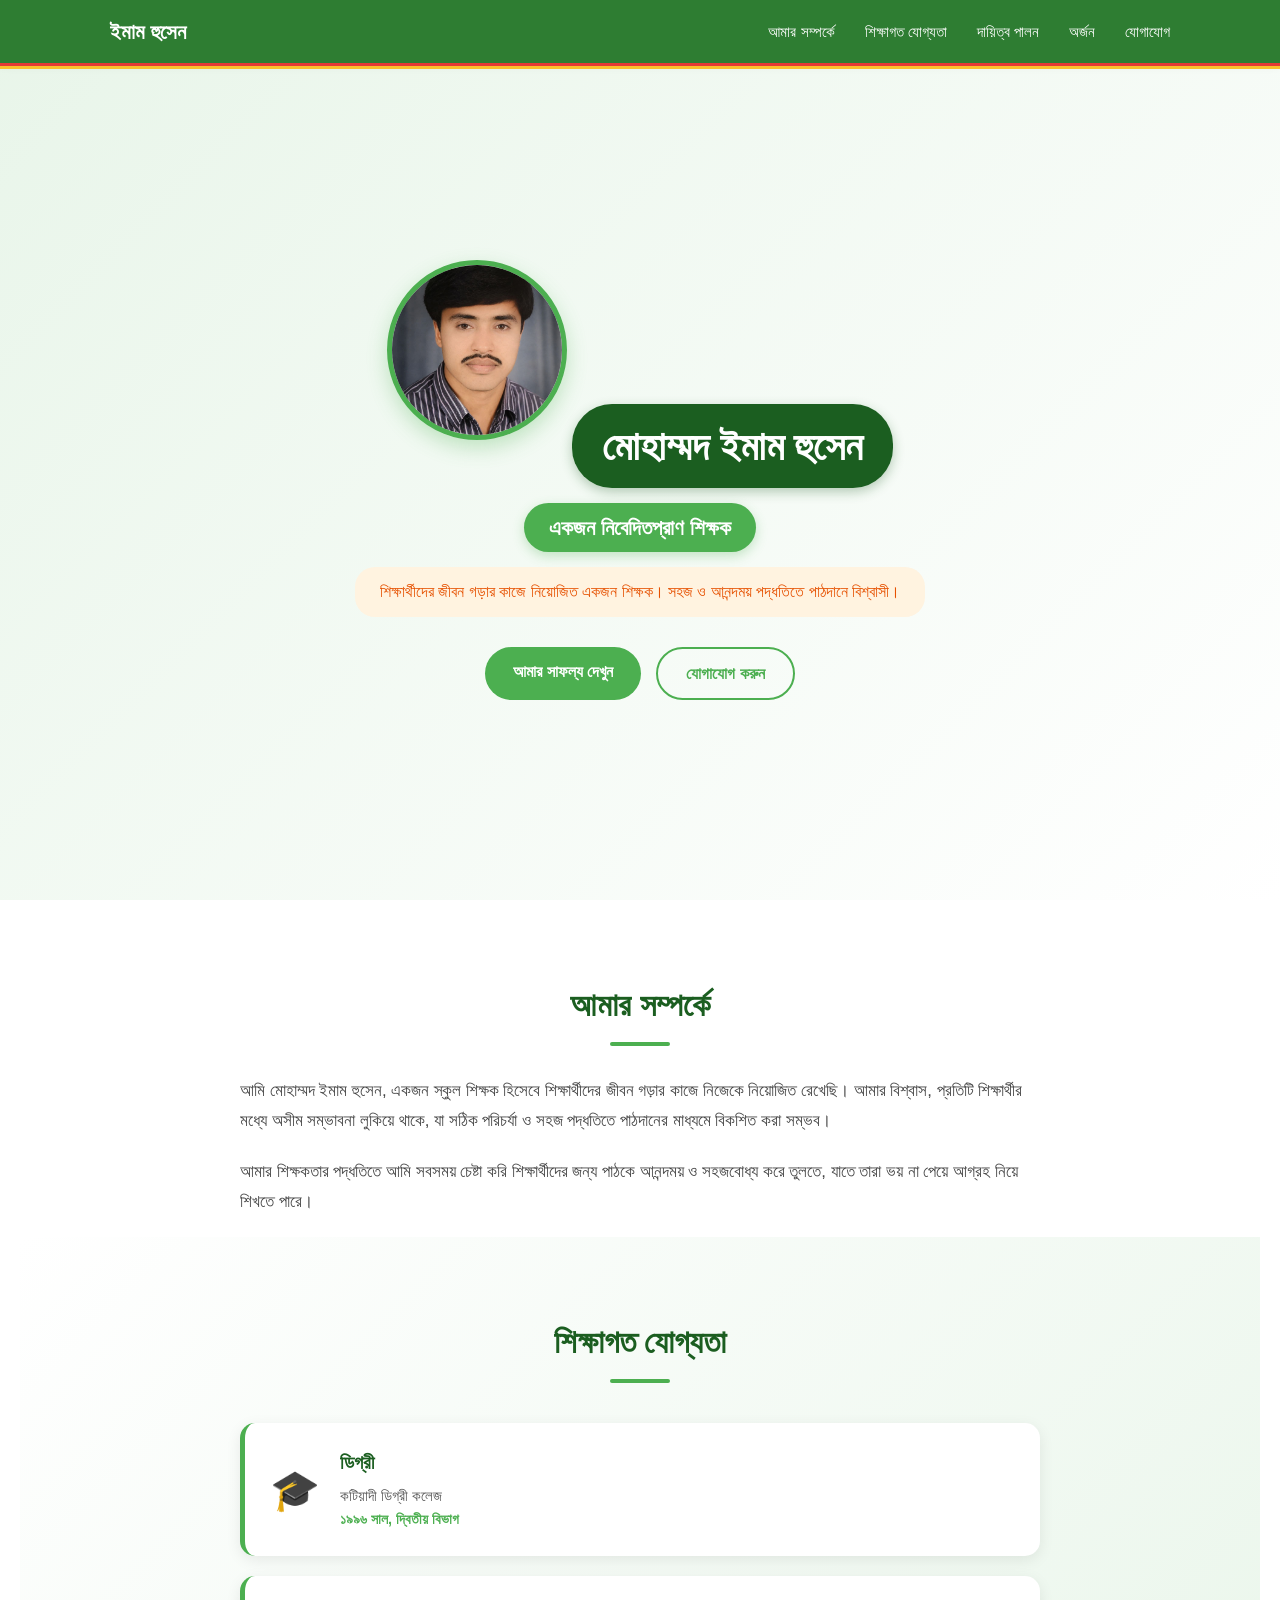
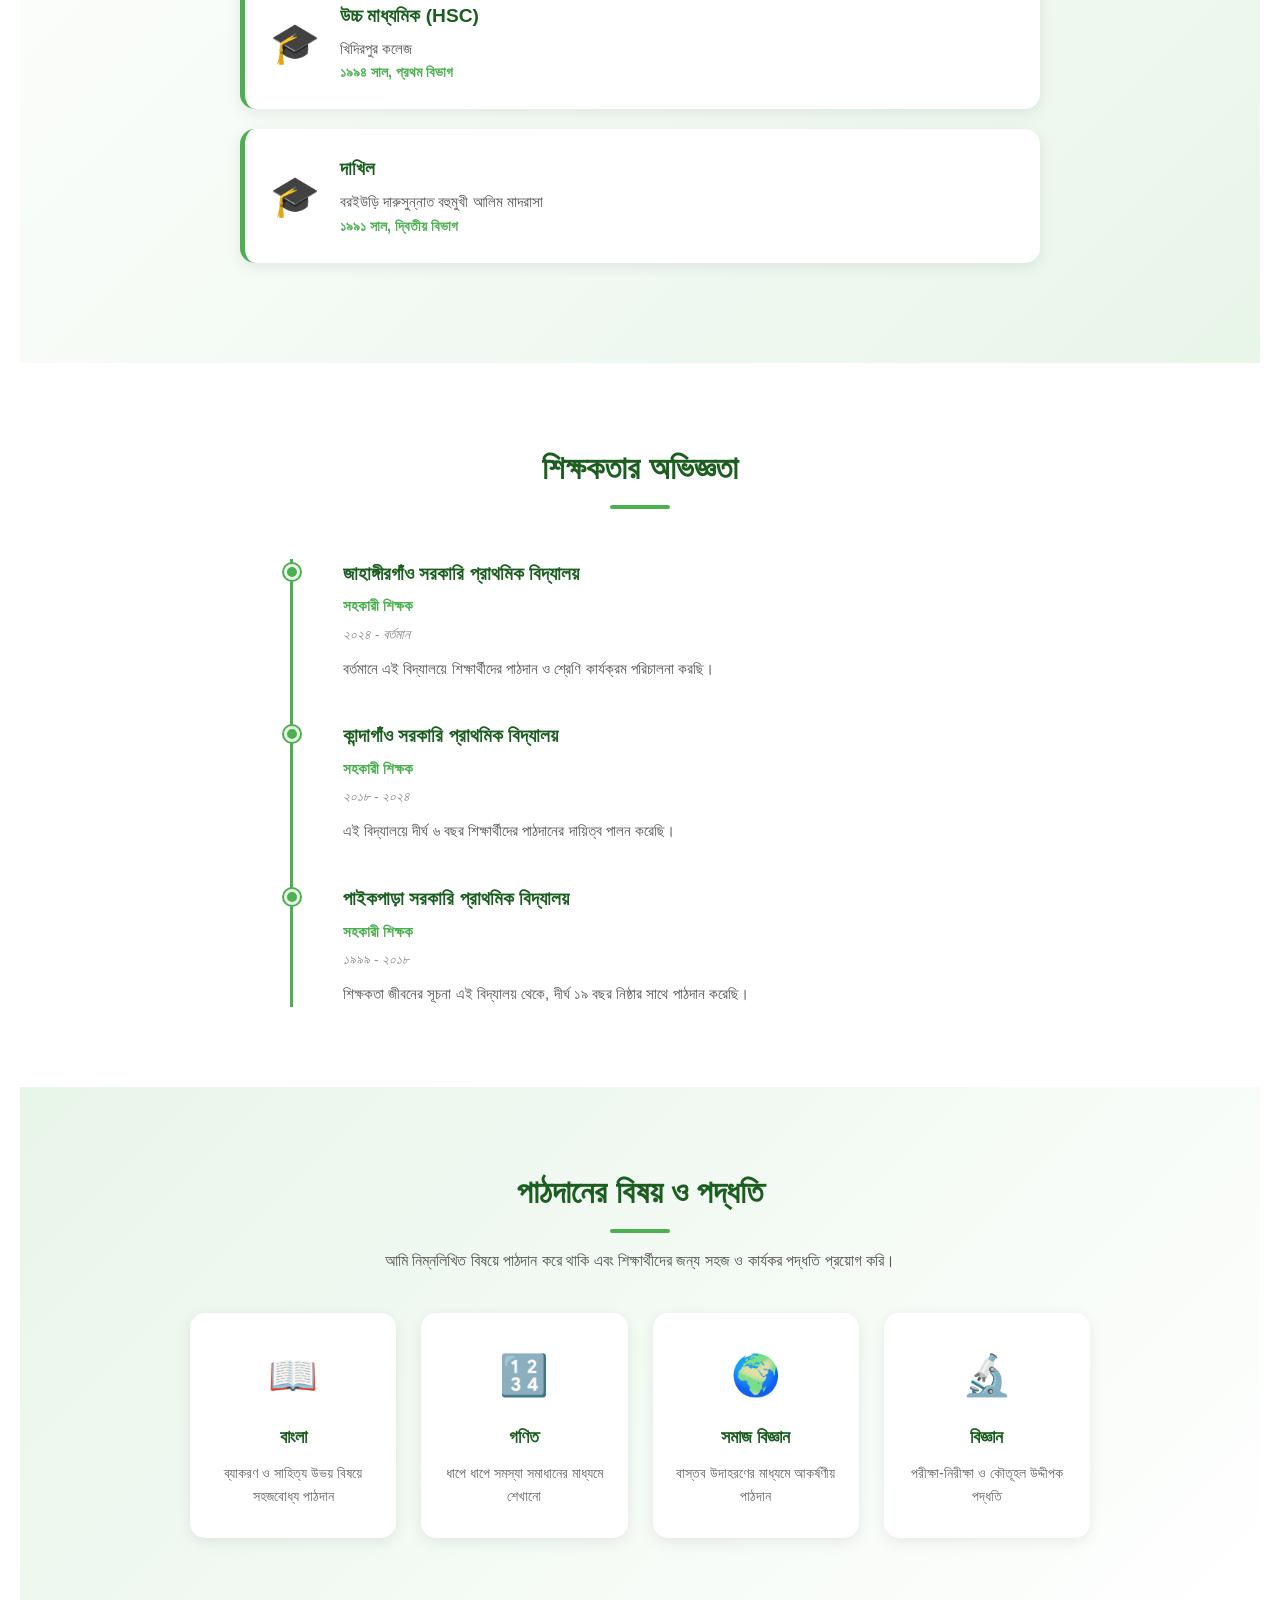
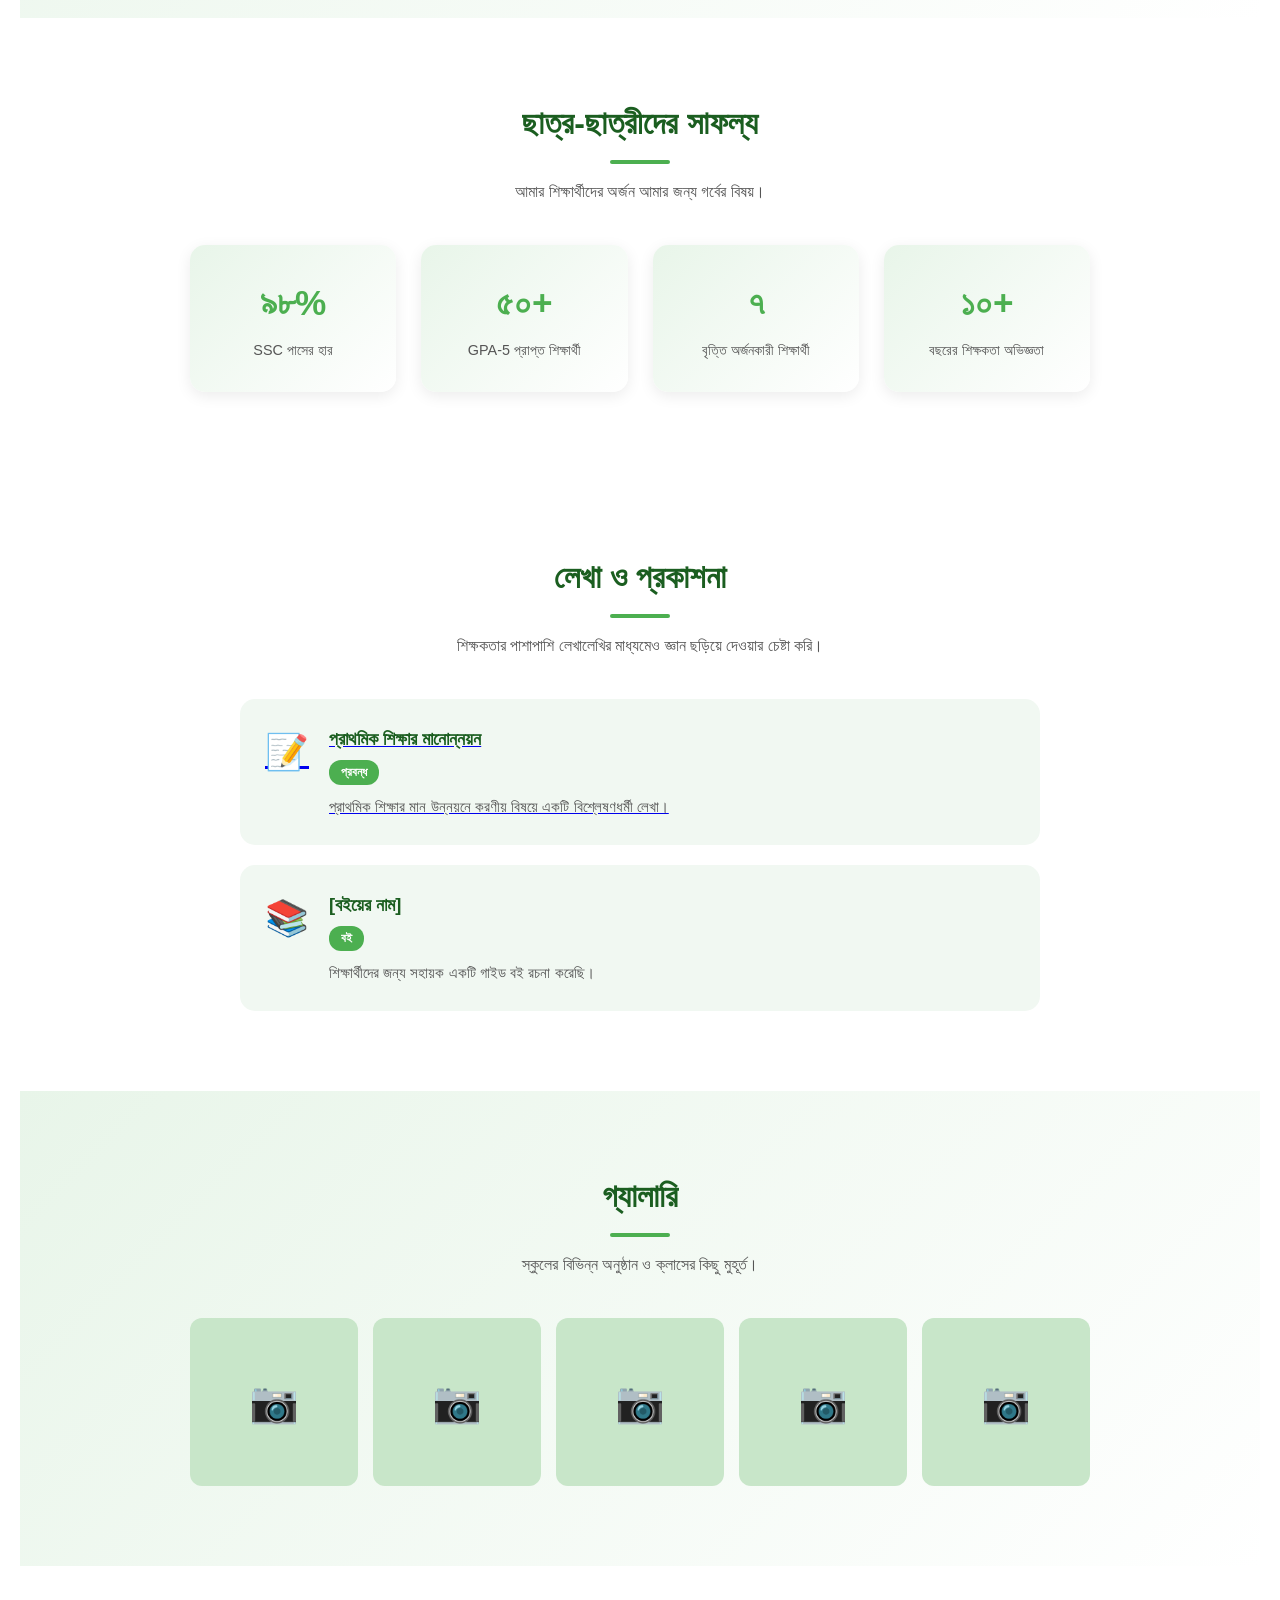
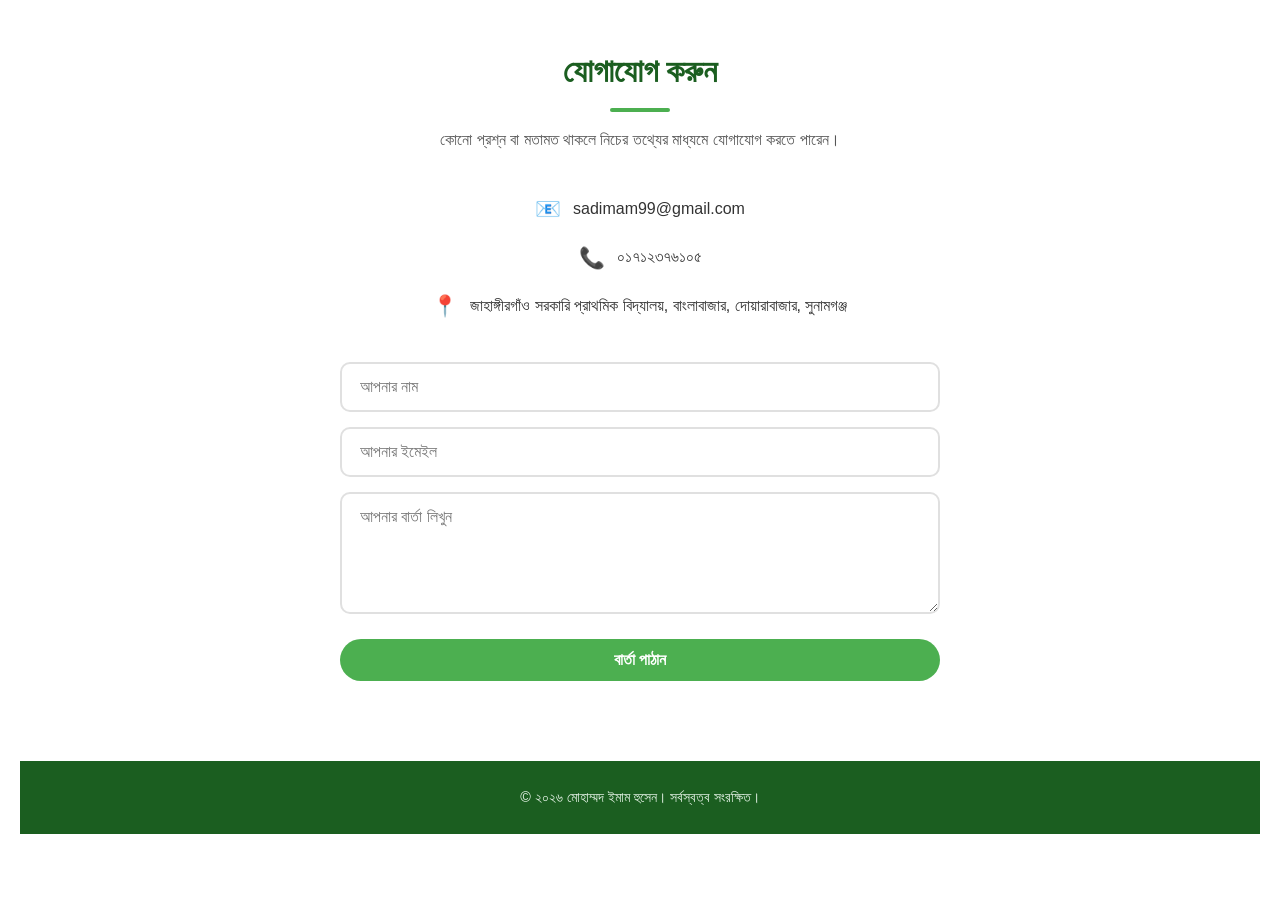
==== index.html @ 2035ee56 "Update index.html" ====
<!DOCTYPE html>
<html lang="bn">
<head>
    <meta charset="UTF-8">
    <meta name="viewport" content="width=device-width, initial-scale=1.0">
    <title>মোহাম্মদ ইমাম হুসেন | শিক্ষক</title>
    <link rel="stylesheet" href="style.css">
</head>
<body>
<!-- Navigation Menu -->
    <nav class="navbar">
        <div class="nav-container">
            <div class="nav-logo">ইমাম হুসেন</div>
            <ul class="nav-links" id="navLinks">
                <li><a href="#about">আমার সম্পর্কে</a></li>
                <li><a href="#education">শিক্ষাগত যোগ্যতা</a></li>
                <li><a href="#experience">দায়িত্ব পালন</a></li>
                <li><a href="#achievements">অর্জন</a></li>
                <li><a href="#contact">যোগাযোগ</a></li>
            </ul>
            <div class="hamburger" id="hamburger">
                <span></span>
                <span></span>
                <span></span>
            </div>
        </div>
    </nav>
    <!-- Home / Hero Section -->
    <section class="hero">
        <div class="hero-content">
            <img src="images/profile.jpg" alt="মোহাম্মদ ইমাম হুসেন" class="profile-photo">
            <h1>মোহাম্মদ ইমাম হুসেন</h1>
            <p class="profession">একজন নিবেদিতপ্রাণ শিক্ষক</p>
            <p class="intro">
                শিক্ষার্থীদের জীবন গড়ার কাজে নিয়োজিত একজন শিক্ষক। 
                সহজ ও আনন্দময় পদ্ধতিতে পাঠদানে বিশ্বাসী।
            </p>
            <div class="hero-buttons">
                <a href="#achievements" class="btn btn-primary">আমার সাফল্য দেখুন</a>
                <a href="#contact" class="btn btn-secondary">যোগাযোগ করুন</a>
            </div>
        </div>
    </section><!-- About Me Section -->
    <section class="about" id="about">
        <div class="about-content">
            <h2>আমার সম্পর্কে</h2>
            <div class="about-text">
                <p>
                    আমি মোহাম্মদ ইমাম হুসেন, একজন স্কুল শিক্ষক হিসেবে শিক্ষার্থীদের জীবন গড়ার 
                    কাজে নিজেকে নিয়োজিত রেখেছি। আমার বিশ্বাস, প্রতিটি শিক্ষার্থীর মধ্যে অসীম সম্ভাবনা 
                    লুকিয়ে থাকে, যা সঠিক পরিচর্যা ও সহজ পদ্ধতিতে পাঠদানের মাধ্যমে বিকশিত করা সম্ভব।
                </p>
                <p>
                    আমার শিক্ষকতার পদ্ধতিতে আমি সবসময় চেষ্টা করি শিক্ষার্থীদের জন্য পাঠকে আনন্দময় 
                    ও সহজবোধ্য করে তুলতে, যাতে তারা ভয় না পেয়ে আগ্রহ নিয়ে শিখতে পারে।
                </p>
            </div>
        </div>
    <!-- Education Section -->
    <section class="education" id="education">
        <div class="education-content">
            <h2>শিক্ষাগত যোগ্যতা</h2>
            <div class="education-list">

                <div class="education-item">
                    <div class="edu-icon">🎓</div>
                    <div class="edu-details">
                        <h3>ডিগ্রী</h3>
                        <p class="edu-institution">কটিয়াদী ডিগ্রী কলেজ</p>
                        <p class="edu-year">১৯৯৬ সাল, দ্বিতীয় বিভাগ</p>
                    </div>
                </div>

                <div class="education-item">
                    <div class="edu-icon">🎓</div>
                    <div class="edu-details">
                        <h3>উচ্চ মাধ্যমিক (HSC)</h3>
                        <p class="edu-institution">খিদিরপুর কলেজ</p>
                        <p class="edu-year">১৯৯৪ সাল, প্রথম বিভাগ</p>
                    </div>
                </div>

                <div class="education-item">
                    <div class="edu-icon">🎓</div>
                    <div class="edu-details">
                        <h3>দাখিল</h3>
                        <p class="edu-institution">বরইউড়ি দারুসুন্নাত বহুমুখী আলিম মাদরাসা</p>
                        <p class="edu-year">১৯৯১ সাল, দ্বিতীয় বিভাগ</p>
                    </div>
                </div>

            </div>
        </div>
    </section>
        <!-- Experience Section -->
    <section class="experience" id="experience">
        <div class="experience-content">
            <h2>শিক্ষকতার অভিজ্ঞতা</h2>
            <div class="timeline">
  
                <div class="timeline-item">
                    <div class="timeline-dot"></div>
                    <div class="timeline-details">
                        <h3>জাহাঙ্গীরগাঁও সরকারি প্রাথমিক বিদ্যালয়</h3>
                        <p class="timeline-role">সহকারী শিক্ষক</p>
                        <p class="timeline-duration">২০২৪ - বর্তমান</p>
                        <p class="timeline-desc">
                            বর্তমানে এই বিদ্যালয়ে শিক্ষার্থীদের পাঠদান ও শ্রেণি কার্যক্রম পরিচালনা করছি।
                        </p>
                    </div>
                </div>

                <div class="timeline-item">
                    <div class="timeline-dot"></div>
                    <div class="timeline-details">
                        <h3>কান্দাগাঁও সরকারি প্রাথমিক বিদ্যালয়</h3>
                        <p class="timeline-role">সহকারী শিক্ষক</p>
                        <p class="timeline-duration">২০১৮ - ২০২৪</p>
                        <p class="timeline-desc">
                            এই বিদ্যালয়ে দীর্ঘ ৬ বছর শিক্ষার্থীদের পাঠদানের দায়িত্ব পালন করেছি।
                        </p>
                    </div>
                </div>

                <div class="timeline-item">
                    <div class="timeline-dot"></div>
                    <div class="timeline-details">
                        <h3>পাইকপাড়া সরকারি প্রাথমিক বিদ্যালয়</h3>
                        <p class="timeline-role">সহকারী শিক্ষক</p>
                        <p class="timeline-duration">১৯৯৯ - ২০১৮</p>
                        <p class="timeline-desc">
                            শিক্ষকতা জীবনের সূচনা এই বিদ্যালয় থেকে, দীর্ঘ ১৯ বছর নিষ্ঠার সাথে পাঠদান করেছি।
                        </p>
                    </div>
                </div>
    </section><!-- Subjects & Teaching Style Section -->
    <section class="subjects" id="subjects">
        <div class="subjects-content">
            <h2>পাঠদানের বিষয় ও পদ্ধতি</h2>
            <p class="subjects-intro">
                আমি নিম্নলিখিত বিষয়ে পাঠদান করে থাকি এবং শিক্ষার্থীদের জন্য সহজ ও কার্যকর 
                পদ্ধতি প্রয়োগ করি।
            </p>
            <div class="subjects-grid">

                <div class="subject-card">
                    <div class="subject-icon">📖</div>
                    <h3>বাংলা</h3>
                    <p>ব্যাকরণ ও সাহিত্য উভয় বিষয়ে সহজবোধ্য পাঠদান</p>
                </div>

                <div class="subject-card">
                    <div class="subject-icon">🔢</div>
                    <h3>গণিত</h3>
                    <p>ধাপে ধাপে সমস্যা সমাধানের মাধ্যমে শেখানো</p>
                </div>

                <div class="subject-card">
                    <div class="subject-icon">🌍</div>
                    <h3>সমাজ বিজ্ঞান</h3>
                    <p>বাস্তব উদাহরণের মাধ্যমে আকর্ষণীয় পাঠদান</p>
                </div>

                <div class="subject-card">
                    <div class="subject-icon">🔬</div>
                    <h3>বিজ্ঞান</h3>
                    <p>পরীক্ষা-নিরীক্ষা ও কৌতূহল উদ্দীপক পদ্ধতি</p>
                </div>

            </div>
        </div>
    </section><!-- Student Achievements Section -->
    <section class="achievements" id="achievements">
        <div class="achievements-content">
            <h2>ছাত্র-ছাত্রীদের সাফল্য</h2>
            <p class="achievements-intro">
                আমার শিক্ষার্থীদের অর্জন আমার জন্য গর্বের বিষয়।
            </p>
            <div class="achievements-grid">

                <div class="stat-card">
                    <div class="stat-number">৯৮%</div>
                    <p class="stat-label">SSC পাসের হার</p>
                </div>

                <div class="stat-card">
                    <div class="stat-number">৫০+</div>
                    <p class="stat-label">GPA-5 প্রাপ্ত শিক্ষার্থী</p>
                </div>

                <div class="stat-card">
                    <div class="stat-number">৭</div>
                    <p class="stat-label">বৃত্তি অর্জনকারী শিক্ষার্থী</p>
                </div>

                <div class="stat-card">
                    <div class="stat-number">১০+</div>
                    <p class="stat-label">বছরের শিক্ষকতা অভিজ্ঞতা</p>
                </div>

            </div>
        </div>
    </section><!-- Publications Section -->
    <section class="publications" id="publications">
        <div class="publications-content">
            <h2>লেখা ও প্রকাশনা</h2>
            <p class="publications-intro">
                শিক্ষকতার পাশাপাশি লেখালেখির মাধ্যমেও জ্ঞান ছড়িয়ে দেওয়ার চেষ্টা করি।
            </p>
            <div class="publications-grid">

                <a href="probondho1.html" class="pub-card">
    <div class="pub-icon">📝</div>
    <div class="pub-details">
        <h3>প্রাথমিক শিক্ষার মানোন্নয়ন</h3>
        <p class="pub-type">প্রবন্ধ</p>
        <p class="pub-desc">
            প্রাথমিক শিক্ষার মান উন্নয়নে করণীয় বিষয়ে একটি বিশ্লেষণধর্মী লেখা।
        </p>
    </div>
</a>

                <div class="pub-card">
                    <div class="pub-icon">📚</div>
                    <div class="pub-details">
                        <h3>[বইয়ের নাম]</h3>
                        <p class="pub-type">বই</p>
                        <p class="pub-desc">
                            শিক্ষার্থীদের জন্য সহায়ক একটি গাইড বই রচনা করেছি।
                        </p>
                    </div>
                </div>

            </div>
        </div>
    </section><!-- Gallery Section -->
    <section class="gallery" id="gallery">
        <div class="gallery-content">
            <h2>গ্যালারি</h2>
            <p class="gallery-intro">
                স্কুলের বিভিন্ন অনুষ্ঠান ও ক্লাসের কিছু মুহূর্ত।
            </p>
            <div class="gallery-grid">
                <div class="gallery-item">📷</div>
                <div class="gallery-item">📷</div>
                <div class="gallery-item">📷</div>
                <div class="gallery-item">📷</div>
                <div class="gallery-item">📷</div>
            </div>
        </div>
    </section><!-- Contact Me Section -->
    <section class="contact" id="contact">
        <div class="contact-content">
            <h2>যোগাযোগ করুন</h2>
            <p class="contact-intro">
                কোনো প্রশ্ন বা মতামত থাকলে নিচের তথ্যের মাধ্যমে যোগাযোগ করতে পারেন।
            </p>

            <div class="contact-info">
    <div class="contact-item">
        <div class="contact-icon">📧</div>
        <p>sadimam99@gmail.com</p>
    </div>
    <div class="contact-item">
        <div class="contact-icon">📞</div>
        <p>০১৭১২৩৭৬১০৫</p>
    </div>
    <div class="contact-item">
        <div class="contact-icon">📍</div>
        <p>জাহাঙ্গীরগাঁও সরকারি প্রাথমিক বিদ্যালয়, বাংলাবাজার, দোয়ারাবাজার, সুনামগঞ্জ</p>
    </div>
</div>

            <form class="contact-form" action="https://formspree.io/f/mljrprka" method="POST">
    <input type="text" name="name" placeholder="আপনার নাম" required>
    <input type="email" name="email" placeholder="আপনার ইমেইল" required>
    <textarea name="message" placeholder="আপনার বার্তা লিখুন" rows="5" required></textarea>
    <button type="submit" class="btn btn-primary">বার্তা পাঠান</button>
</form>
        </div>
    </section>

    <!-- Footer -->
    <footer class="footer">
        <p>&copy; ২০২৬ মোহাম্মদ ইমাম হুসেন। সর্বস্বত্ব সংরক্ষিত।</p>
    </footer><script src="script.js"></script>
</body>
</html>
---- style.css ----
/* ===== Basic Reset (সব Browser-এ একইরকম দেখানোর জন্য) ===== */
* {
    margin: 0;
    padding: 0;
    box-sizing: border-box;
}

body {
    font-family: 'Segoe UI', Arial, sans-serif;
    line-height: 1.6;
    color: #2c3e2e;
}

/* ===== Hero Section ===== */
.hero {
    min-height: 100vh;
    display: flex;
    align-items: center;
    justify-content: center;
    text-align: center;
    background: linear-gradient(135deg, #e8f5e9 0%, #ffffff 100%);
    padding: 40px 20px;
}

.hero-content {
    max-width: 600px;
}

/* প্রোফাইল ছবি */
.profile-photo {
    width: 180px;
    height: 180px;
    border-radius: 50%;         /* ছবিকে গোল আকৃতি দেয় */
    object-fit: cover;
    border: 5px solid #4caf50;  /* সবুজ বর্ডার */
    margin-bottom: 20px;
    box-shadow: 0 8px 20px rgba(76, 175, 80, 0.3);
}

/* নাম */
.hero h1 {
    font-size: 2.5rem;
    color: #1b5e20;
    margin-bottom: 10px;
}

/* পেশা */
.profession {
    font-size: 1.3rem;
    color: #4caf50;
    font-weight: 600;
    margin-bottom: 15px;
}

/* পরিচিতি */
.intro {
    font-size: 1rem;
    color: #555;
    margin-bottom: 30px;
}

/* বাটনগুলো রাখার জায়গা */
.hero-buttons {
    display: flex;
    gap: 15px;
    justify-content: center;
    flex-wrap: wrap;
}

/* বাটনের সাধারণ Style */
.btn {
    padding: 12px 28px;
    border-radius: 30px;
    text-decoration: none;
    font-weight: 600;
    transition: all 0.3s ease;   /* Hover করলে সুন্দরভাবে পরিবর্তন হবে */
}

/* প্রথম (Primary) বাটন - ভরাট সবুজ */
.btn-primary {
    background-color: #4caf50;
    color: white;
}

.btn-primary:hover {
    background-color: #388e3c;
    transform: translateY(-3px);
}

/* দ্বিতীয় (Secondary) বাটন - শুধু বর্ডার */
.btn-secondary {
    background-color: transparent;
    color: #4caf50;
    border: 2px solid #4caf50;
}

.btn-secondary:hover {
    background-color: #4caf50;
    color: white;
    transform: translateY(-3px);
}/* ===== About Me Section ===== */
.about {
    padding: 80px 20px;
    background-color: #ffffff;
}

.about-content {
    max-width: 800px;
    margin: 0 auto;         /* মাঝখানে রাখার জন্য */
    text-align: center;
}

.about h2 {
    font-size: 2rem;
    color: #1b5e20;
    margin-bottom: 30px;
    position: relative;
    padding-bottom: 15px;
}

/* শিরোনামের নিচে ছোট সবুজ দাগ */
.about h2::after {
    content: "";
    position: absolute;
    bottom: 0;
    left: 50%;
    transform: translateX(-50%);
    width: 60px;
    height: 4px;
    background-color: #4caf50;
    border-radius: 2px;
}

.about-text {
    text-align: left;
}

.about-text p {
    font-size: 1.05rem;
    color: #444;
    margin-bottom: 20px;
    line-height: 1.8;
}/* ===== Education Section ===== */
.education {
    padding: 80px 20px;
    background: linear-gradient(135deg, #ffffff 0%, #e8f5e9 100%);
}

.education-content {
    max-width: 800px;
    margin: 0 auto;
    text-align: center;
}

.education h2 {
    font-size: 2rem;
    color: #1b5e20;
    margin-bottom: 40px;
    position: relative;
    padding-bottom: 15px;
}

.education h2::after {
    content: "";
    position: absolute;
    bottom: 0;
    left: 50%;
    transform: translateX(-50%);
    width: 60px;
    height: 4px;
    background-color: #4caf50;
    border-radius: 2px;
}

/* প্রতিটা Education Card */
.education-item {
    display: flex;
    align-items: center;
    gap: 20px;
    background-color: white;
    padding: 25px;
    margin-bottom: 20px;
    border-radius: 15px;
    text-align: left;
    box-shadow: 0 4px 15px rgba(0, 0, 0, 0.08);
    border-left: 5px solid #4caf50;
    transition: transform 0.3s ease, box-shadow 0.3s ease;
}

/* Card-এ Mouse নিয়ে গেলে হালকা উপরে উঠবে */
.education-item:hover {
    transform: translateY(-5px);
    box-shadow: 0 8px 25px rgba(76, 175, 80, 0.2);
}

.edu-icon {
    font-size: 2.5rem;
    flex-shrink: 0;      /* Icon-টা যেন ছোট না হয়ে যায় */
}

.edu-details h3 {
    font-size: 1.2rem;
    color: #1b5e20;
    margin-bottom: 5px;
}

.edu-institution {
    color: #555;
    font-size: 0.95rem;
}

.edu-year {
    color: #4caf50;
    font-size: 0.9rem;
    font-weight: 600;
}/* ===== Experience Section (Timeline) ===== */
.experience {
    padding: 80px 20px;
    background-color: #ffffff;
}

.experience-content {
    max-width: 700px;
    margin: 0 auto;
    text-align: center;
}

.experience h2 {
    font-size: 2rem;
    color: #1b5e20;
    margin-bottom: 50px;
    position: relative;
    padding-bottom: 15px;
}

.experience h2::after {
    content: "";
    position: absolute;
    bottom: 0;
    left: 50%;
    transform: translateX(-50%);
    width: 60px;
    height: 4px;
    background-color: #4caf50;
    border-radius: 2px;
}

/* Timeline-এর মূল লাইন */
.timeline {
    position: relative;
    text-align: left;
    padding-left: 30px;
    border-left: 3px solid #4caf50;
}

.timeline-item {
    position: relative;
    margin-bottom: 40px;
    padding-left: 20px;
}

.timeline-item:last-child {
    margin-bottom: 0;
}

/* Timeline-এর গোল Dot */
.timeline-dot {
    position: absolute;
    left: -39px;
    top: 5px;
    width: 16px;
    height: 16px;
    background-color: #4caf50;
    border-radius: 50%;
    border: 3px solid #e8f5e9;
    box-shadow: 0 0 0 2px #4caf50;
}

.timeline-details h3 {
    font-size: 1.2rem;
    color: #1b5e20;
    margin-bottom: 5px;
}

.timeline-role {
    color: #4caf50;
    font-weight: 600;
    font-size: 0.95rem;
    margin-bottom: 5px;
}

.timeline-duration {
    color: #888;
    font-size: 0.85rem;
    margin-bottom: 10px;
    font-style: italic;
}

.timeline-desc {
    color: #555;
    font-size: 0.95rem;
    line-height: 1.7;
}/* ===== Subjects & Teaching Style Section ===== */
.subjects {
    padding: 80px 20px;
    background: linear-gradient(135deg, #e8f5e9 0%, #ffffff 100%);
}

.subjects-content {
    max-width: 900px;
    margin: 0 auto;
    text-align: center;
}

.subjects h2 {
    font-size: 2rem;
    color: #1b5e20;
    margin-bottom: 15px;
    position: relative;
    padding-bottom: 15px;
}

.subjects h2::after {
    content: "";
    position: absolute;
    bottom: 0;
    left: 50%;
    transform: translateX(-50%);
    width: 60px;
    height: 4px;
    background-color: #4caf50;
    border-radius: 2px;
}

.subjects-intro {
    color: #555;
    margin-bottom: 40px;
    font-size: 1rem;
}

/* Card-গুলো Grid আকারে সাজানোর জন্য */
.subjects-grid {
    display: grid;
    grid-template-columns: repeat(auto-fit, minmax(180px, 1fr));
    gap: 25px;
}

.subject-card {
    background-color: white;
    padding: 30px 20px;
    border-radius: 15px;
    box-shadow: 0 4px 15px rgba(0, 0, 0, 0.08);
    transition: transform 0.3s ease, box-shadow 0.3s ease;
}

.subject-card:hover {
    transform: translateY(-8px);
    box-shadow: 0 10px 25px rgba(76, 175, 80, 0.25);
}

.subject-icon {
    font-size: 2.5rem;
    margin-bottom: 15px;
}

.subject-card h3 {
    color: #1b5e20;
    font-size: 1.15rem;
    margin-bottom: 10px;
}

.subject-card p {
    color: #666;
    font-size: 0.9rem;
    line-height: 1.6;
}/* ===== Student Achievements Section ===== */
.achievements {
    padding: 80px 20px;
    background-color: #ffffff;
}

.achievements-content {
    max-width: 900px;
    margin: 0 auto;
    text-align: center;
}

.achievements h2 {
    font-size: 2rem;
    color: #1b5e20;
    margin-bottom: 15px;
    position: relative;
    padding-bottom: 15px;
}

.achievements h2::after {
    content: "";
    position: absolute;
    bottom: 0;
    left: 50%;
    transform: translateX(-50%);
    width: 60px;
    height: 4px;
    background-color: #4caf50;
    border-radius: 2px;
}

.achievements-intro {
    color: #555;
    margin-bottom: 40px;
    font-size: 1rem;
}

.achievements-grid {
    display: grid;
    grid-template-columns: repeat(auto-fit, minmax(180px, 1fr));
    gap: 25px;
}

.stat-card {
    background: linear-gradient(135deg, #e8f5e9 0%, #ffffff 100%);
    padding: 30px 20px;
    border-radius: 15px;
    box-shadow: 0 4px 15px rgba(0, 0, 0, 0.08);
    transition: transform 0.3s ease, box-shadow 0.3s ease;
}

.stat-card:hover {
    transform: translateY(-8px);
    box-shadow: 0 10px 25px rgba(76, 175, 80, 0.25);
}

.stat-number {
    font-size: 2.2rem;
    font-weight: 700;
    color: #4caf50;
    margin-bottom: 8px;
}

.stat-label {
    color: #555;
    font-size: 0.9rem;
}/* ===== Publications Section ===== */
.publications {
    padding: 80px 20px;
    background-color: #ffffff;
}

.publications-content {
    max-width: 800px;
    margin: 0 auto;
    text-align: center;
}

.publications h2 {
    font-size: 2rem;
    color: #1b5e20;
    margin-bottom: 15px;
    position: relative;
    padding-bottom: 15px;
}

.publications h2::after {
    content: "";
    position: absolute;
    bottom: 0;
    left: 50%;
    transform: translateX(-50%);
    width: 60px;
    height: 4px;
    background-color: #4caf50;
    border-radius: 2px;
}

.publications-intro {
    color: #555;
    margin-bottom: 40px;
    font-size: 1rem;
}

.publications-grid {
    display: flex;
    flex-direction: column;
    gap: 20px;
}

.pub-card {
    display: flex;
    align-items: flex-start;
    gap: 20px;
    background-color: #f1f8f2;
    padding: 25px;
    border-radius: 15px;
    text-align: left;
    transition: transform 0.3s ease;
}

.pub-card:hover {
    transform: translateX(8px);
}

.pub-icon {
    font-size: 2.2rem;
    flex-shrink: 0;
}

.pub-details h3 {
    color: #1b5e20;
    font-size: 1.15rem;
    margin-bottom: 5px;
}

.pub-type {
    display: inline-block;
    background-color: #4caf50;
    color: white;
    font-size: 0.75rem;
    font-weight: 600;
    padding: 3px 12px;
    border-radius: 12px;
    margin-bottom: 10px;
}

.pub-desc {
    color: #555;
    font-size: 0.95rem;
    line-height: 1.6;
}/* ===== Gallery Section ===== */
.gallery {
    padding: 80px 20px;
    background: linear-gradient(135deg, #e8f5e9 0%, #ffffff 100%);
}

.gallery-content {
    max-width: 900px;
    margin: 0 auto;
    text-align: center;
}

.gallery h2 {
    font-size: 2rem;
    color: #1b5e20;
    margin-bottom: 15px;
    position: relative;
    padding-bottom: 15px;
}

.gallery h2::after {
    content: "";
    position: absolute;
    bottom: 0;
    left: 50%;
    transform: translateX(-50%);
    width: 60px;
    height: 4px;
    background-color: #4caf50;
    border-radius: 2px;
}

.gallery-intro {
    color: #555;
    margin-bottom: 40px;
    font-size: 1rem;
}

.gallery-grid {
    display: grid;
    grid-template-columns: repeat(auto-fit, minmax(150px, 1fr));
    gap: 15px;
}

/* এখন Placeholder Box, পরে আসল ছবি বসালে এই Style-ই কাজ করবে */
.gallery-item {
    aspect-ratio: 1 / 1;      /* সবসময় বর্গাকার (Square) রাখে */
    background-color: #c8e6c9;
    border-radius: 12px;
    display: flex;
    align-items: center;
    justify-content: center;
    font-size: 2.5rem;
    color: #4caf50;
    overflow: hidden;
    transition: transform 0.3s ease, box-shadow 0.3s ease;
}

.gallery-item:hover {
    transform: scale(1.05);
    box-shadow: 0 8px 20px rgba(76, 175, 80, 0.3);
}

/* পরে যখন আসল ছবি বসাবেন, তখন এই Style ছবিকে সুন্দরভাবে Box-এর ভেতরে ফিট করবে */
.gallery-item img {
    width: 100%;
    height: 100%;
    object-fit: cover;
}/* ===== Contact Me Section ===== */
.contact {
    padding: 80px 20px;
    background-color: #ffffff;
}

.contact-content {
    max-width: 600px;
    margin: 0 auto;
    text-align: center;
}

.contact h2 {
    font-size: 2rem;
    color: #1b5e20;
    margin-bottom: 15px;
    position: relative;
    padding-bottom: 15px;
}

.contact h2::after {
    content: "";
    position: absolute;
    bottom: 0;
    left: 50%;
    transform: translateX(-50%);
    width: 60px;
    height: 4px;
    background-color: #4caf50;
    border-radius: 2px;
}

.contact-intro {
    color: #555;
    margin-bottom: 40px;
}

/* যোগাযোগের তথ্য (Email, Phone, Address) */
.contact-info {
    display: flex;
    flex-direction: column;
    gap: 15px;
    margin-bottom: 40px;
}

.contact-item {
    display: flex;
    align-items: center;
    justify-content: center;
    gap: 12px;
    color: #333;
    font-size: 1rem;
}

.contact-icon {
    font-size: 1.3rem;
}

/* Contact Form */
.contact-form {
    display: flex;
    flex-direction: column;
    gap: 15px;
    text-align: left;
}

.contact-form input,
.contact-form textarea {
    padding: 14px 18px;
    border: 2px solid #e0e0e0;
    border-radius: 10px;
    font-family: inherit;
    font-size: 1rem;
    outline: none;
    transition: border-color 0.3s ease;
}

/* Input-এ ক্লিক করলে বর্ডার সবুজ হয়ে যাবে */
.contact-form input:focus,
.contact-form textarea:focus {
    border-color: #4caf50;
}

.contact-form textarea {
    resize: vertical;   /* শুধু উপর-নিচে টেনে বড়-ছোট করা যাবে */
}

.contact-form button {
    border: none;
    cursor: pointer;
    font-size: 1rem;
    margin-top: 10px;
}

/* ===== Footer ===== */
.footer {
    background-color: #1b5e20;
    color: #e8f5e9;
    text-align: center;
    padding: 25px 20px;
    font-size: 0.9rem;
}
/* ===== Navigation Bar ===== */
.navbar {
    position: fixed;      /* Scroll করলেও Navbar উপরে স্থির থাকবে */
    top: 0;
    left: 0;
    width: 100%;
    background-color: #2e7d32;   /* সবুজ Navbar */
    box-shadow: 0 2px 10px rgba(0, 0, 0, 0.08);
    z-index: 1000;         /* সবসময় সবার উপরে দেখাবে */
}

/* Navbar-এর ঠিক নিচে লাল ও হলুদ - দুইটি মানানসই সরু লাইন */
.navbar::after {
    content: "";
    position: absolute;
    left: 0;
    right: 0;
    bottom: 0;
    height: 6px;
    transform: translateY(100%);
    background: linear-gradient(to bottom, #e53935 50%, #fbc02d 50%);
}

.nav-container {
    max-width: 1100px;
    margin: 0 auto;
    display: flex;
    align-items: center;
    justify-content: space-between;
    padding: 15px 20px;
}

.nav-logo {
    font-size: 1.3rem;
    font-weight: 700;
    color: #ffffff;
}

.nav-links {
    display: flex;
    list-style: none;      /* বুলেট পয়েন্ট বাদ দেয় */
    gap: 30px;
}

.nav-links a {
    text-decoration: none;
    color: #ffffff;
    font-weight: 500;
    font-size: 0.95rem;
    transition: color 0.3s ease;
}

.nav-links a:hover {
    color: #fbc02d;
}

/* Hamburger Icon - Desktop-এ লুকানো থাকবে */
.hamburger {
    display: none;
    flex-direction: column;
    gap: 5px;
    cursor: pointer;
}

.hamburger span {
    width: 25px;
    height: 3px;
    background-color: #ffffff;
    border-radius: 2px;
}

/* ===== Mobile Responsive (Screen ছোট হলে) ===== */
@media (max-width: 768px) {
    .nav-links {
        position: fixed;
        top: 60px;
        left: -100%;         /* প্রথমে Screen-এর বাইরে লুকানো থাকবে */
        flex-direction: column;
        background-color: white;
        width: 100%;
        text-align: center;
        padding: 20px 0;
        gap: 20px;
        box-shadow: 0 5px 15px rgba(0, 0, 0, 0.1);
        transition: left 0.3s ease;
    }

    /* Mobile-এ ড্রপডাউন সাদা, তাই লিংকের রঙ গাঢ় রাখা হলো (পড়ার সুবিধার্থে) */
    .nav-links a {
        color: #333;
    }

    .nav-links a:hover {
        color: #2e7d32;
    }

    /* JavaScript দিয়ে এই Class যোগ হলে Menu দেখা যাবে */
    .nav-links.active {
        left: 0;
    }

    .hamburger {
        display: flex;      /* Mobile-এ Hamburger Icon দেখাবে */
    }
}

/* Hero Section-এর উপরে Navbar থাকার কারণে একটু ফাঁকা জায়গা যোগ করা */
.hero {
    padding-top: 100px;
}
/* ===== Hero Section-এর লেখাগুলো আলাদা রঙিন Badge/Pill আকারে ===== */
.hero h1 {
    display: inline-block;
    background-color: #1b5e20;
    color: white;
    padding: 10px 30px;
    border-radius: 40px;
    margin-bottom: 15px;
    box-shadow: 0 4px 12px rgba(27, 94, 32, 0.3);
}

.profession {
    display: inline-block;
    background-color: #4caf50;
    color: white;
    padding: 8px 25px;
    border-radius: 40px;
    font-weight: 600;
    margin-bottom: 15px;
    box-shadow: 0 4px 12px rgba(76, 175, 80, 0.3);
}

.intro {
    display: inline-block;
    background-color: #fff3e0;
    color: #e65100;
    padding: 12px 25px;
    border-radius: 20px;
    margin-bottom: 30px;
}
/* ===== Article/Probondho Page ===== */
.article-page {
    padding: 120px 20px 60px;
    background-color: #ffffff;
    min-height: 100vh;
}

.article-container {
    max-width: 750px;
    margin: 0 auto;
}

/* ফিরে যাওয়ার Link */
.back-link {
    display: inline-block;
    margin-bottom: 30px;
    color: #4caf50;
    text-decoration: none;
    font-weight: 600;
    font-size: 0.95rem;
}

.back-link:hover {
    color: #1b5e20;
}

/* শিরোনাম */
.article-title {
    font-size: 2rem;
    color: #1b5e20;
    margin-bottom: 10px;
    line-height: 1.4;
}

.article-meta {
    color: #888;
    font-size: 0.9rem;
    margin-bottom: 40px;
    padding-bottom: 20px;
    border-bottom: 2px solid #e8f5e9;
}

/* মূল লেখার অংশ */
.article-body p {
    font-size: 1.05rem;
    color: #444;
    line-height: 2;
    margin-bottom: 25px;
    text-align: justify;
}

.article-body strong {
    color: #1b5e20;
}
/* ===== Article/Probondho Page ===== */
.article-page {
    padding: 120px 20px 60px;
    background-color: #ffffff;
    min-height: 100vh;
}

.article-container {
    max-width: 750px;
    margin: 0 auto;
}

/* ফিরে যাওয়ার Link */
.back-link {
    display: inline-block;
    margin-bottom: 30px;
    color: #4caf50;
    text-decoration: none;
    font-weight: 600;
    font-size: 0.95rem;
}

.back-link:hover {
    color: #1b5e20;
}

/* শিরোনাম */
.article-title {
    font-size: 2rem;
    color: #1b5e20;
    margin-bottom: 10px;
    line-height: 1.4;
}

.article-meta {
    color: #888;
    font-size: 0.9rem;
    margin-bottom: 40px;
    padding-bottom: 20px;
    border-bottom: 2px solid #e8f5e9;
}

/* মূল লেখার অংশ */
.article-body p {
    font-size: 1.05rem;
    color: #444;
    line-height: 2;
    margin-bottom: 25px;
    text-align: justify;
}

.article-body strong {
    color: #1b5e20;
}
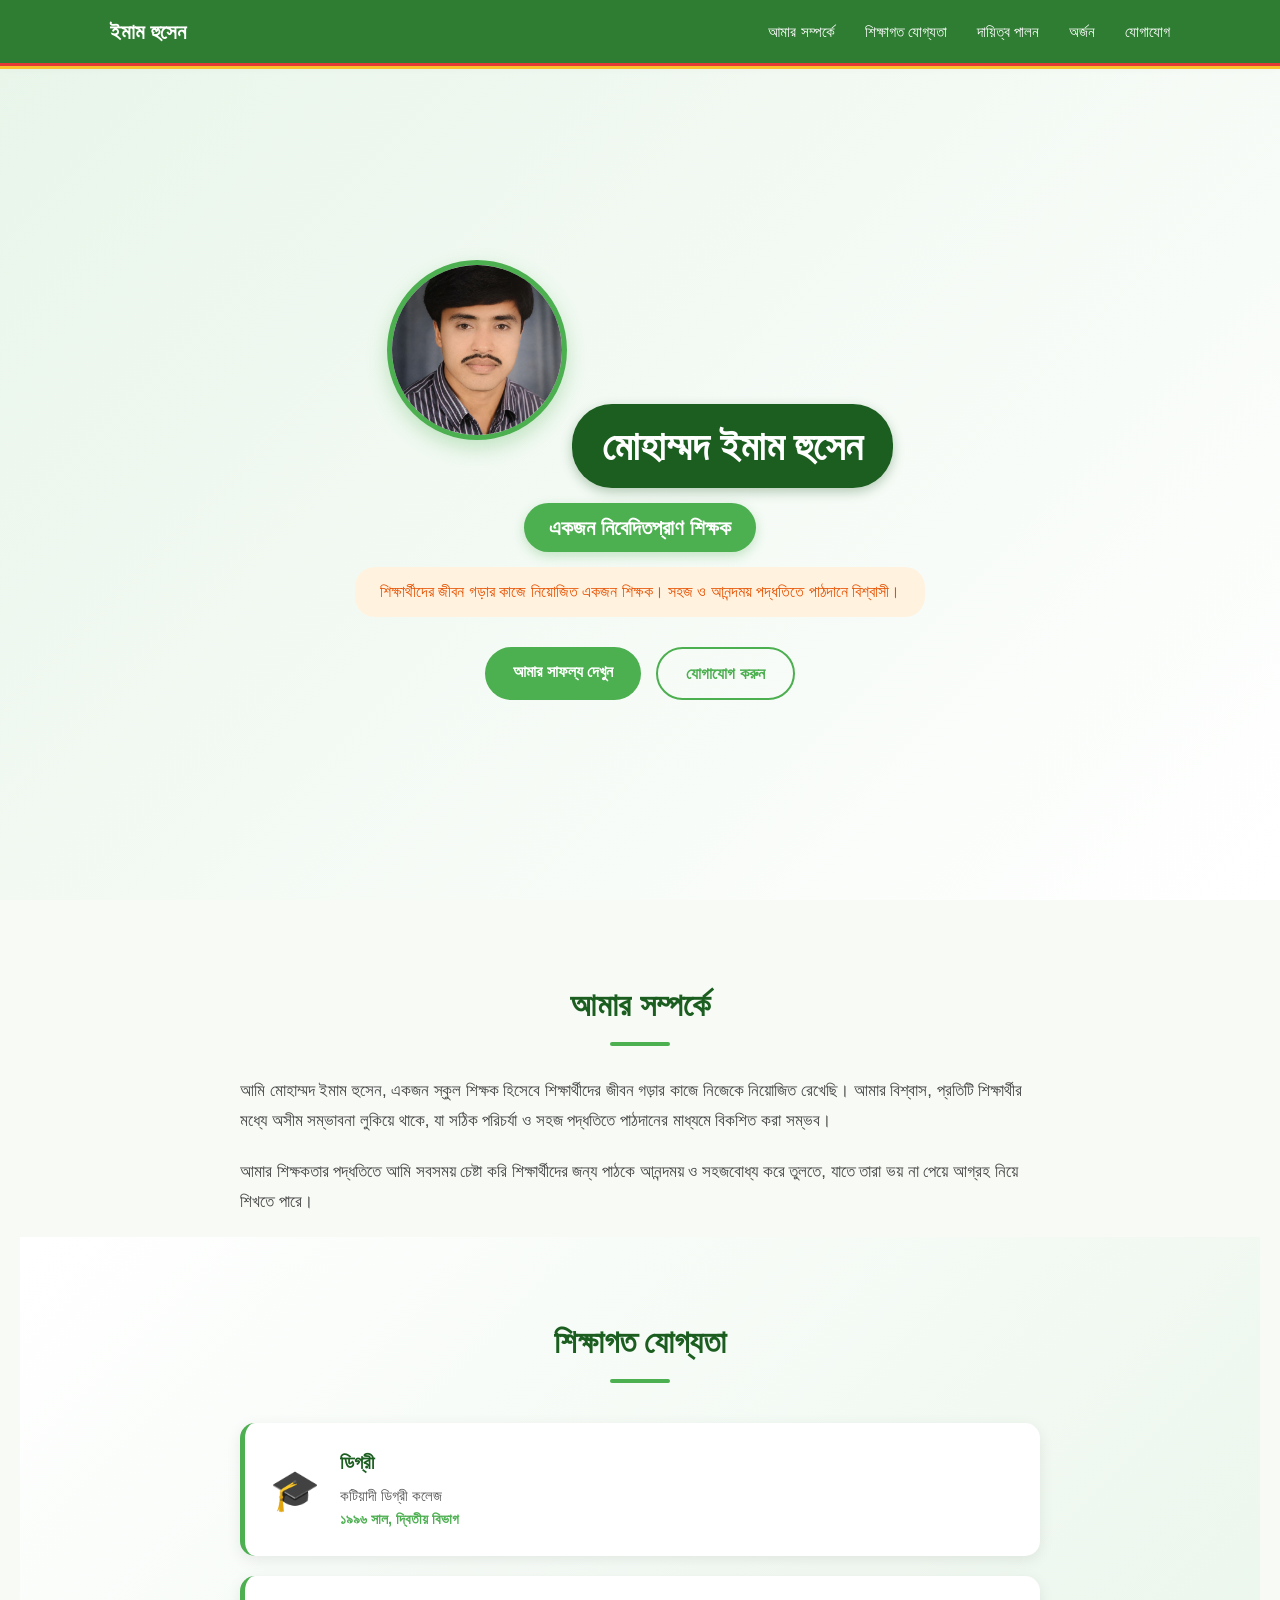
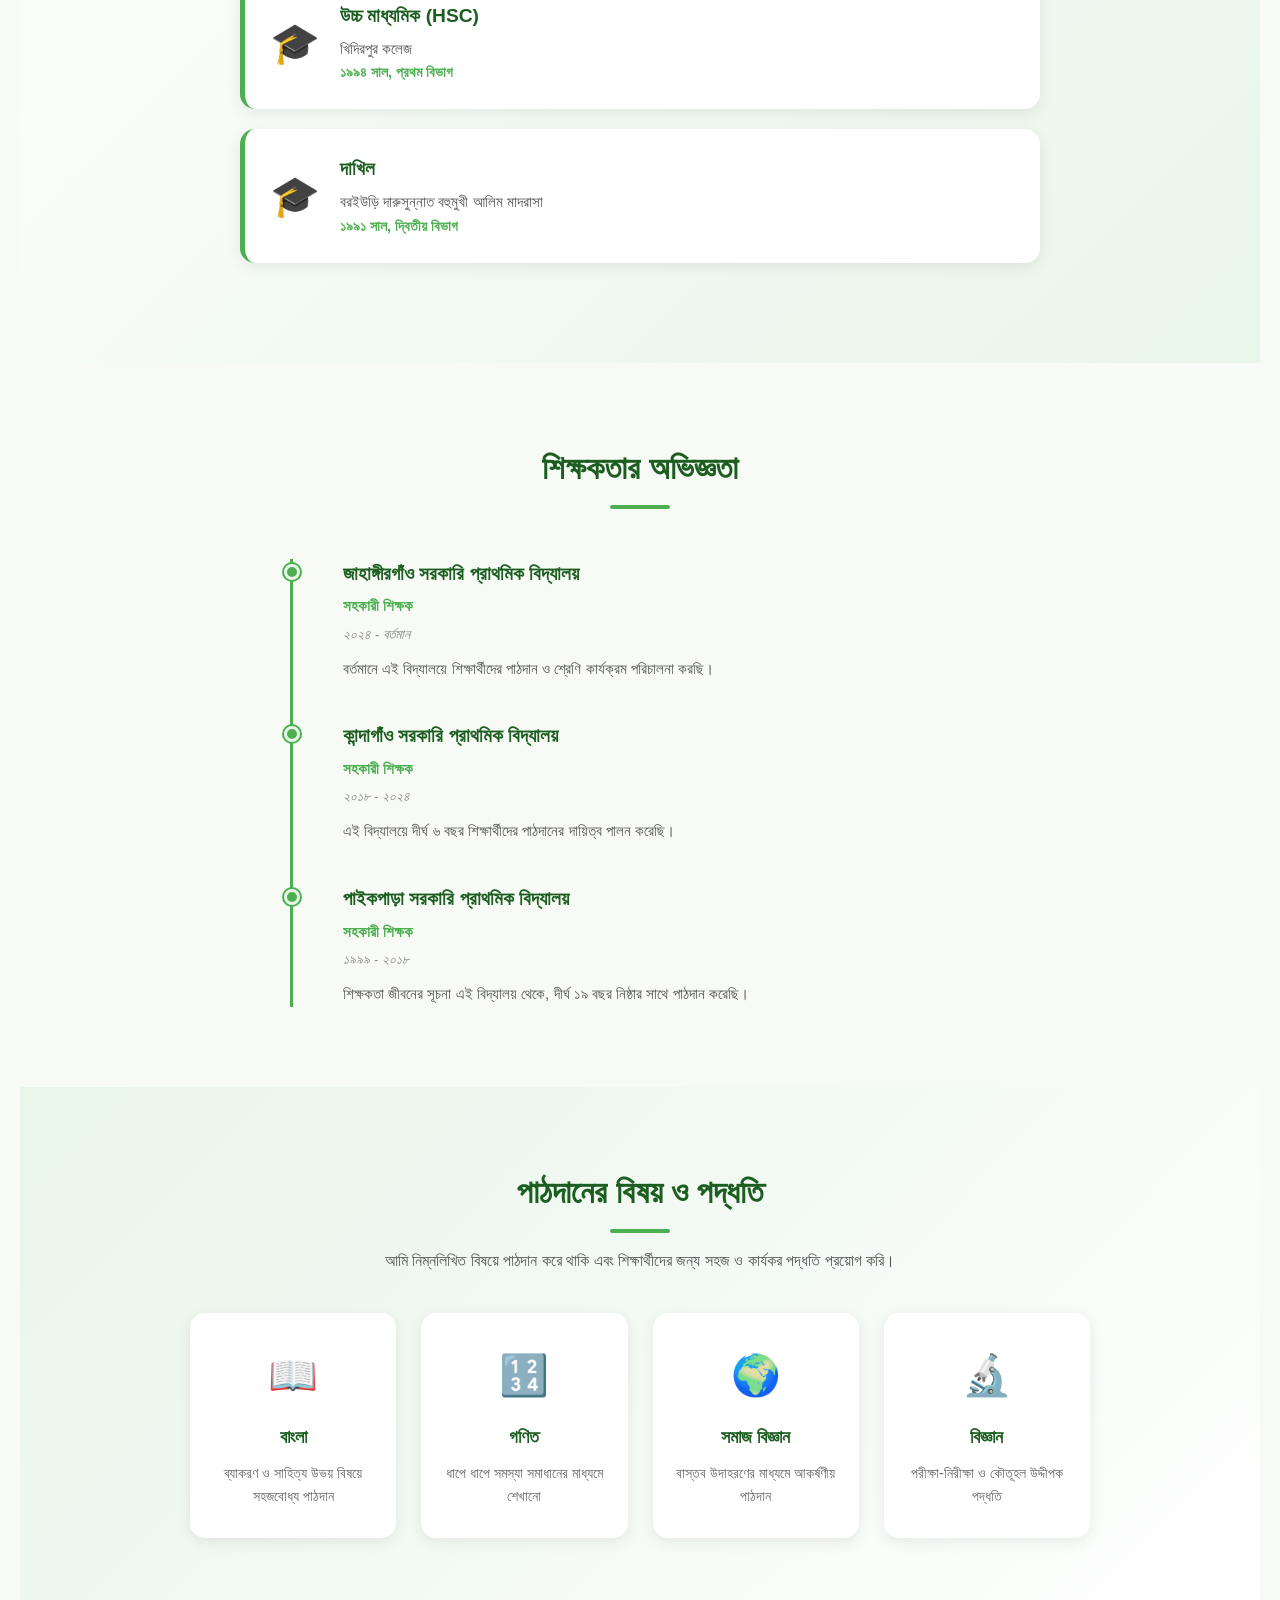
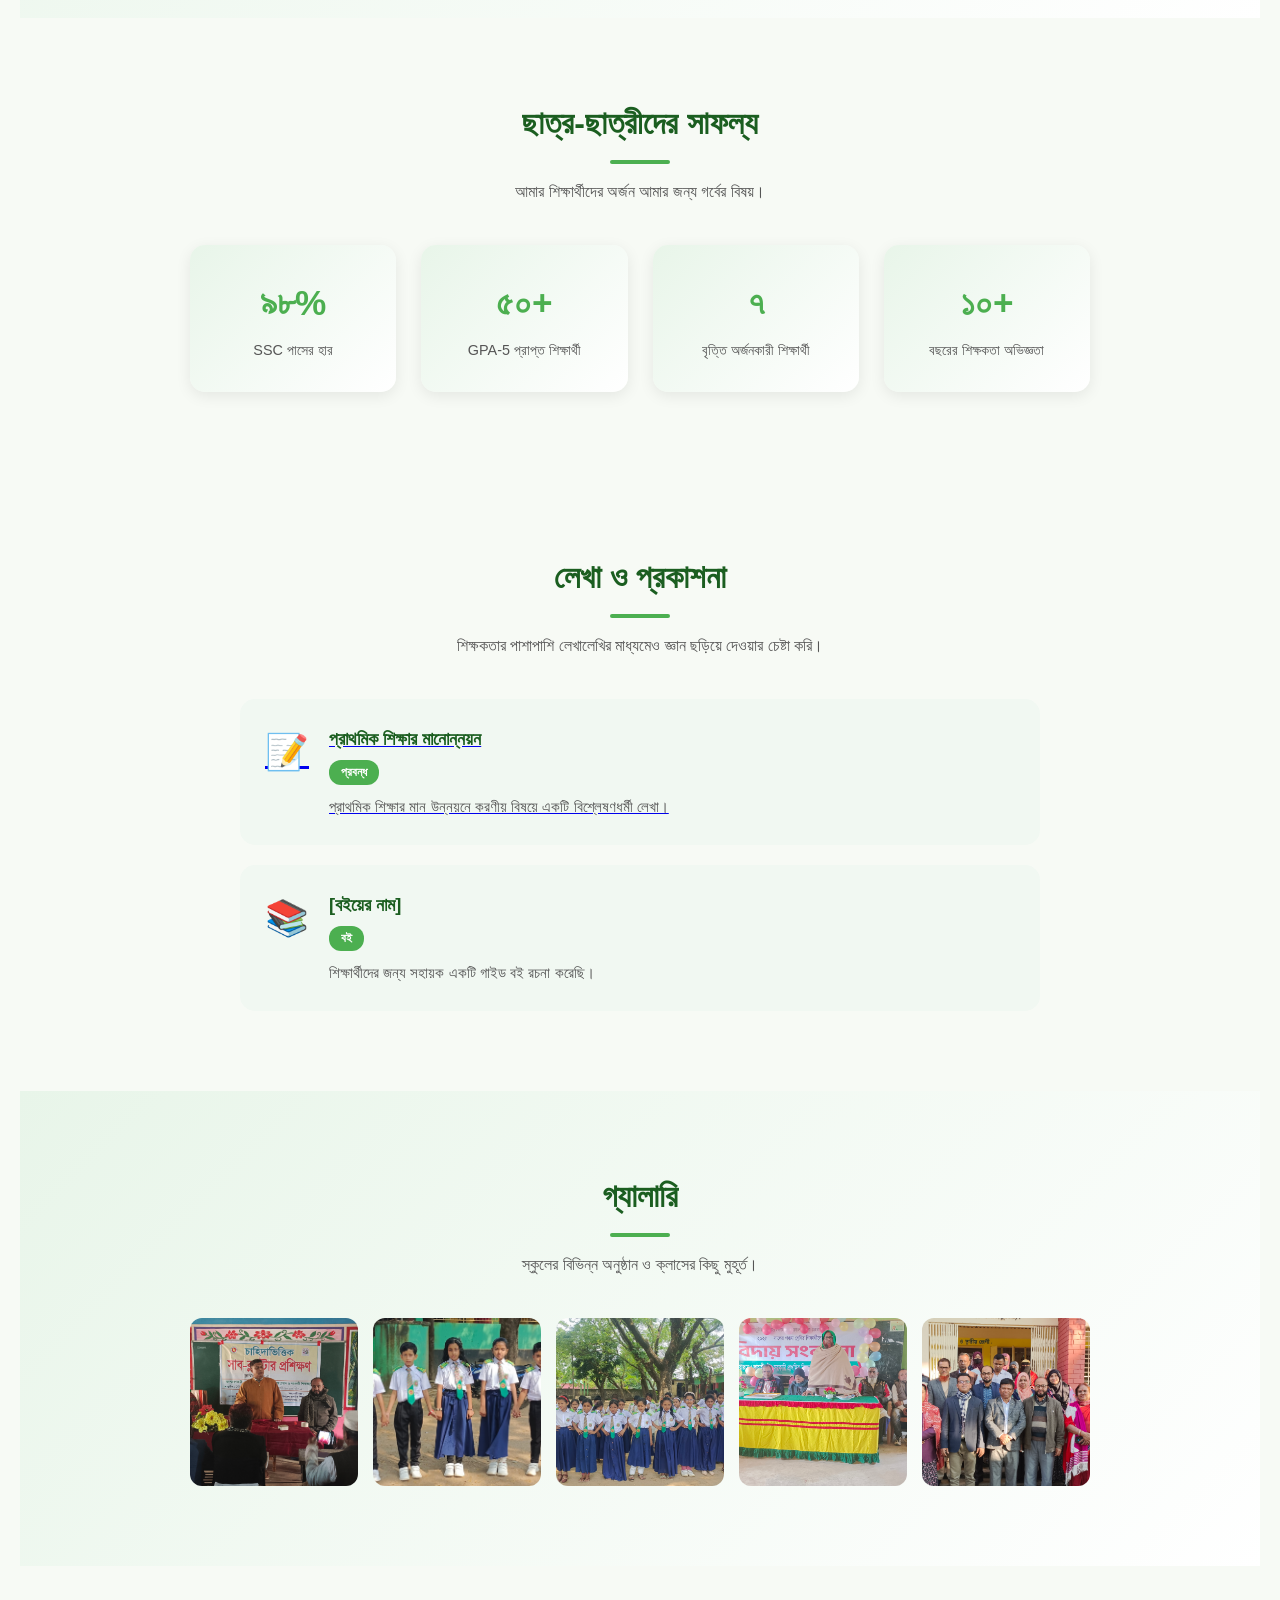
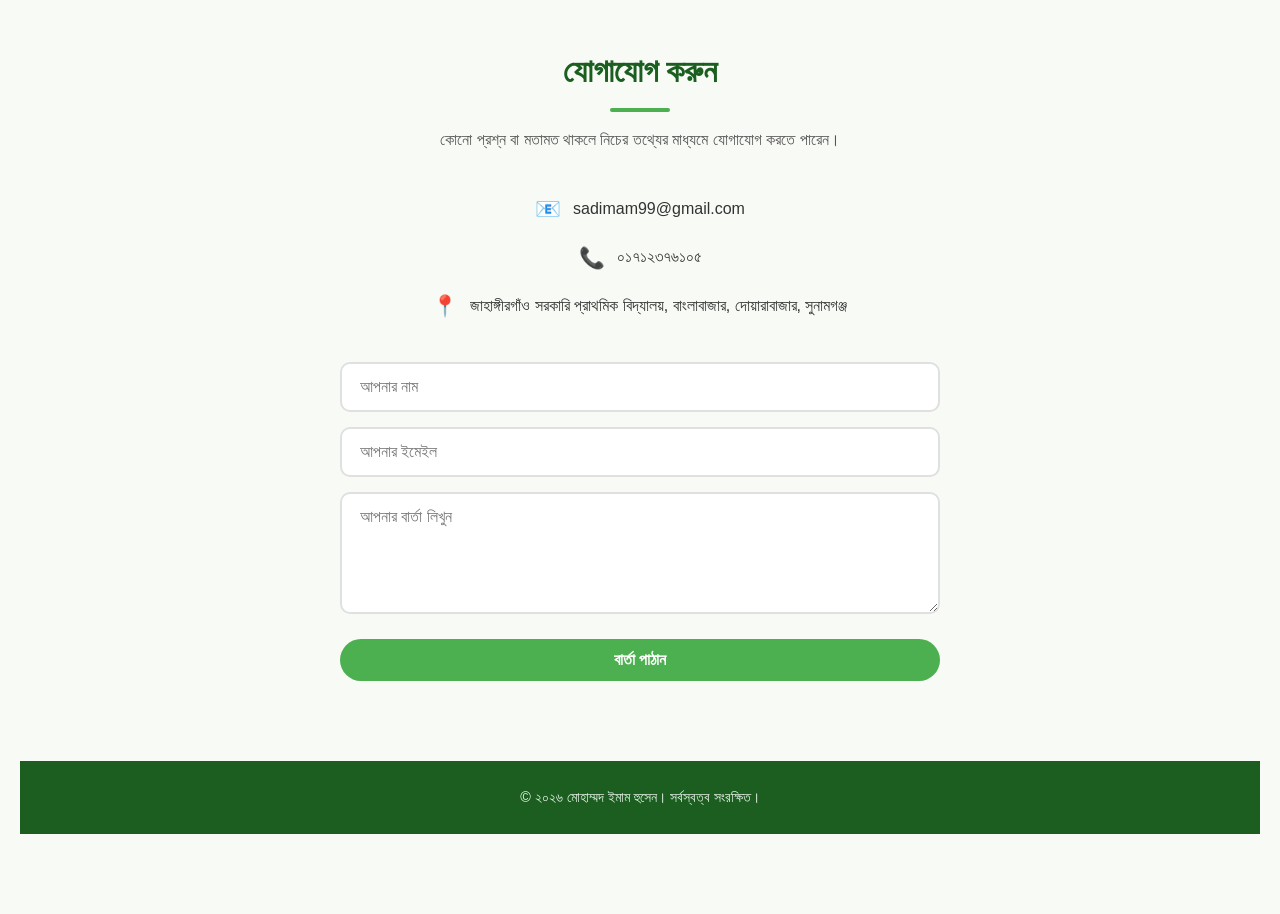
==== commit f1a4b50d: "Update index.html" ====
--- a/index.html
+++ b/index.html
@@ -241,11 +241,21 @@
                 স্কুলের বিভিন্ন অনুষ্ঠান ও ক্লাসের কিছু মুহূর্ত।
             </p>
             <div class="gallery-grid">
-                <div class="gallery-item">📷</div>
-                <div class="gallery-item">📷</div>
-                <div class="gallery-item">📷</div>
-                <div class="gallery-item">📷</div>
-                <div class="gallery-item">📷</div>
+                               <div class="gallery-item">
+                    <img src="images/gallery1.jpg" alt="স্কুলের ছবি ১">
+                </div>
+                <div class="gallery-item">
+                    <img src="images/gallery2.jpg" alt="স্কুলের ছবি ২">
+                </div>
+                <div class="gallery-item">
+                    <img src="images/gallery3.jpg" alt="স্কুলের ছবি ৩">
+                </div>
+                <div class="gallery-item">
+                    <img src="images/gallery4.jpg" alt="স্কুলের ছবি ৪">
+                </div>
+                <div class="gallery-item">
+                    <img src="images/gallery5.jpg" alt="স্কুলের ছবি ৫">
+                </div>
             </div>
         </div>
     </section><!-- Contact Me Section -->
--- a/style.css
+++ b/style.css
@@ -9,6 +9,7 @@
     font-family: 'Segoe UI', Arial, sans-serif;
     line-height: 1.6;
     color: #2c3e2e;
+    background-color: #f7faf5;   /* সারা পেইজের হালকা সবুজাভ ব্যাকগ্রাউন্ড */
 }
 
 /* ===== Hero Section ===== */
@@ -101,7 +102,7 @@
 }/* ===== About Me Section ===== */
 .about {
     padding: 80px 20px;
-    background-color: #ffffff;
+    background-color: #f7faf5;
 }
 
 .about-content {
@@ -216,7 +217,7 @@
 }/* ===== Experience Section (Timeline) ===== */
 .experience {
     padding: 80px 20px;
-    background-color: #ffffff;
+    background-color: #f7faf5;
 }
 
 .experience-content {
@@ -376,7 +377,7 @@
 }/* ===== Student Achievements Section ===== */
 .achievements {
     padding: 80px 20px;
-    background-color: #ffffff;
+    background-color: #f7faf5;
 }
 
 .achievements-content {
@@ -443,7 +444,7 @@
 }/* ===== Publications Section ===== */
 .publications {
     padding: 80px 20px;
-    background-color: #ffffff;
+    background-color: #f7faf5;
 }
 
 .publications-content {
@@ -596,7 +597,7 @@
 }/* ===== Contact Me Section ===== */
 .contact {
     padding: 80px 20px;
-    background-color: #ffffff;
+    background-color: #f7faf5;
 }
 
 .contact-content {
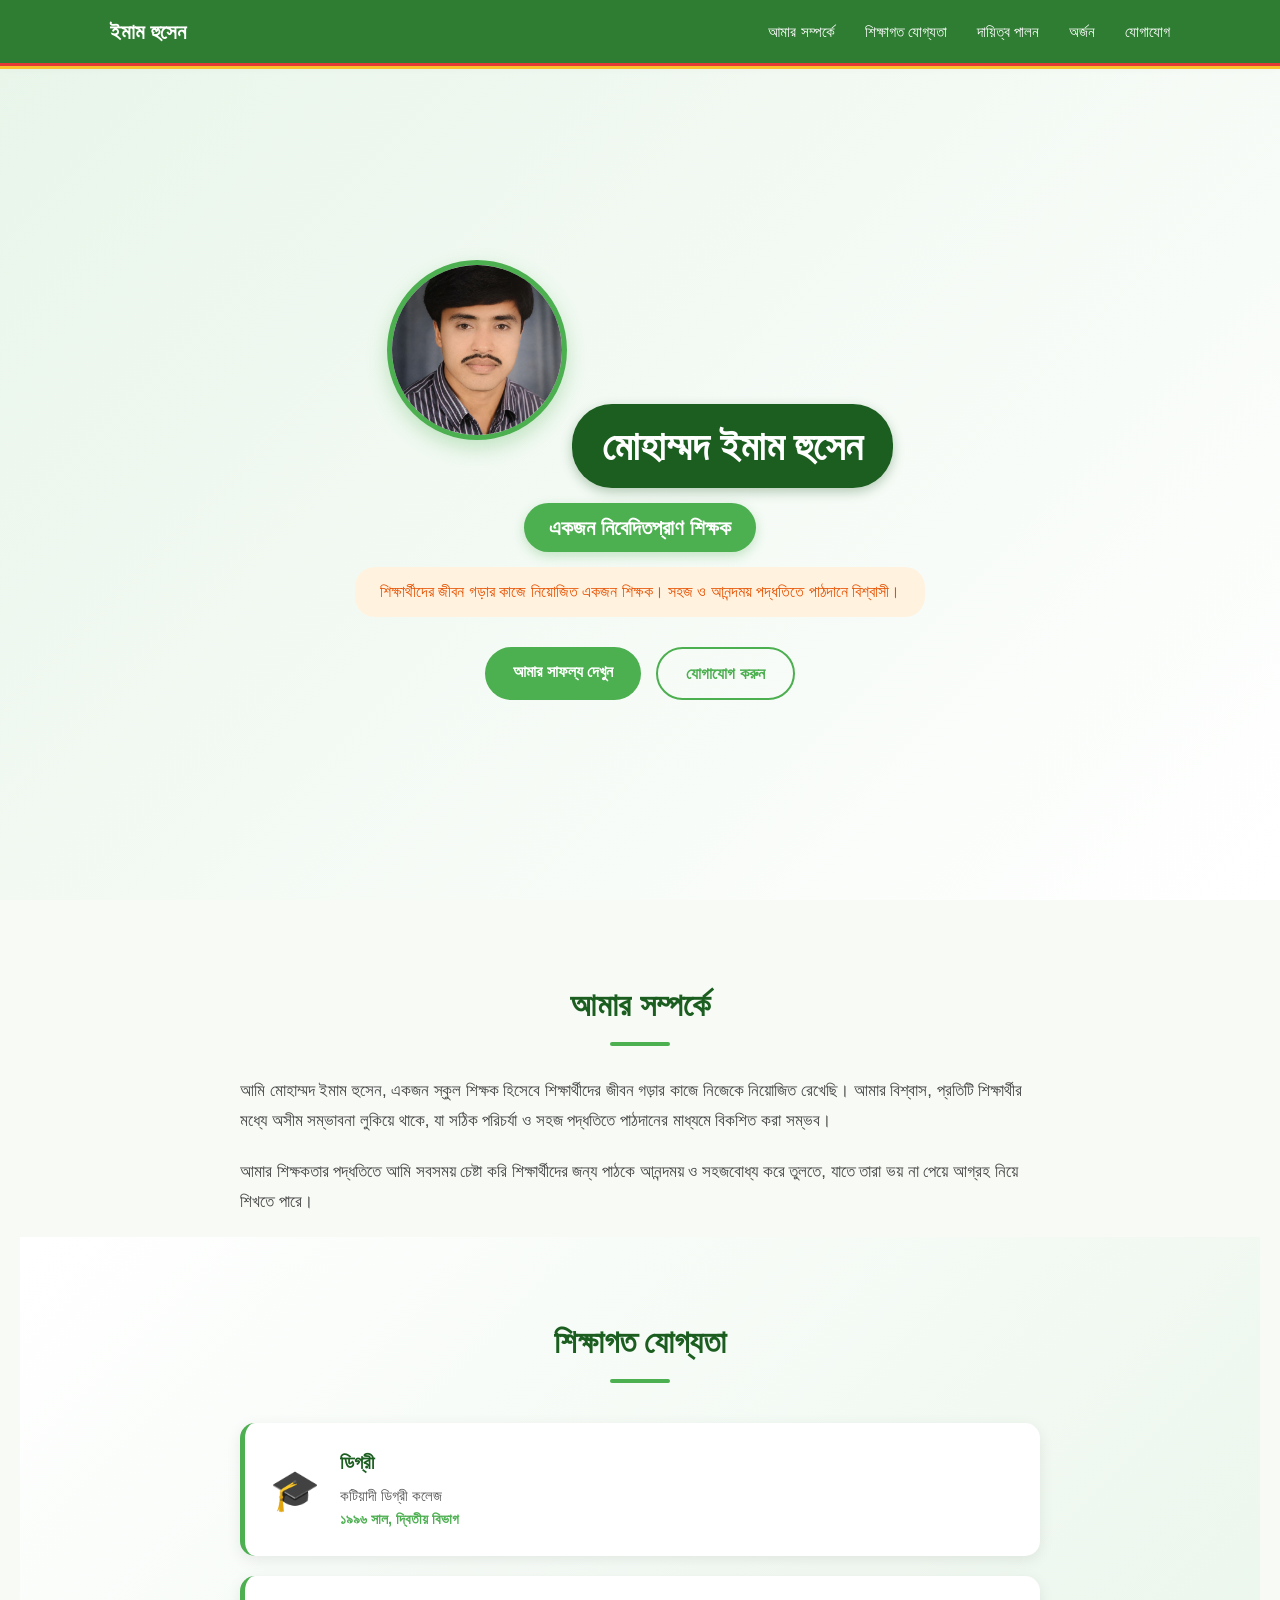
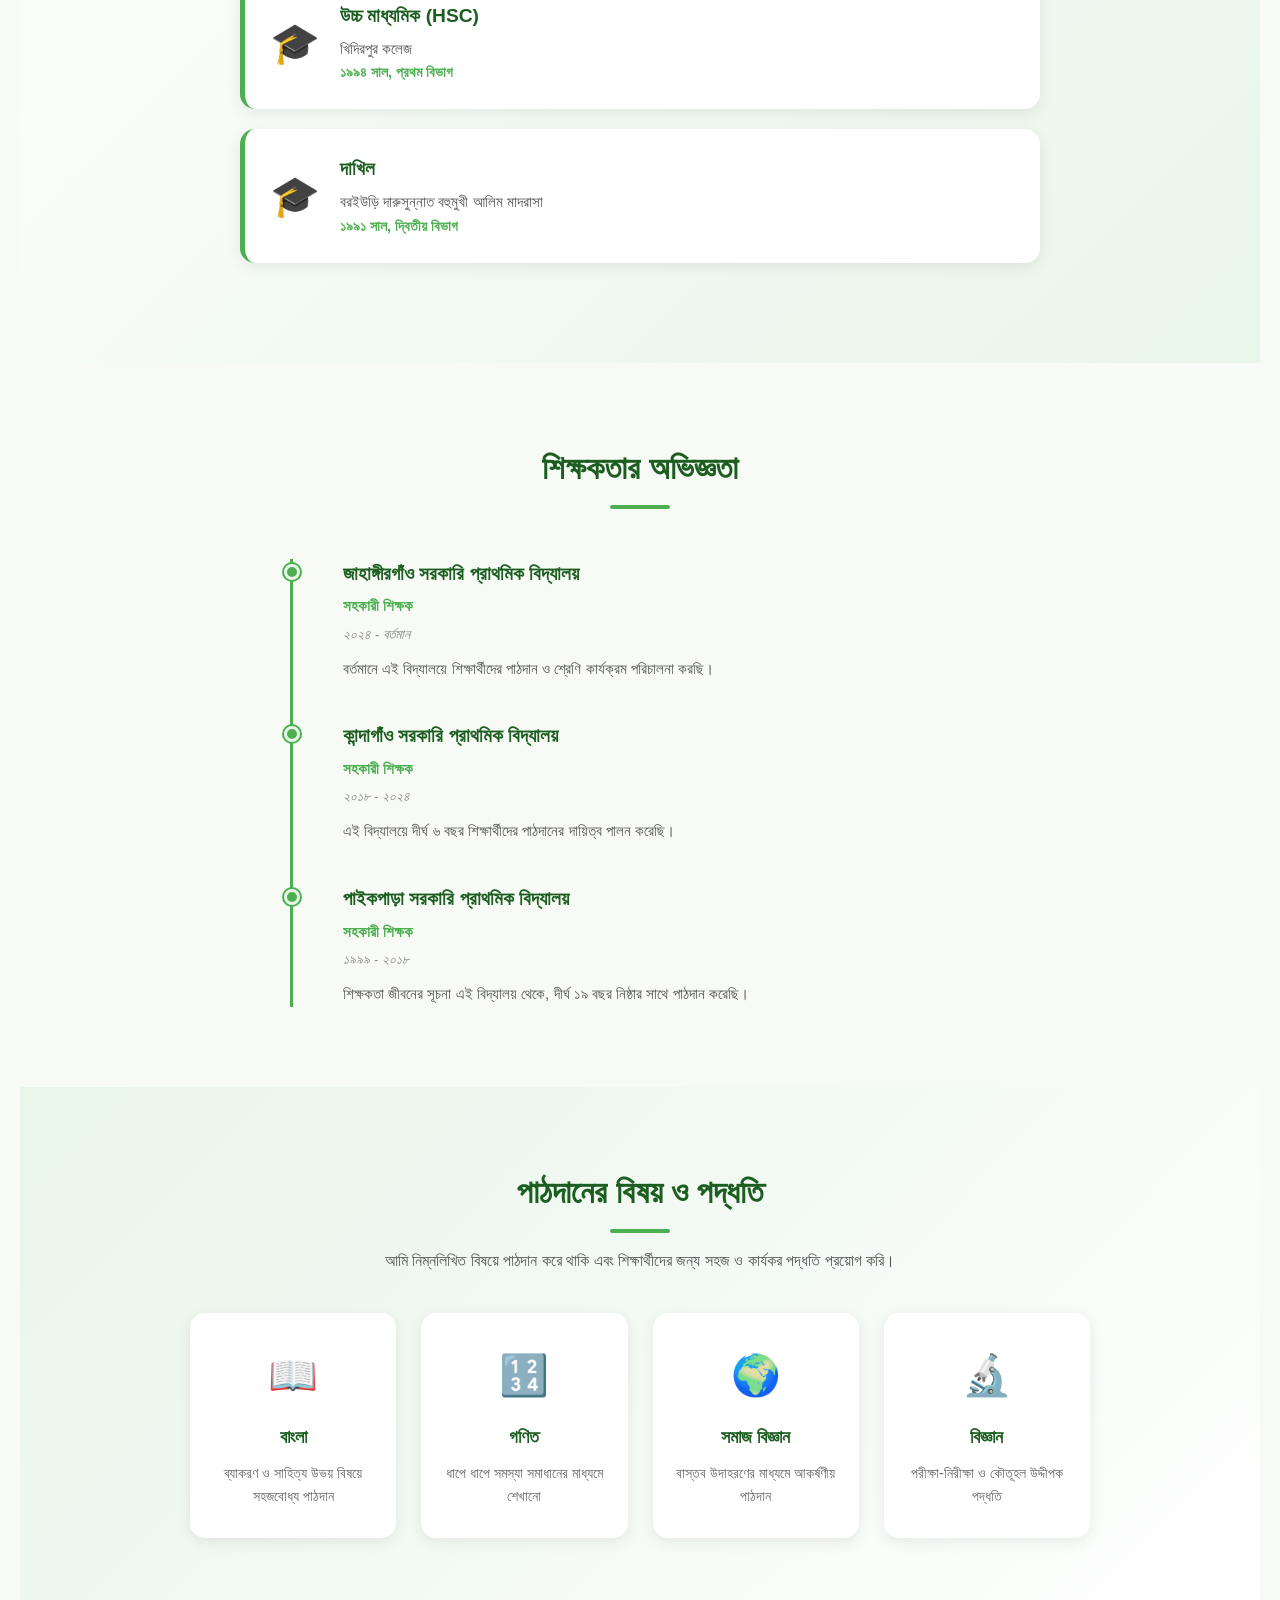
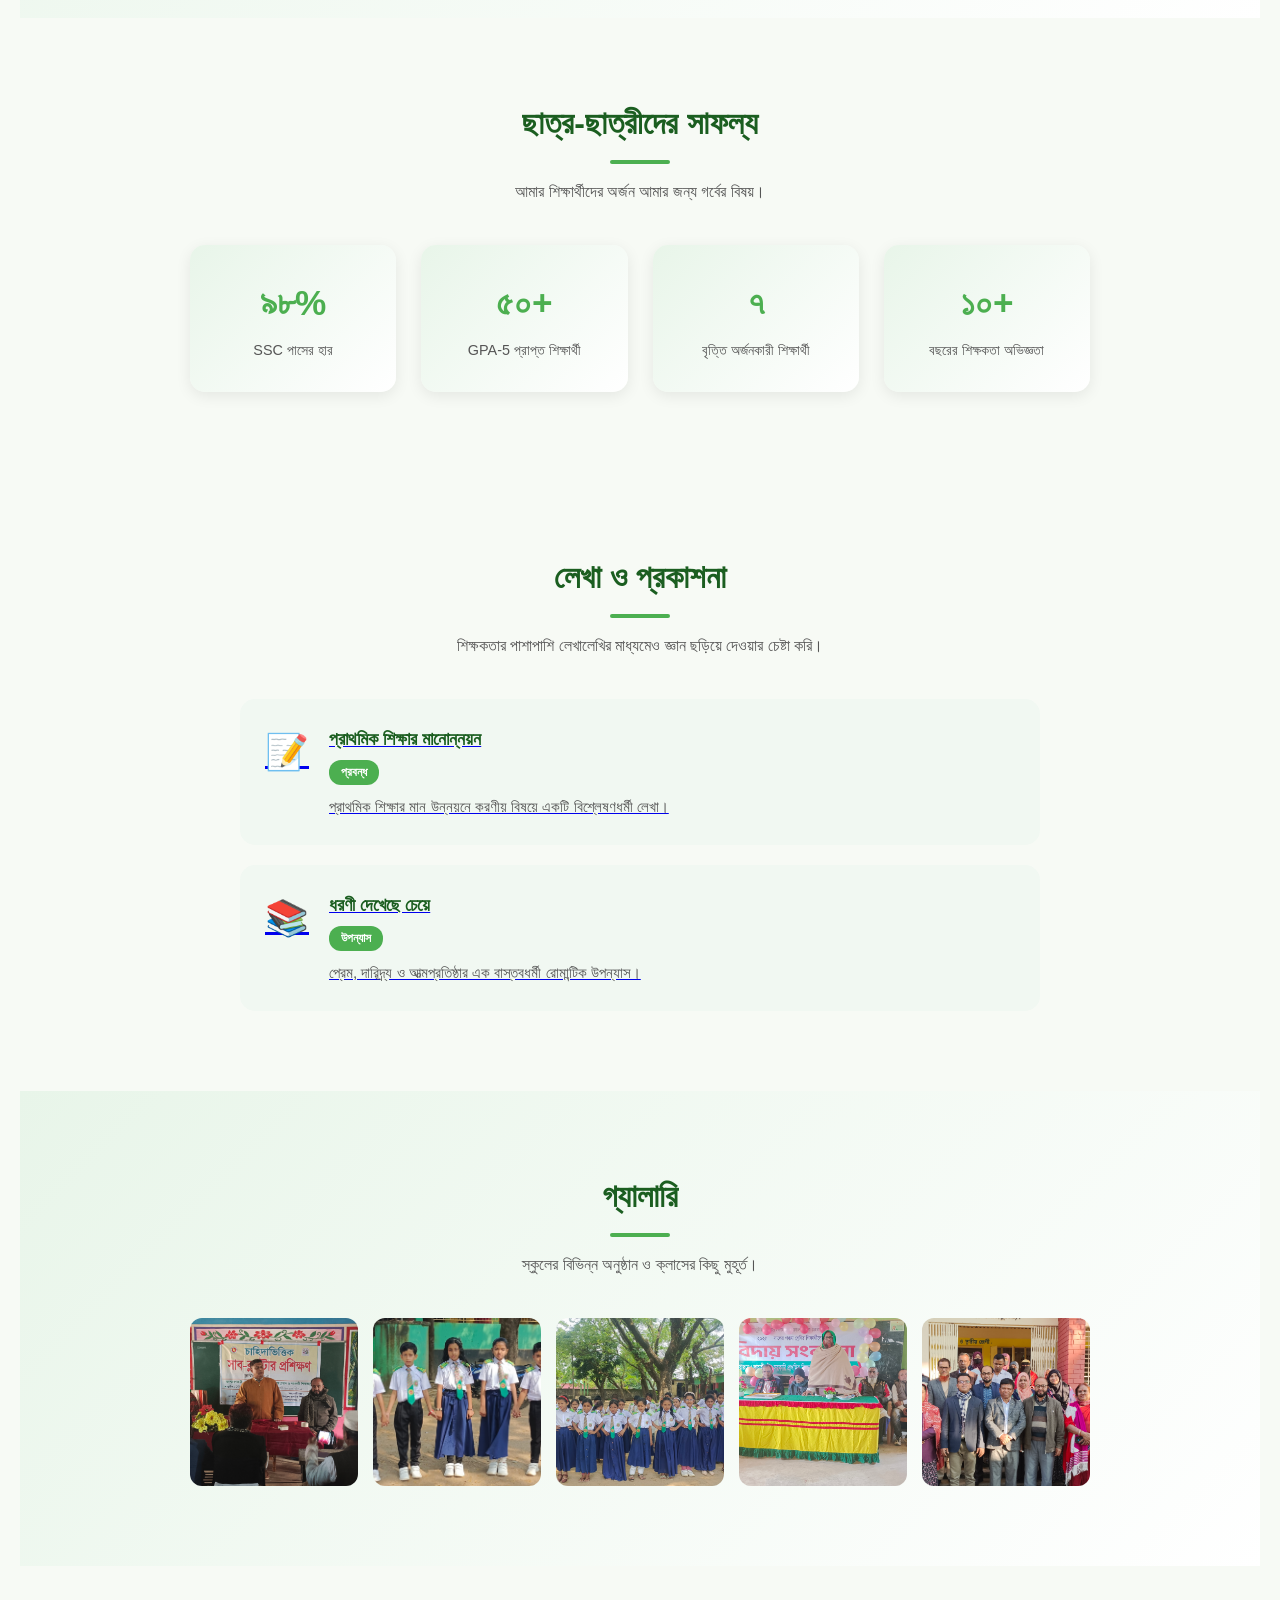
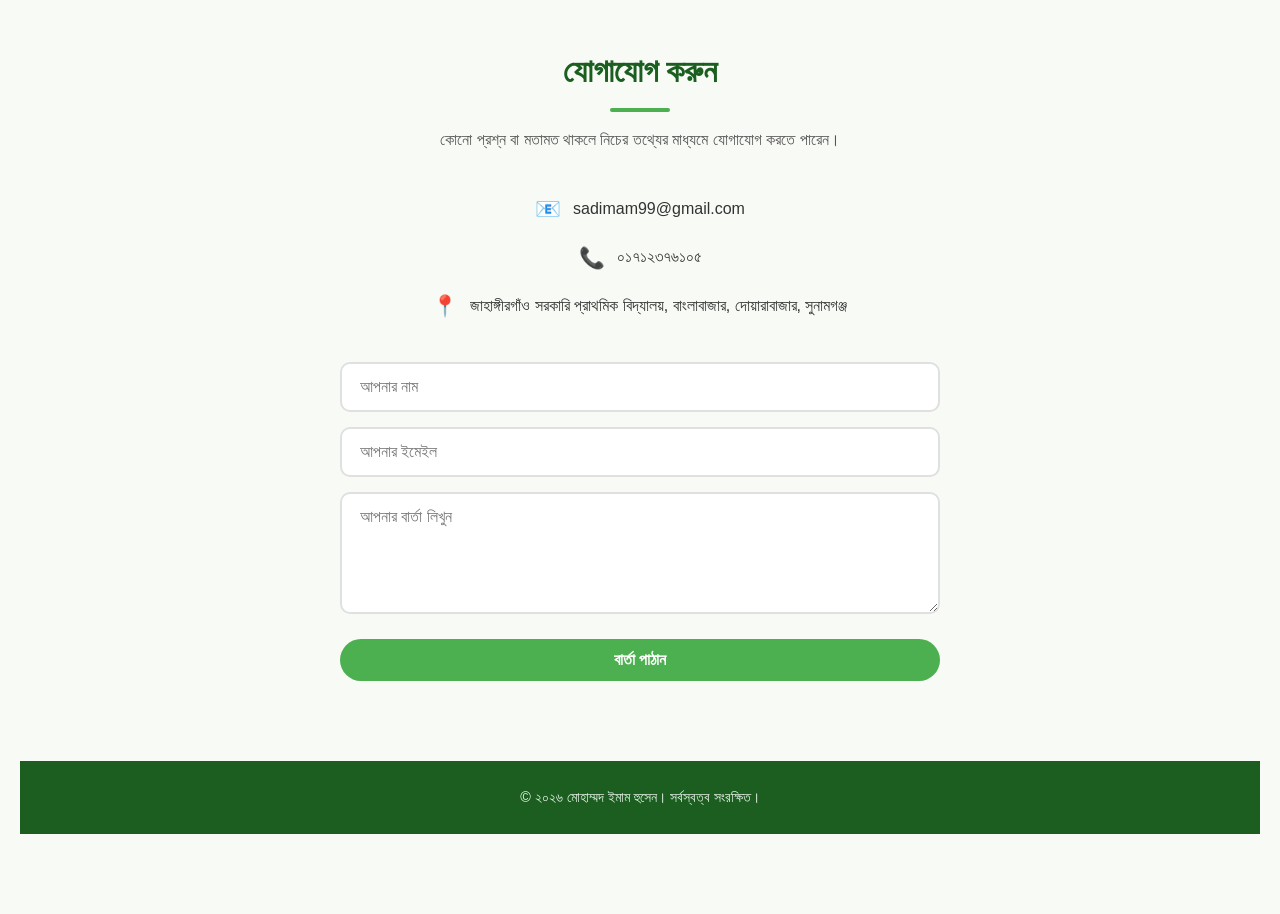
==== commit 52a7a916: "Update index.html" ====
--- a/index.html
+++ b/index.html
@@ -220,16 +220,16 @@
     </div>
 </a>
 
-                <div class="pub-card">
+                               <a href="dhoroni.html" class="pub-card">
                     <div class="pub-icon">📚</div>
                     <div class="pub-details">
-                        <h3>[বইয়ের নাম]</h3>
-                        <p class="pub-type">বই</p>
+                        <h3>ধরণী দেখেছে চেয়ে</h3>
+                        <p class="pub-type">উপন্যাস</p>
                         <p class="pub-desc">
-                            শিক্ষার্থীদের জন্য সহায়ক একটি গাইড বই রচনা করেছি।
-                        </p>
-                    </div>
-                </div>
+                            প্রেম, দারিদ্র্য ও আত্মপ্রতিষ্ঠার এক বাস্তবধর্মী রোমান্টিক উপন্যাস।
+                        </p>
+                    </div>
+                </a>
 
             </div>
         </div>
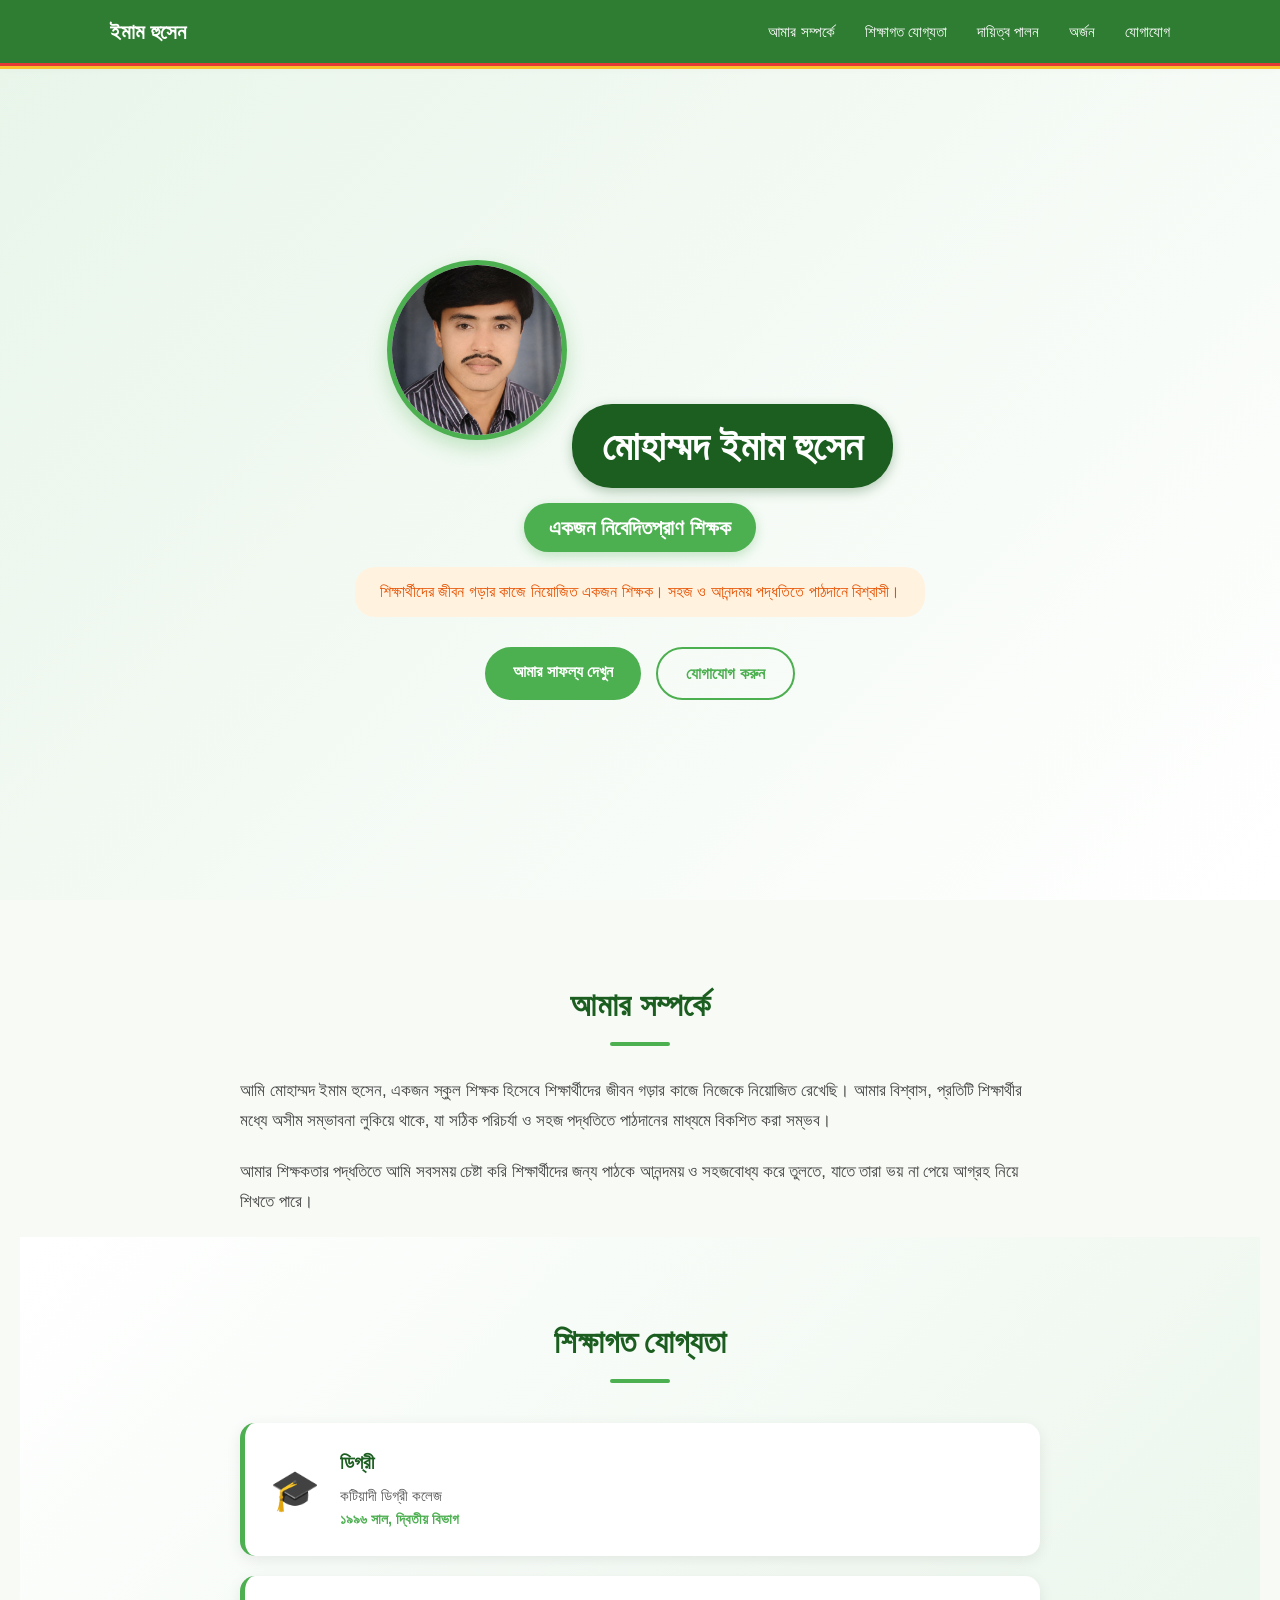
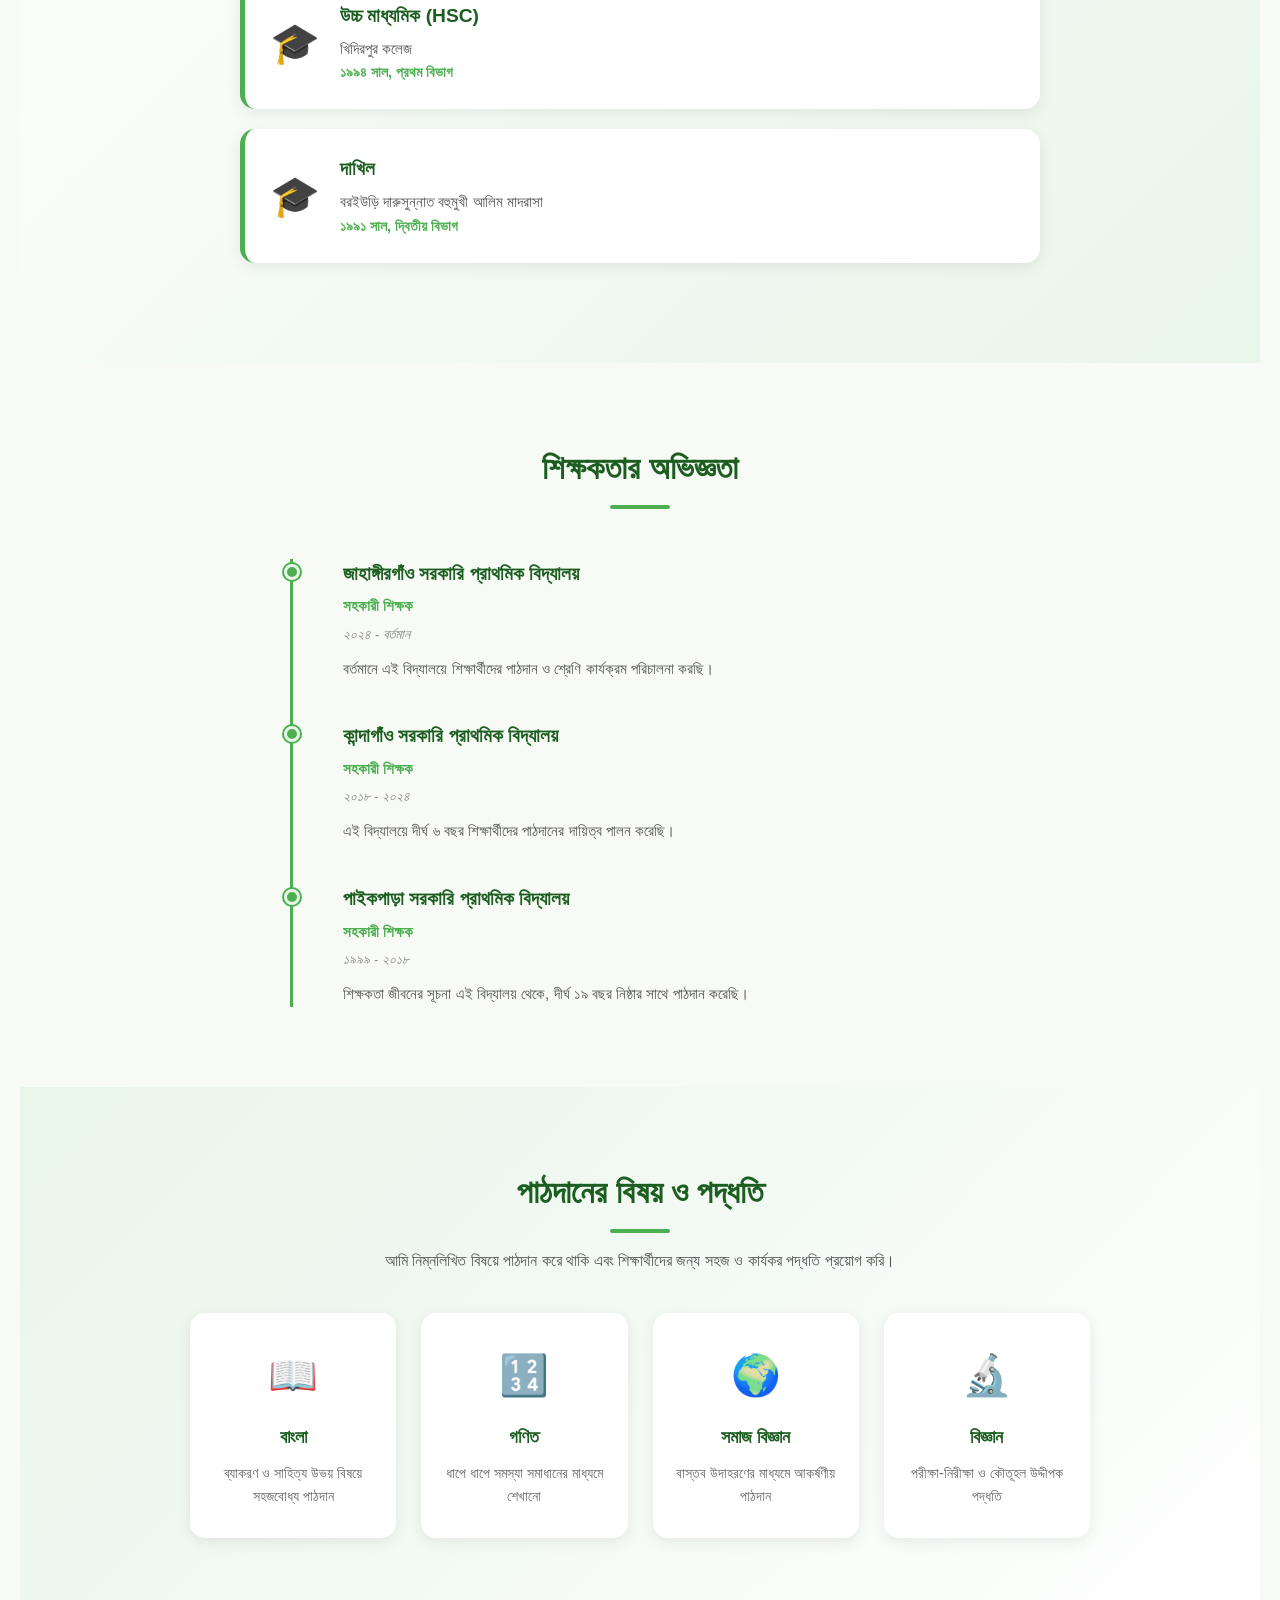
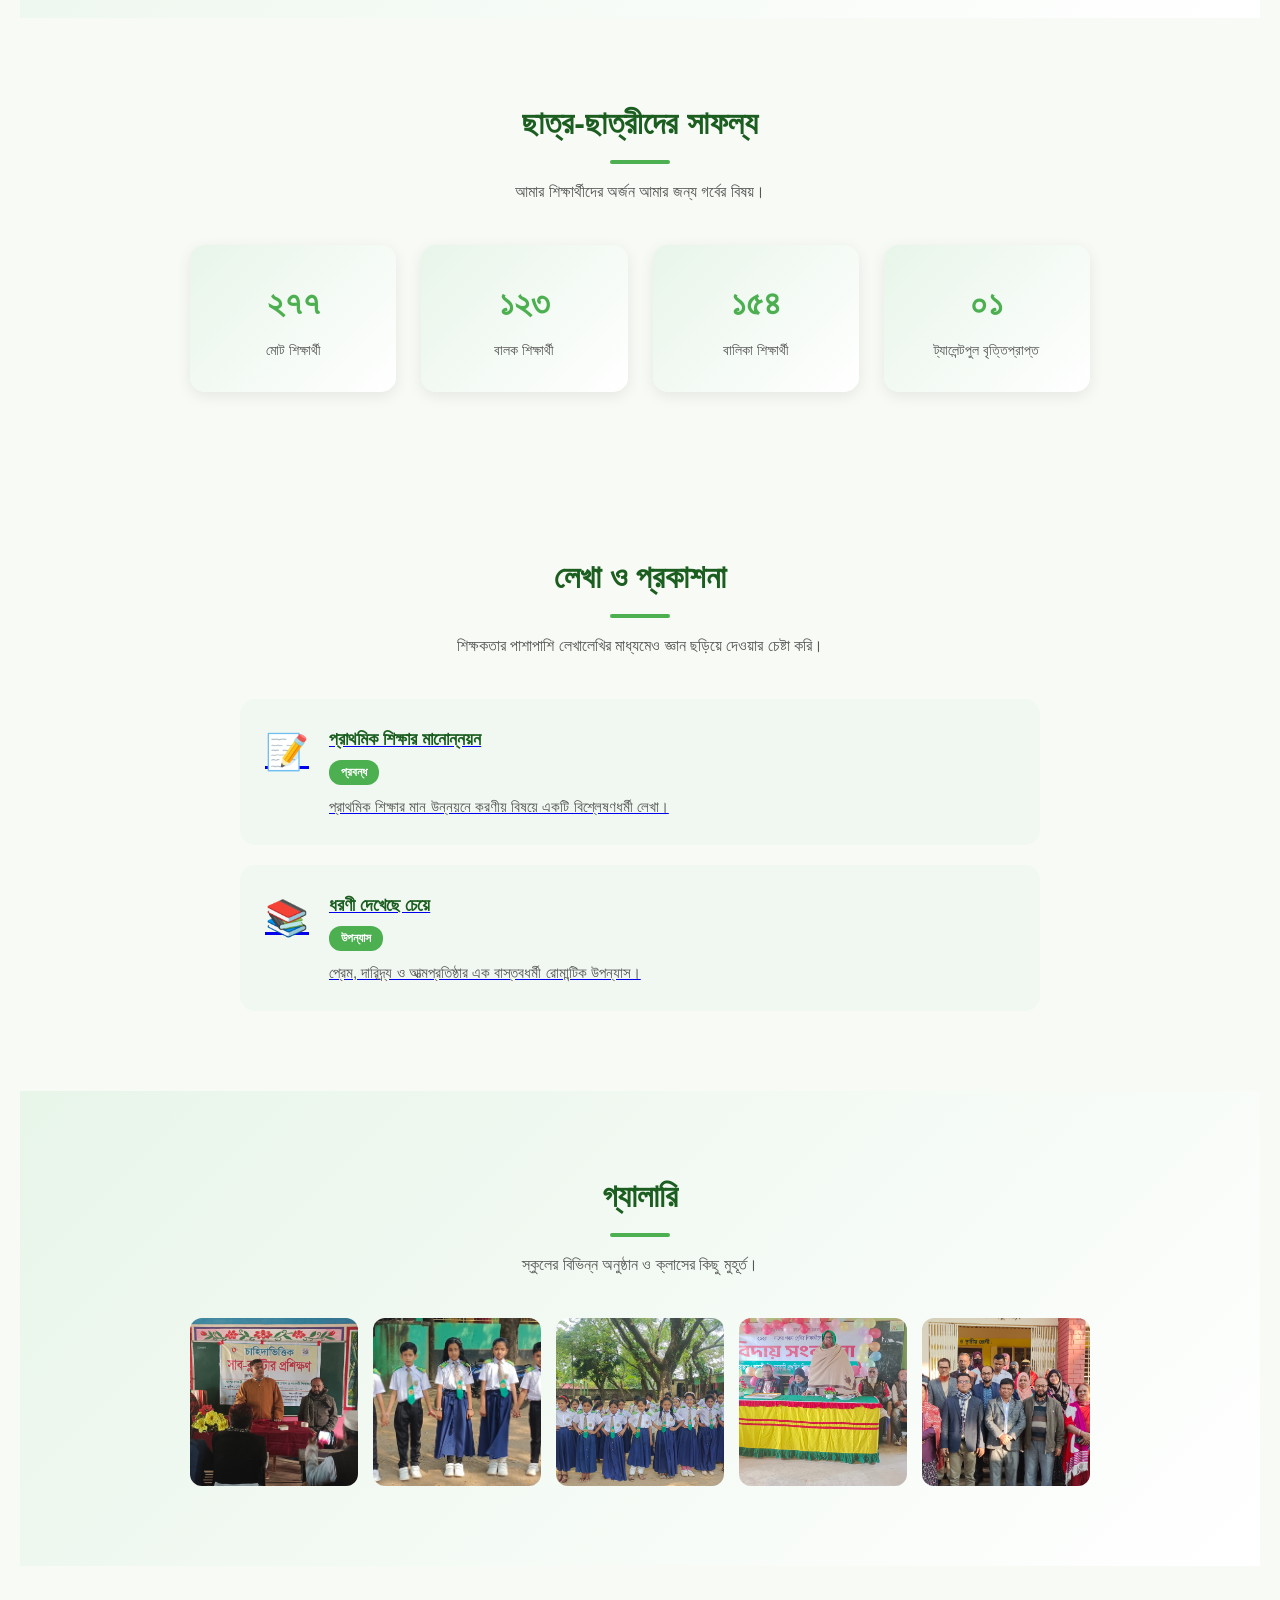
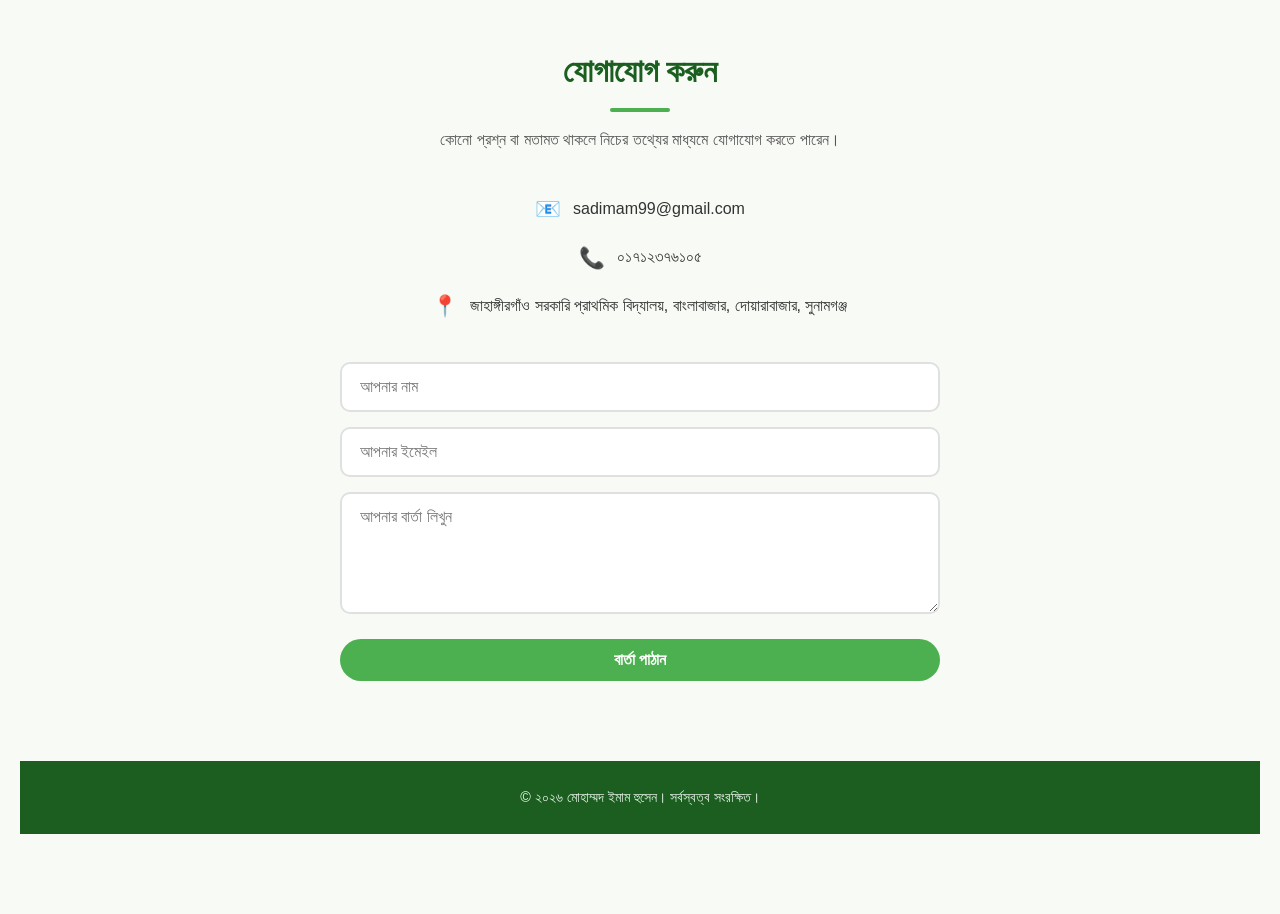
==== commit 85b97d5c: "Update index.html" ====
--- a/index.html
+++ b/index.html
@@ -178,24 +178,24 @@
             </p>
             <div class="achievements-grid">
 
+                               <div class="stat-card">
+                    <div class="stat-number">২৭৭</div>
+                    <p class="stat-label">মোট শিক্ষার্থী</p>
+                </div>
+
                 <div class="stat-card">
-                    <div class="stat-number">৯৮%</div>
-                    <p class="stat-label">SSC পাসের হার</p>
+                    <div class="stat-number">১২৩</div>
+                    <p class="stat-label">বালক শিক্ষার্থী</p>
                 </div>
 
                 <div class="stat-card">
-                    <div class="stat-number">৫০+</div>
-                    <p class="stat-label">GPA-5 প্রাপ্ত শিক্ষার্থী</p>
+                    <div class="stat-number">১৫৪</div>
+                    <p class="stat-label">বালিকা শিক্ষার্থী</p>
                 </div>
 
                 <div class="stat-card">
-                    <div class="stat-number">৭</div>
-                    <p class="stat-label">বৃত্তি অর্জনকারী শিক্ষার্থী</p>
-                </div>
-
-                <div class="stat-card">
-                    <div class="stat-number">১০+</div>
-                    <p class="stat-label">বছরের শিক্ষকতা অভিজ্ঞতা</p>
+                    <div class="stat-number">০১</div>
+                    <p class="stat-label">ট্যালেন্টপুল বৃত্তিপ্রাপ্ত</p>
                 </div>
 
             </div>
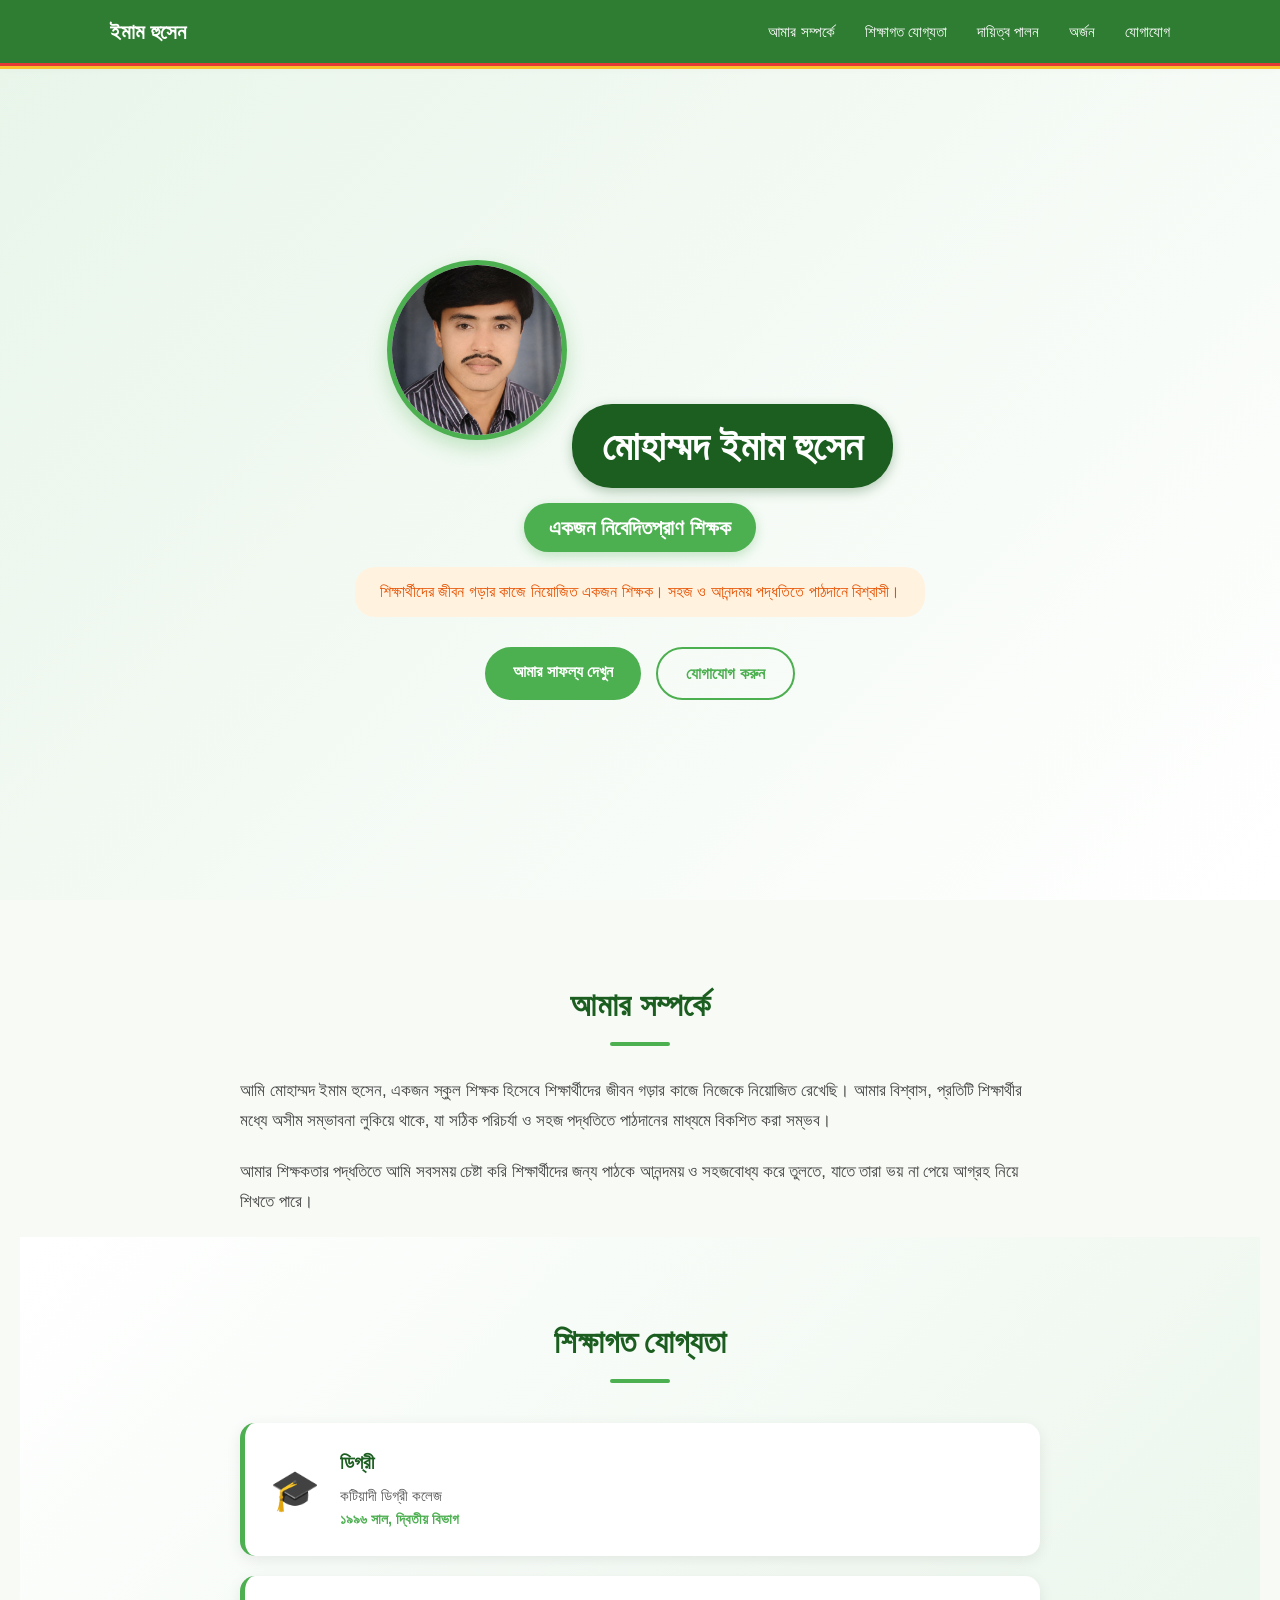
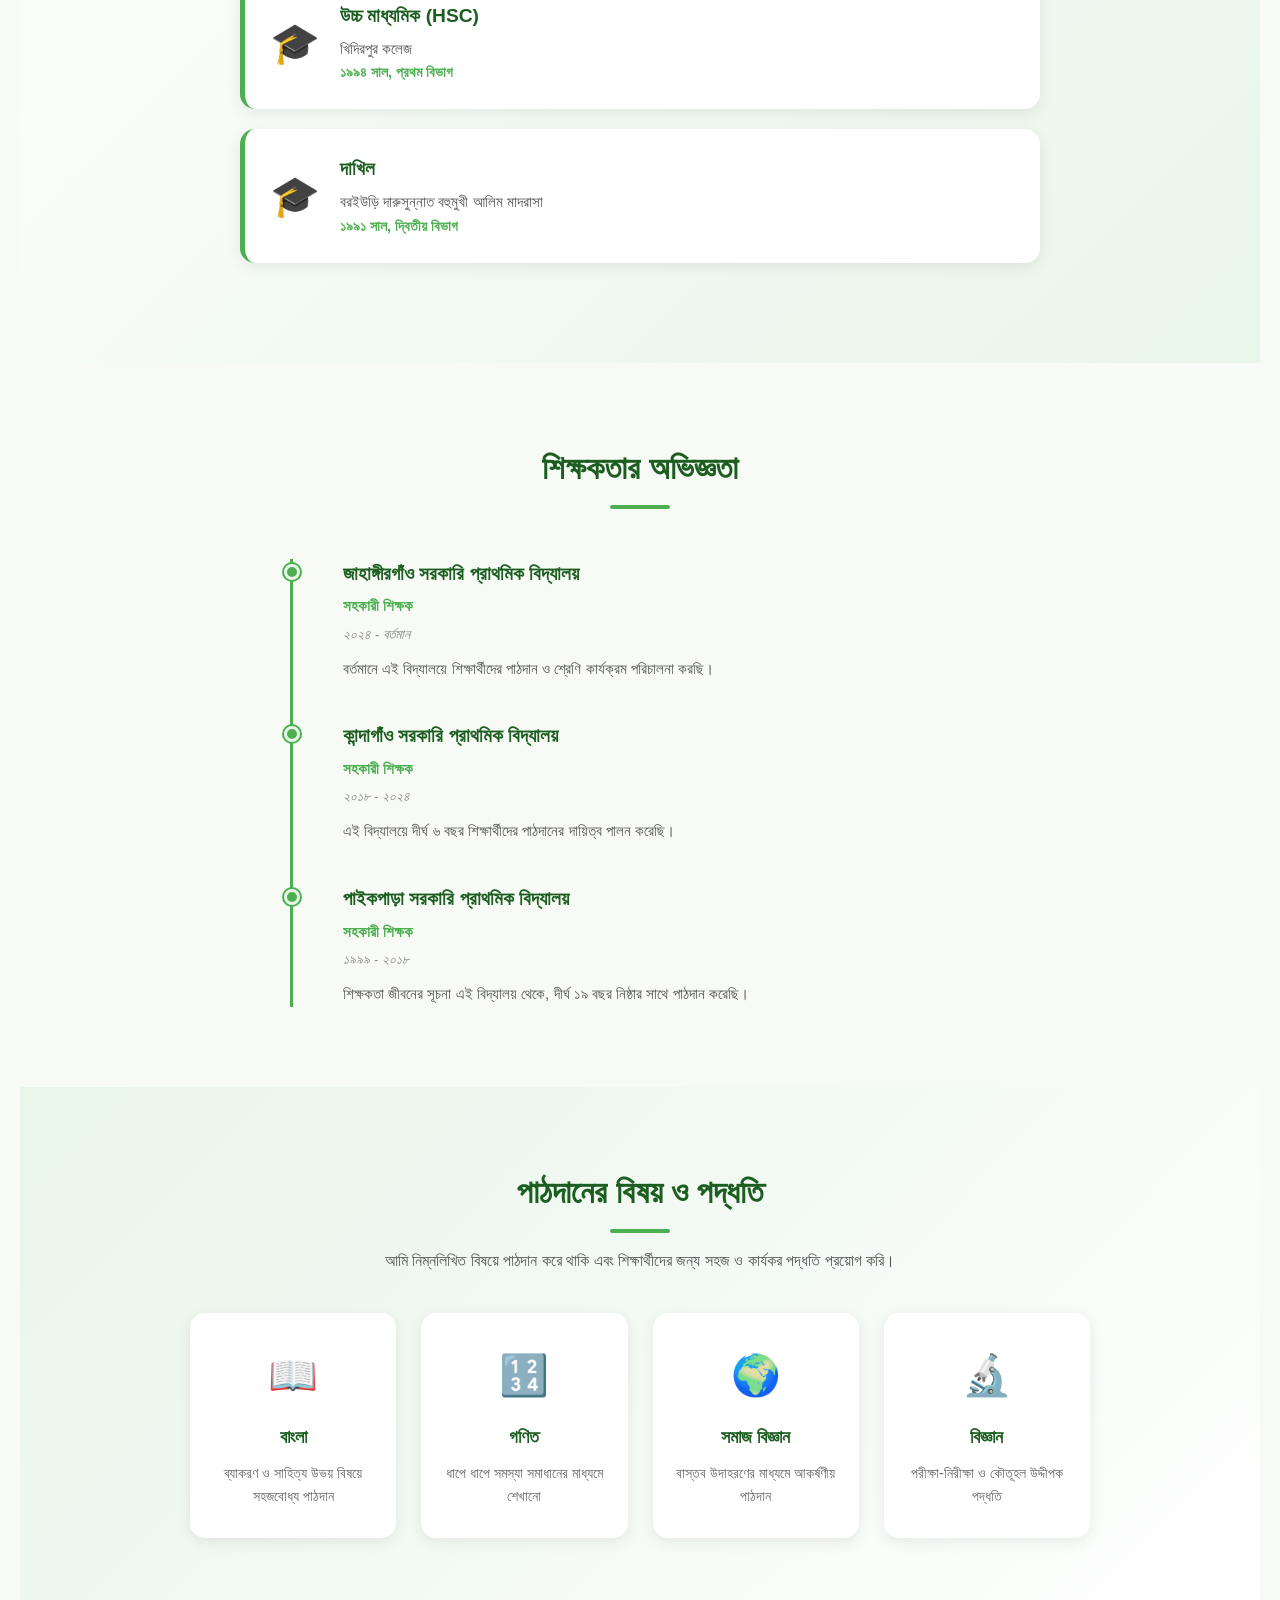
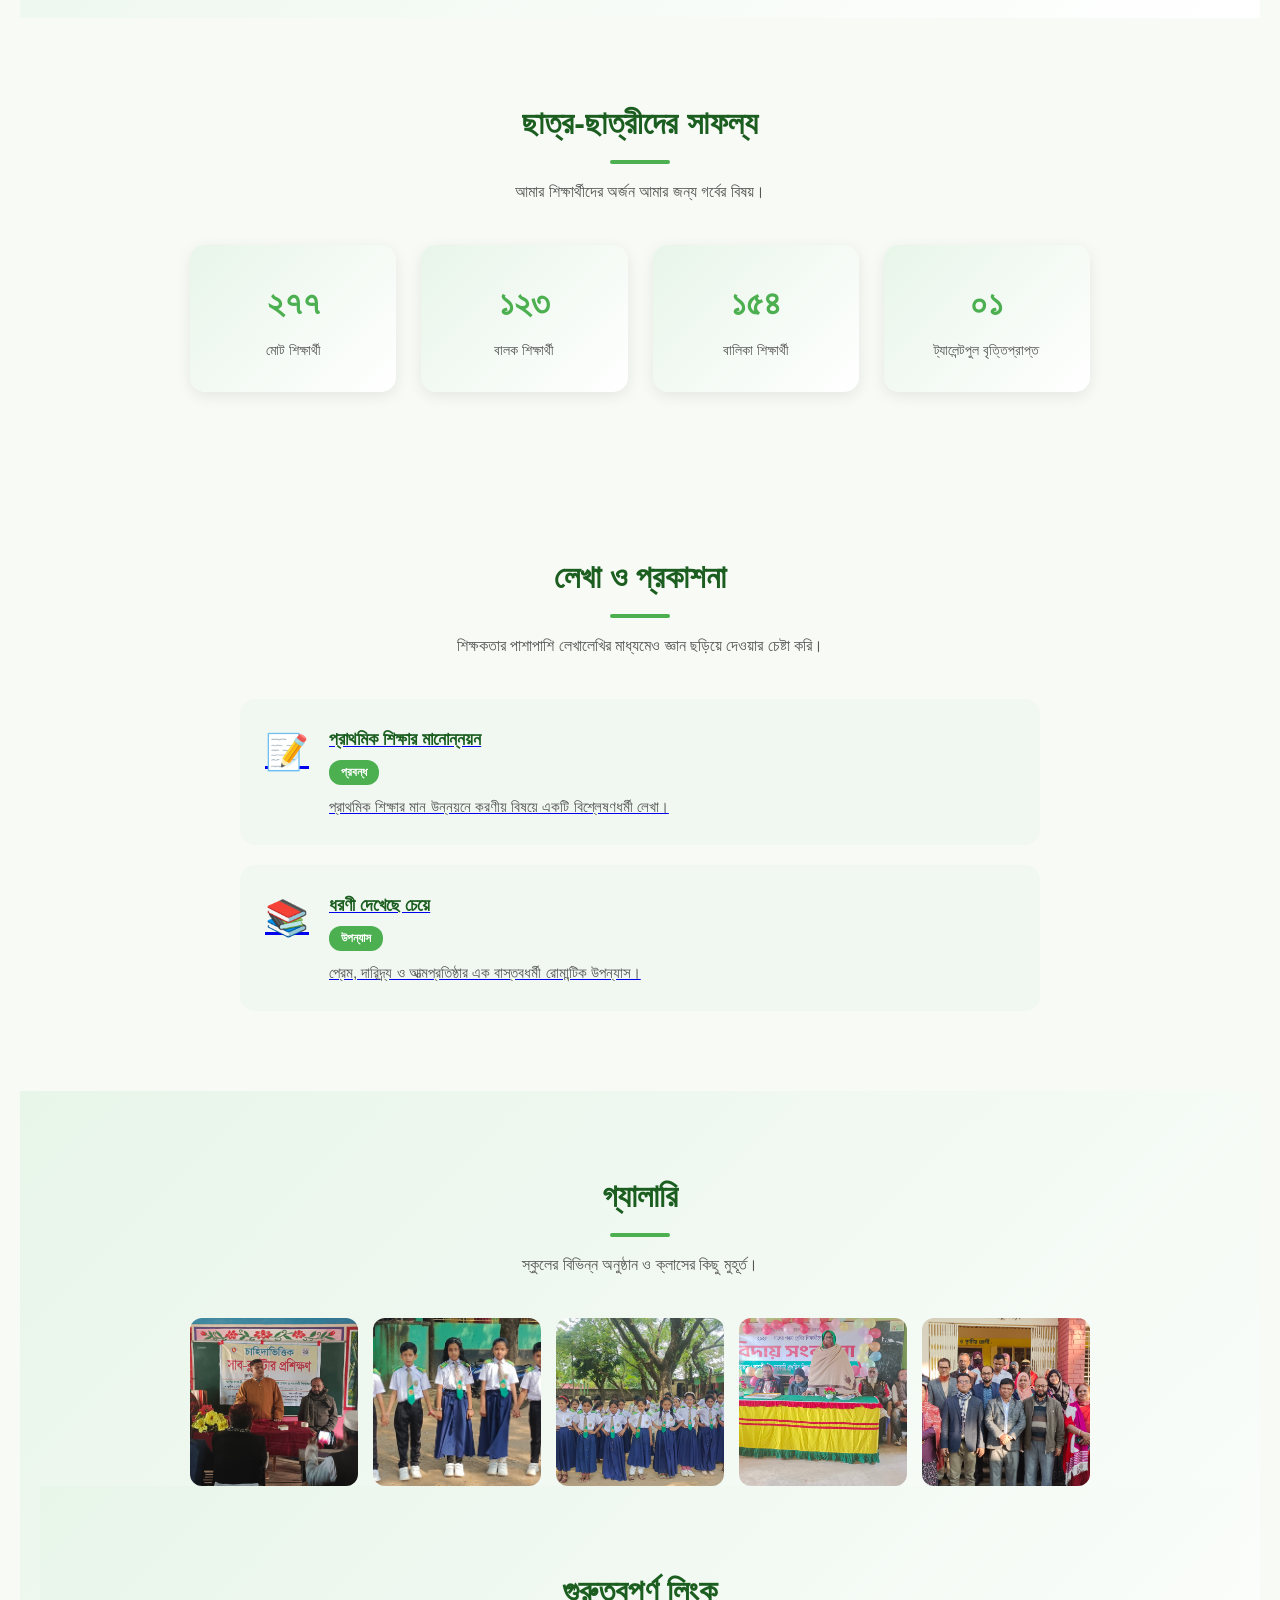
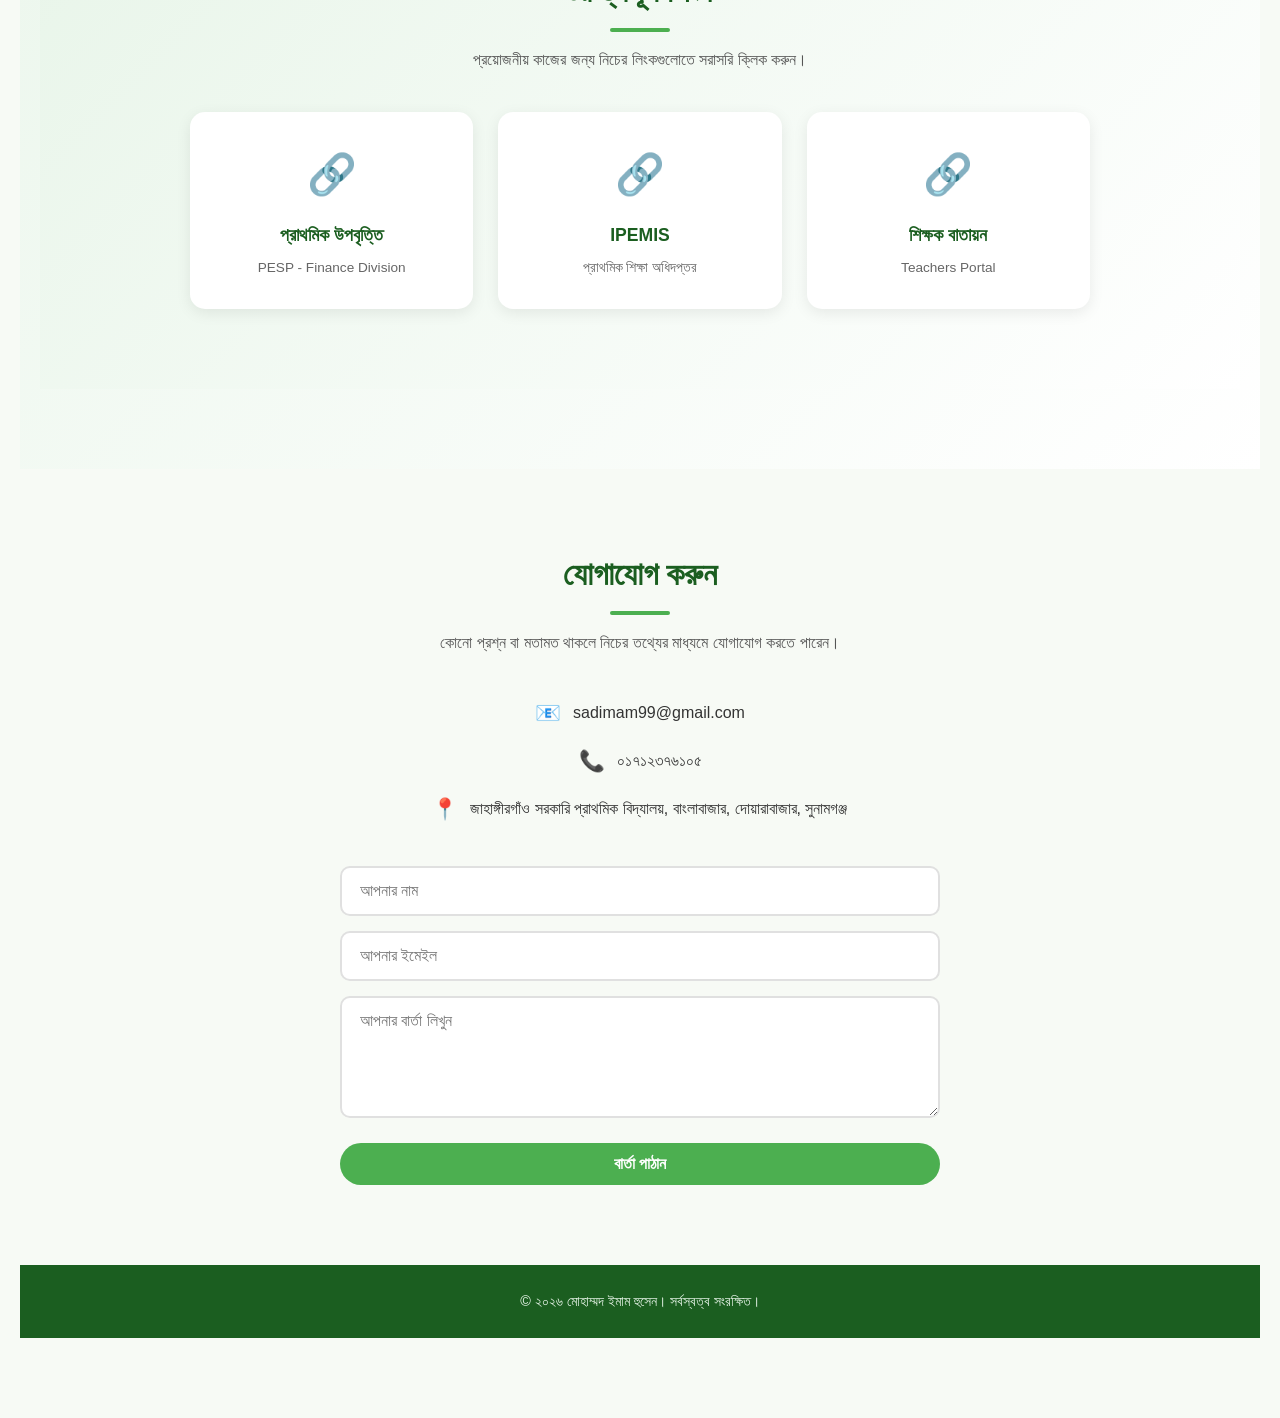
==== commit 807cbdb2: "Update index.html" ====
--- a/index.html
+++ b/index.html
@@ -258,6 +258,36 @@
                 </div>
             </div>
         </div>
+            <!-- Important Web Links Section -->
+    <section class="weblinks" id="weblinks">
+        <div class="weblinks-content">
+            <h2>গুরুত্বপূর্ণ লিংক</h2>
+            <p class="weblinks-intro">
+                প্রয়োজনীয় কাজের জন্য নিচের লিংকগুলোতে সরাসরি ক্লিক করুন।
+            </p>
+            <div class="weblinks-grid">
+
+                <a href="https://pesp.finance.gov.bd/" target="_blank" rel="noopener noreferrer" class="link-card">
+                    <div class="link-icon">🔗</div>
+                    <h3>প্রাথমিক উপবৃত্তি</h3>
+                    <p>PESP - Finance Division</p>
+                </a>
+
+                <a href="https://login.ipemis.dpe.gov.bd/login" target="_blank" rel="noopener noreferrer" class="link-card">
+                    <div class="link-icon">🔗</div>
+                    <h3>IPEMIS</h3>
+                    <p>প্রাথমিক শিক্ষা অধিদপ্তর</p>
+                </a>
+
+                <a href="https://teachers.gov.bd/" target="_blank" rel="noopener noreferrer" class="link-card">
+                    <div class="link-icon">🔗</div>
+                    <h3>শিক্ষক বাতায়ন</h3>
+                    <p>Teachers Portal</p>
+                </a>
+
+            </div>
+        </div>
+    </section>
     </section><!-- Contact Me Section -->
     <section class="contact" id="contact">
         <div class="contact-content">
--- a/style.css
+++ b/style.css
@@ -943,4 +943,77 @@
 
 .article-body strong {
     color: #1b5e20;
-}
+}/* ===== গুরুত্বপূর্ণ লিংক Section ===== */
+.weblinks {
+    padding: 80px 20px;
+    background: linear-gradient(135deg, #e8f5e9 0%, #ffffff 100%);
+}
+
+.weblinks-content {
+    max-width: 900px;
+    margin: 0 auto;
+    text-align: center;
+}
+
+.weblinks h2 {
+    font-size: 2rem;
+    color: #1b5e20;
+    margin-bottom: 15px;
+    position: relative;
+    padding-bottom: 15px;
+}
+
+.weblinks h2::after {
+    content: "";
+    position: absolute;
+    bottom: 0;
+    left: 50%;
+    transform: translateX(-50%);
+    width: 60px;
+    height: 4px;
+    background-color: #4caf50;
+    border-radius: 2px;
+}
+
+.weblinks-intro {
+    color: #555;
+    margin-bottom: 40px;
+    font-size: 1rem;
+}
+
+.weblinks-grid {
+    display: grid;
+    grid-template-columns: repeat(auto-fit, minmax(220px, 1fr));
+    gap: 25px;
+}
+
+.link-card {
+    display: block;
+    text-decoration: none;
+    background-color: white;
+    padding: 30px 20px;
+    border-radius: 15px;
+    box-shadow: 0 4px 15px rgba(0, 0, 0, 0.08);
+    transition: transform 0.3s ease, box-shadow 0.3s ease;
+}
+
+.link-card:hover {
+    transform: translateY(-8px);
+    box-shadow: 0 10px 25px rgba(76, 175, 80, 0.25);
+}
+
+.link-icon {
+    font-size: 2.5rem;
+    margin-bottom: 15px;
+}
+
+.link-card h3 {
+    color: #1b5e20;
+    font-size: 1.1rem;
+    margin-bottom: 8px;
+}
+
+.link-card p {
+    color: #666;
+    font-size: 0.85rem;
+}
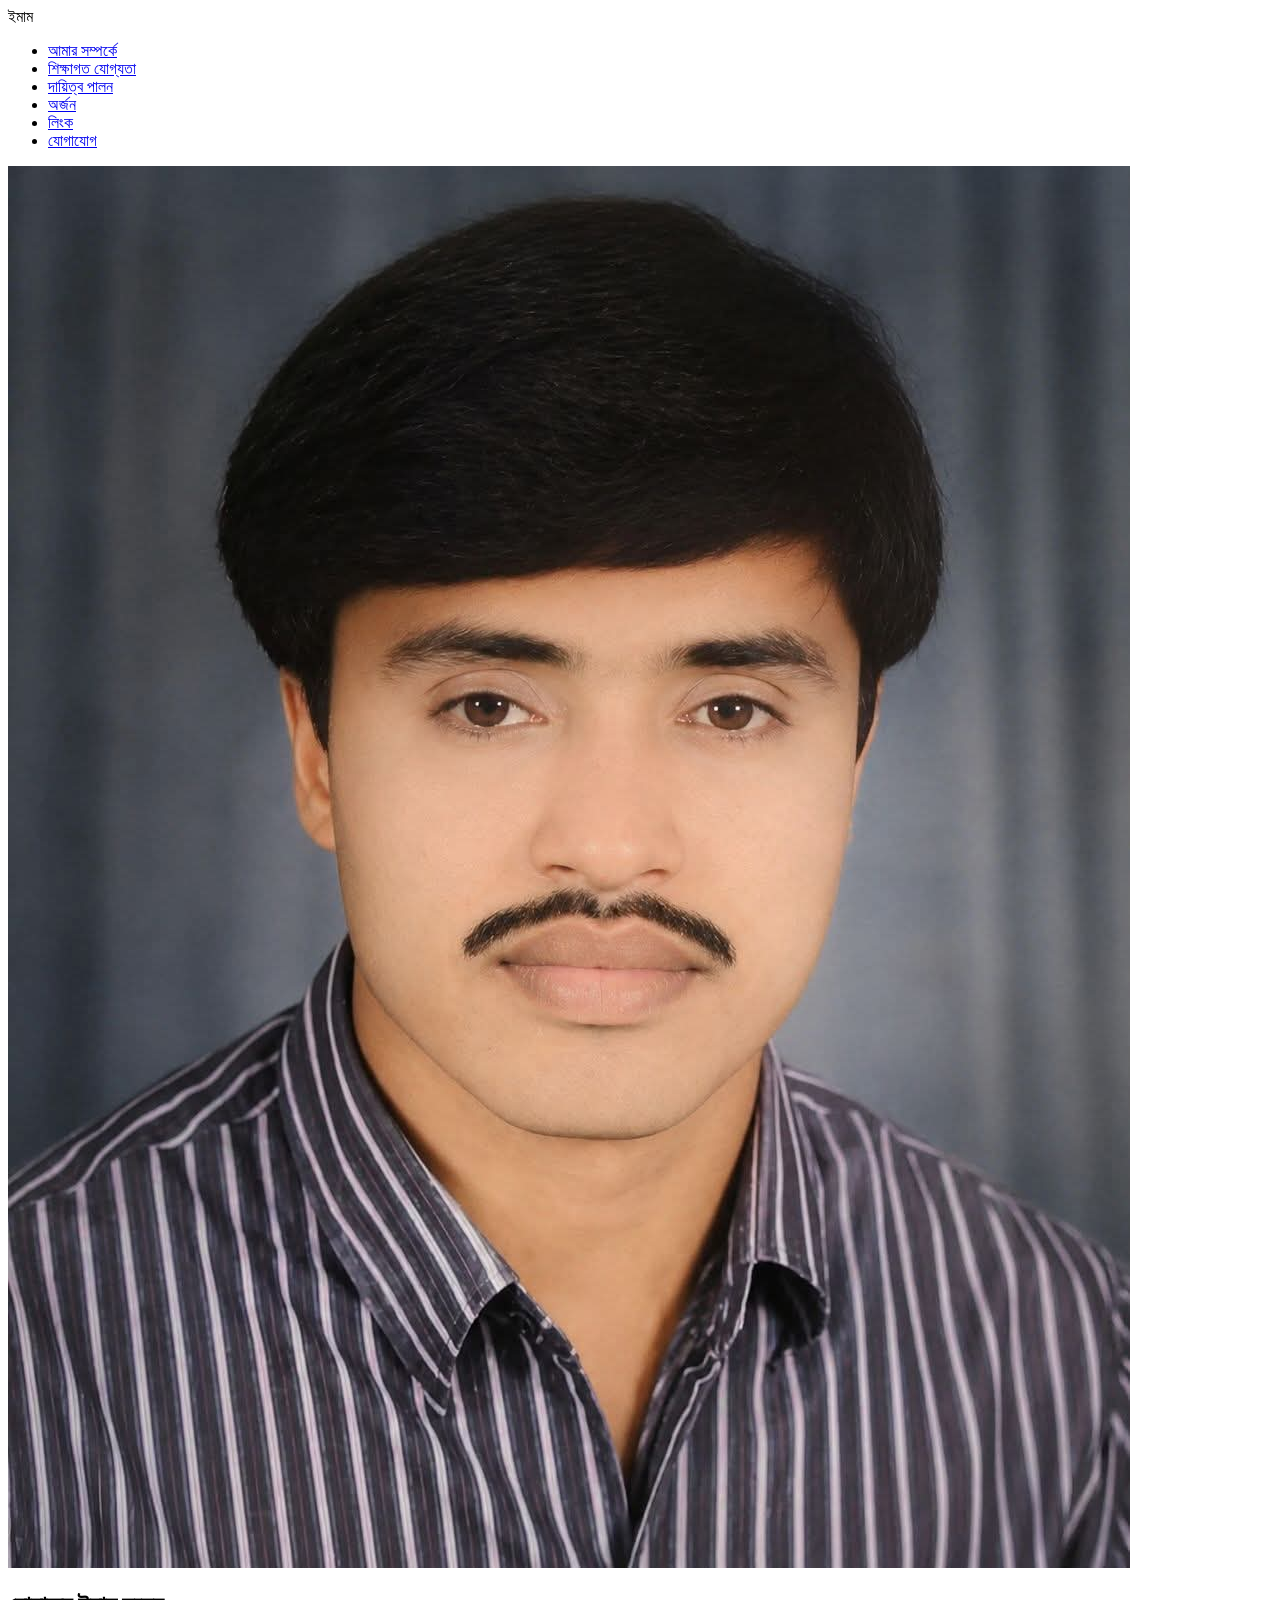
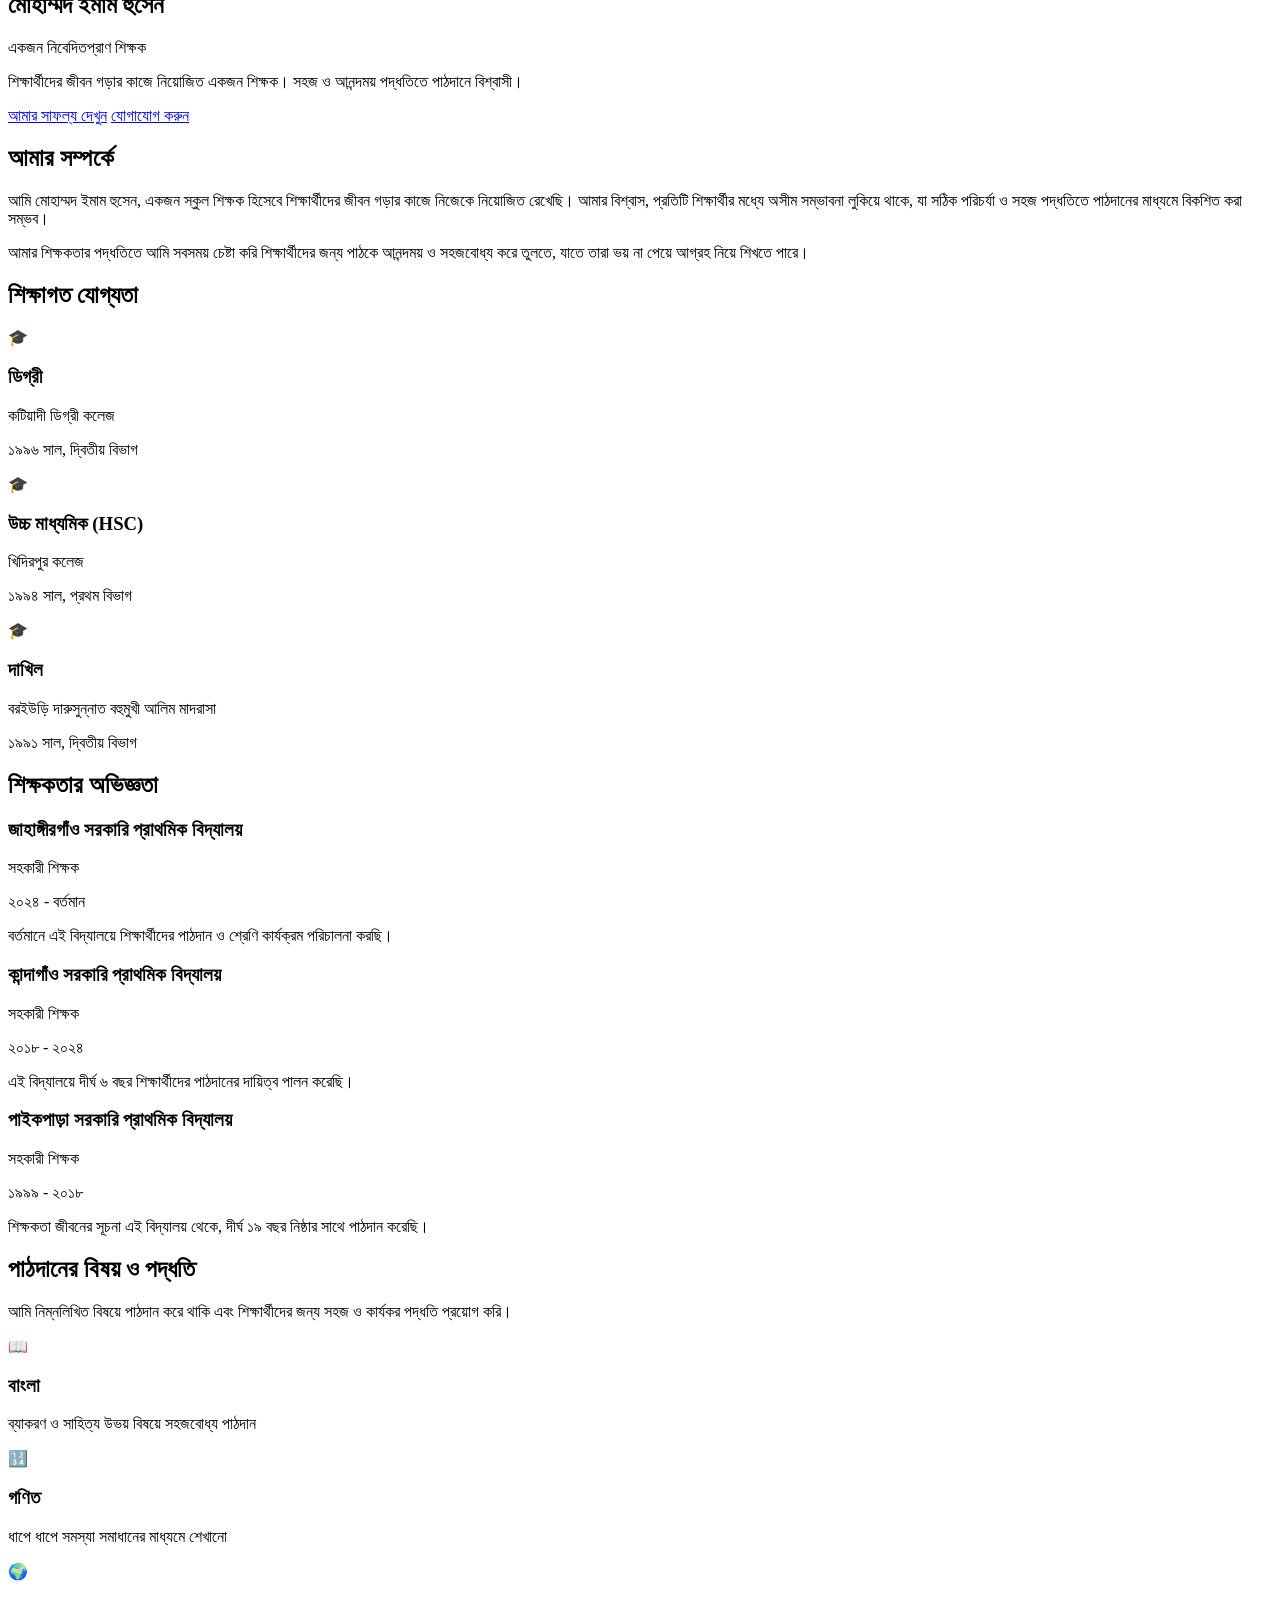
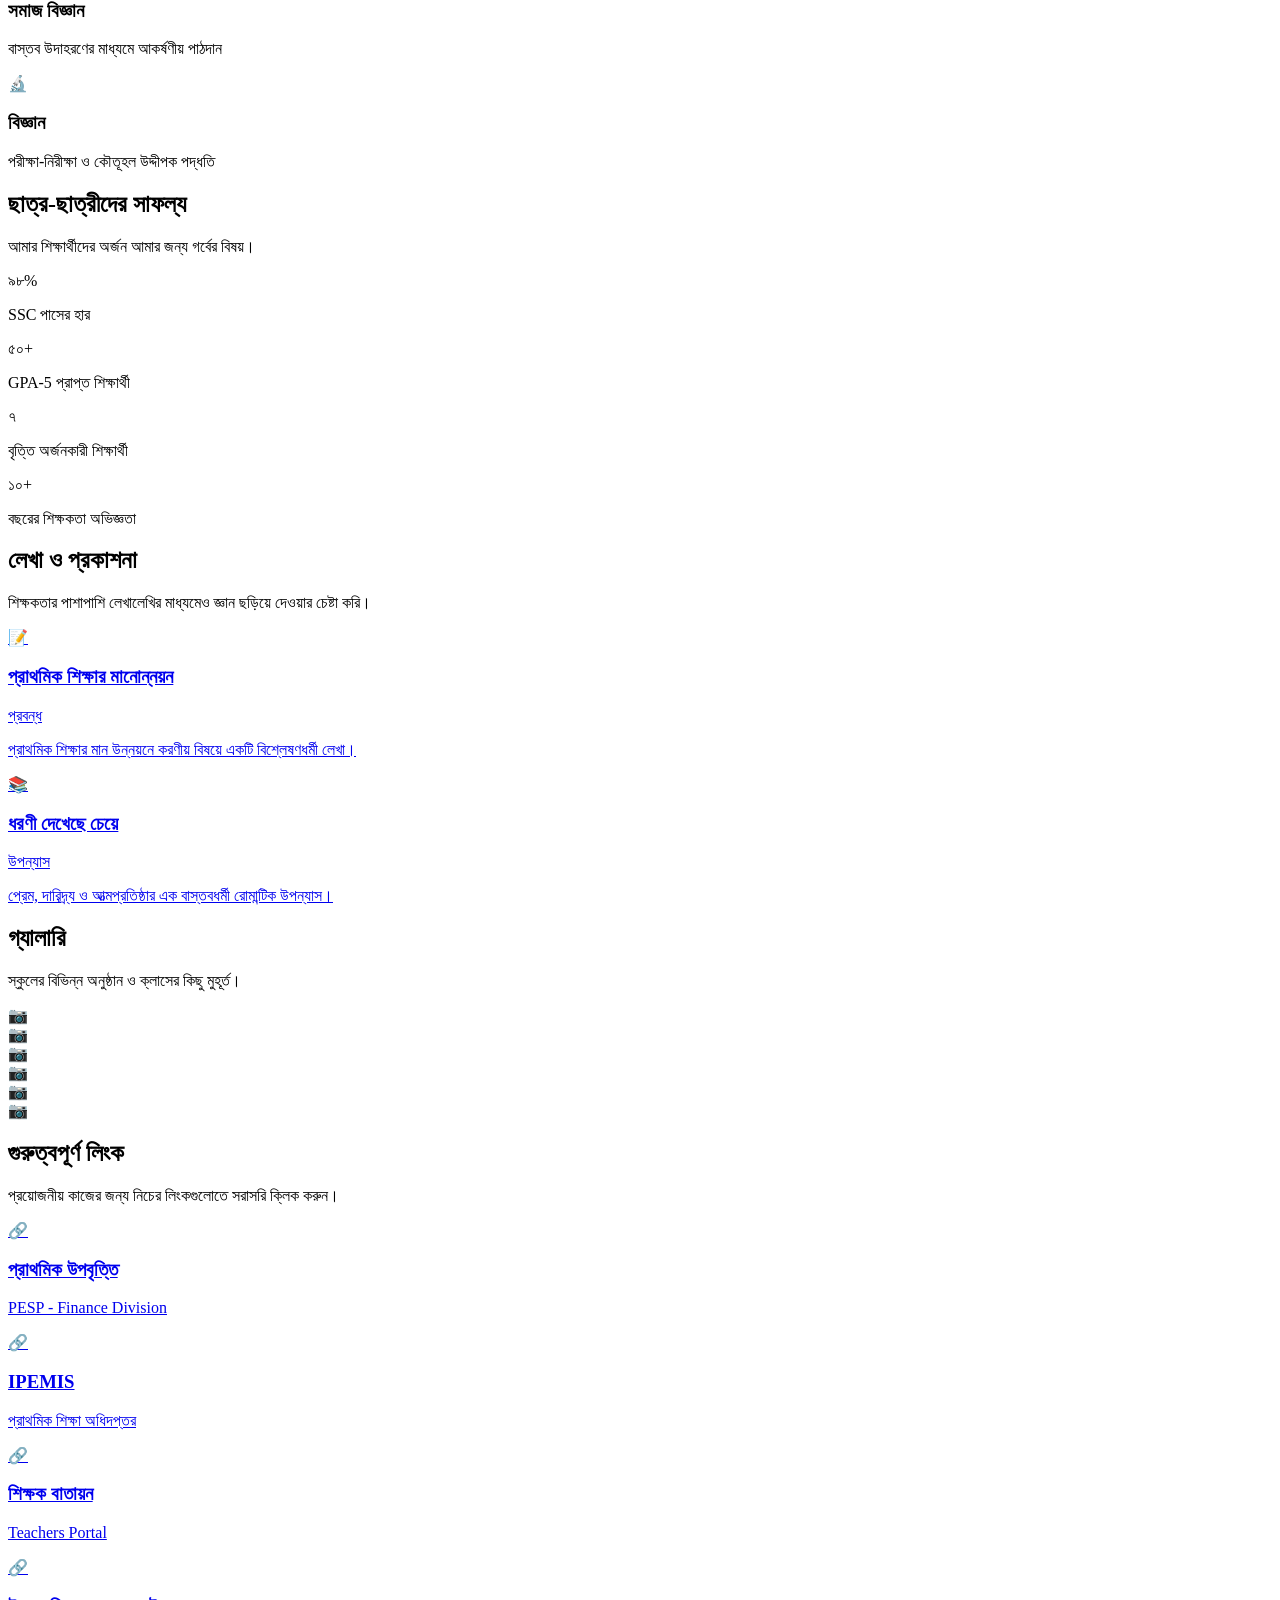
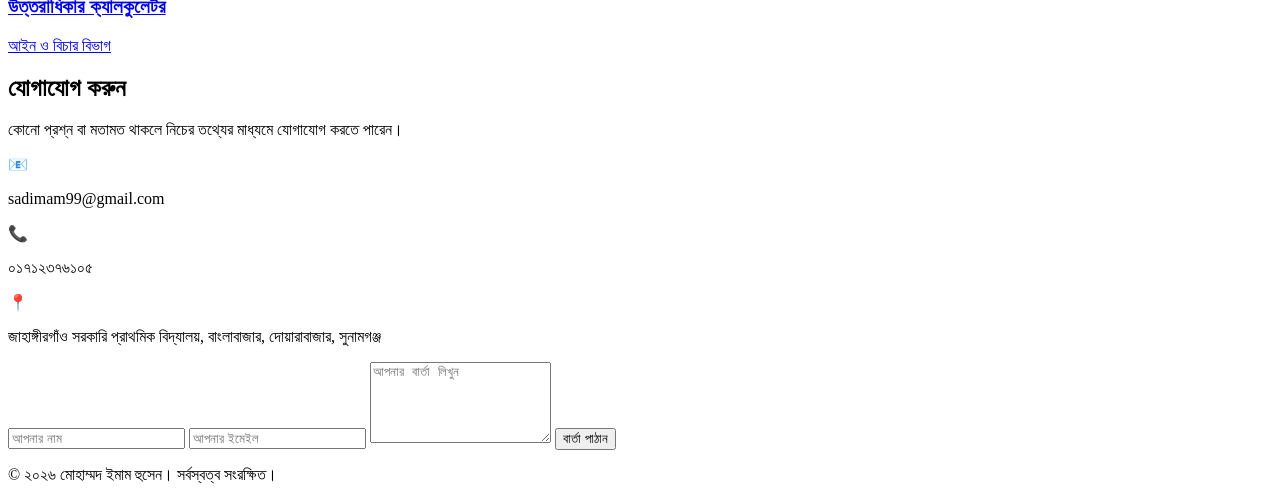
==== commit 150f19dd: "Add files via upload" ====
--- a/index.html
+++ b/index.html
@@ -10,12 +10,13 @@
 <!-- Navigation Menu -->
     <nav class="navbar">
         <div class="nav-container">
-            <div class="nav-logo">ইমাম হুসেন</div>
+            <div class="nav-logo">ইমাম</div>
             <ul class="nav-links" id="navLinks">
                 <li><a href="#about">আমার সম্পর্কে</a></li>
                 <li><a href="#education">শিক্ষাগত যোগ্যতা</a></li>
                 <li><a href="#experience">দায়িত্ব পালন</a></li>
                 <li><a href="#achievements">অর্জন</a></li>
+                <li><a href="#weblinks">লিংক</a></li>
                 <li><a href="#contact">যোগাযোগ</a></li>
             </ul>
             <div class="hamburger" id="hamburger">
@@ -56,6 +57,7 @@
                 </p>
             </div>
         </div>
+    </section>
     <!-- Education Section -->
     <section class="education" id="education">
         <div class="education-content">
@@ -133,6 +135,9 @@
                         </p>
                     </div>
                 </div>
+
+            </div>
+        </div>
     </section><!-- Subjects & Teaching Style Section -->
     <section class="subjects" id="subjects">
         <div class="subjects-content">
@@ -178,24 +183,24 @@
             </p>
             <div class="achievements-grid">
 
-                               <div class="stat-card">
-                    <div class="stat-number">২৭৭</div>
-                    <p class="stat-label">মোট শিক্ষার্থী</p>
-                </div>
-
                 <div class="stat-card">
-                    <div class="stat-number">১২৩</div>
-                    <p class="stat-label">বালক শিক্ষার্থী</p>
+                    <div class="stat-number">৯৮%</div>
+                    <p class="stat-label">SSC পাসের হার</p>
                 </div>
 
                 <div class="stat-card">
-                    <div class="stat-number">১৫৪</div>
-                    <p class="stat-label">বালিকা শিক্ষার্থী</p>
+                    <div class="stat-number">৫০+</div>
+                    <p class="stat-label">GPA-5 প্রাপ্ত শিক্ষার্থী</p>
                 </div>
 
                 <div class="stat-card">
-                    <div class="stat-number">০১</div>
-                    <p class="stat-label">ট্যালেন্টপুল বৃত্তিপ্রাপ্ত</p>
+                    <div class="stat-number">৭</div>
+                    <p class="stat-label">বৃত্তি অর্জনকারী শিক্ষার্থী</p>
+                </div>
+
+                <div class="stat-card">
+                    <div class="stat-number">১০+</div>
+                    <p class="stat-label">বছরের শিক্ষকতা অভিজ্ঞতা</p>
                 </div>
 
             </div>
@@ -220,7 +225,7 @@
     </div>
 </a>
 
-                               <a href="dhoroni.html" class="pub-card">
+                <a href="dhoroni.html" class="pub-card">
                     <div class="pub-icon">📚</div>
                     <div class="pub-details">
                         <h3>ধরণী দেখেছে চেয়ে</h3>
@@ -241,24 +246,16 @@
                 স্কুলের বিভিন্ন অনুষ্ঠান ও ক্লাসের কিছু মুহূর্ত।
             </p>
             <div class="gallery-grid">
-                               <div class="gallery-item">
-                    <img src="images/gallery1.jpg" alt="স্কুলের ছবি ১">
-                </div>
-                <div class="gallery-item">
-                    <img src="images/gallery2.jpg" alt="স্কুলের ছবি ২">
-                </div>
-                <div class="gallery-item">
-                    <img src="images/gallery3.jpg" alt="স্কুলের ছবি ৩">
-                </div>
-                <div class="gallery-item">
-                    <img src="images/gallery4.jpg" alt="স্কুলের ছবি ৪">
-                </div>
-                <div class="gallery-item">
-                    <img src="images/gallery5.jpg" alt="স্কুলের ছবি ৫">
-                </div>
-            </div>
-        </div>
-            <!-- Important Web Links Section -->
+                <div class="gallery-item">📷</div>
+                <div class="gallery-item">📷</div>
+                <div class="gallery-item">📷</div>
+                <div class="gallery-item">📷</div>
+                <div class="gallery-item">📷</div>
+                <div class="gallery-item">📷</div>
+            </div>
+        </div>
+    </section>
+    <!-- Important Web Links Section -->
     <section class="weblinks" id="weblinks">
         <div class="weblinks-content">
             <h2>গুরুত্বপূর্ণ লিংক</h2>
@@ -285,9 +282,14 @@
                     <p>Teachers Portal</p>
                 </a>
 
-            </div>
-        </div>
-    </section>
+                <a href="https://uttoradhikar.gov.bd/" target="_blank" rel="noopener noreferrer" class="link-card">
+                    <div class="link-icon">🔗</div>
+                    <h3>উত্তরাধিকার ক্যালকুলেটর</h3>
+                    <p>আইন ও বিচার বিভাগ</p>
+                </a>
+
+            </div>
+        </div>
     </section><!-- Contact Me Section -->
     <section class="contact" id="contact">
         <div class="contact-content">
@@ -325,4 +327,4 @@
         <p>&copy; ২০২৬ মোহাম্মদ ইমাম হুসেন। সর্বস্বত্ব সংরক্ষিত।</p>
     </footer><script src="script.js"></script>
 </body>
-</html>
+</html>
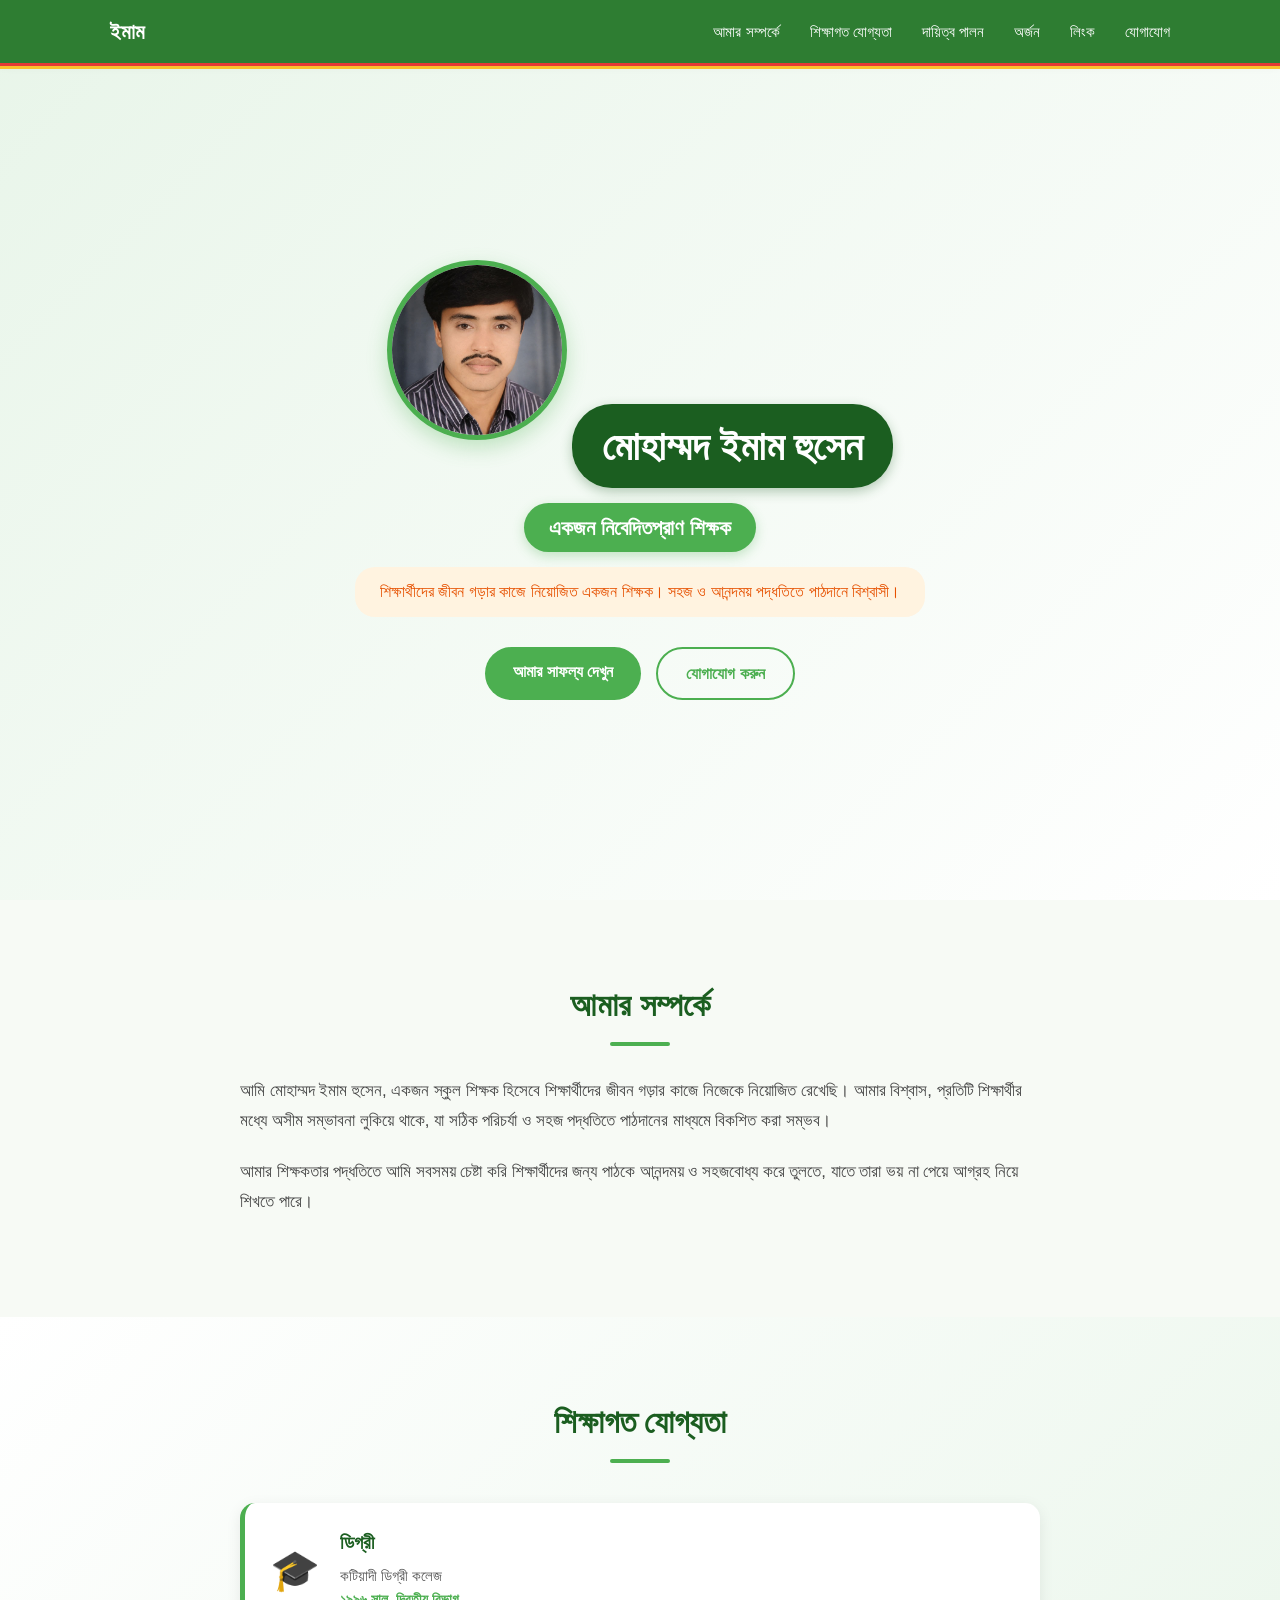
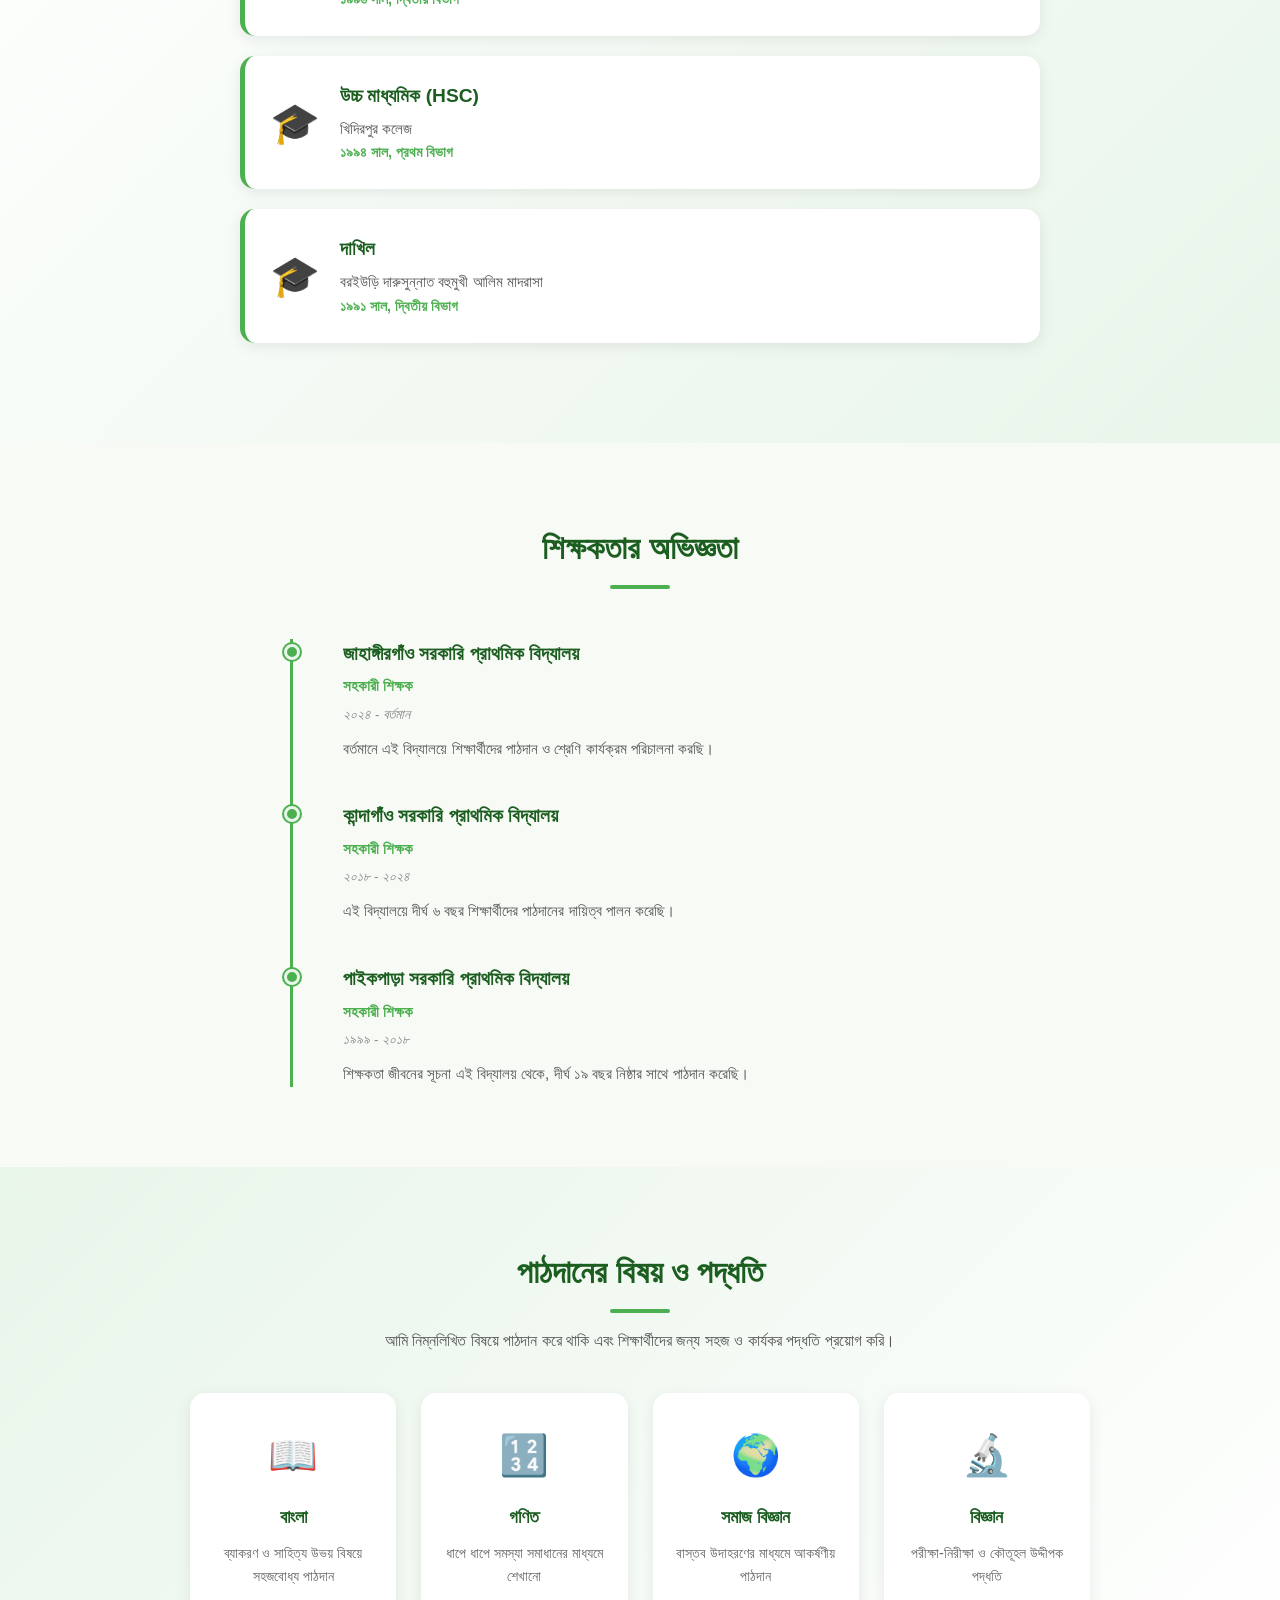
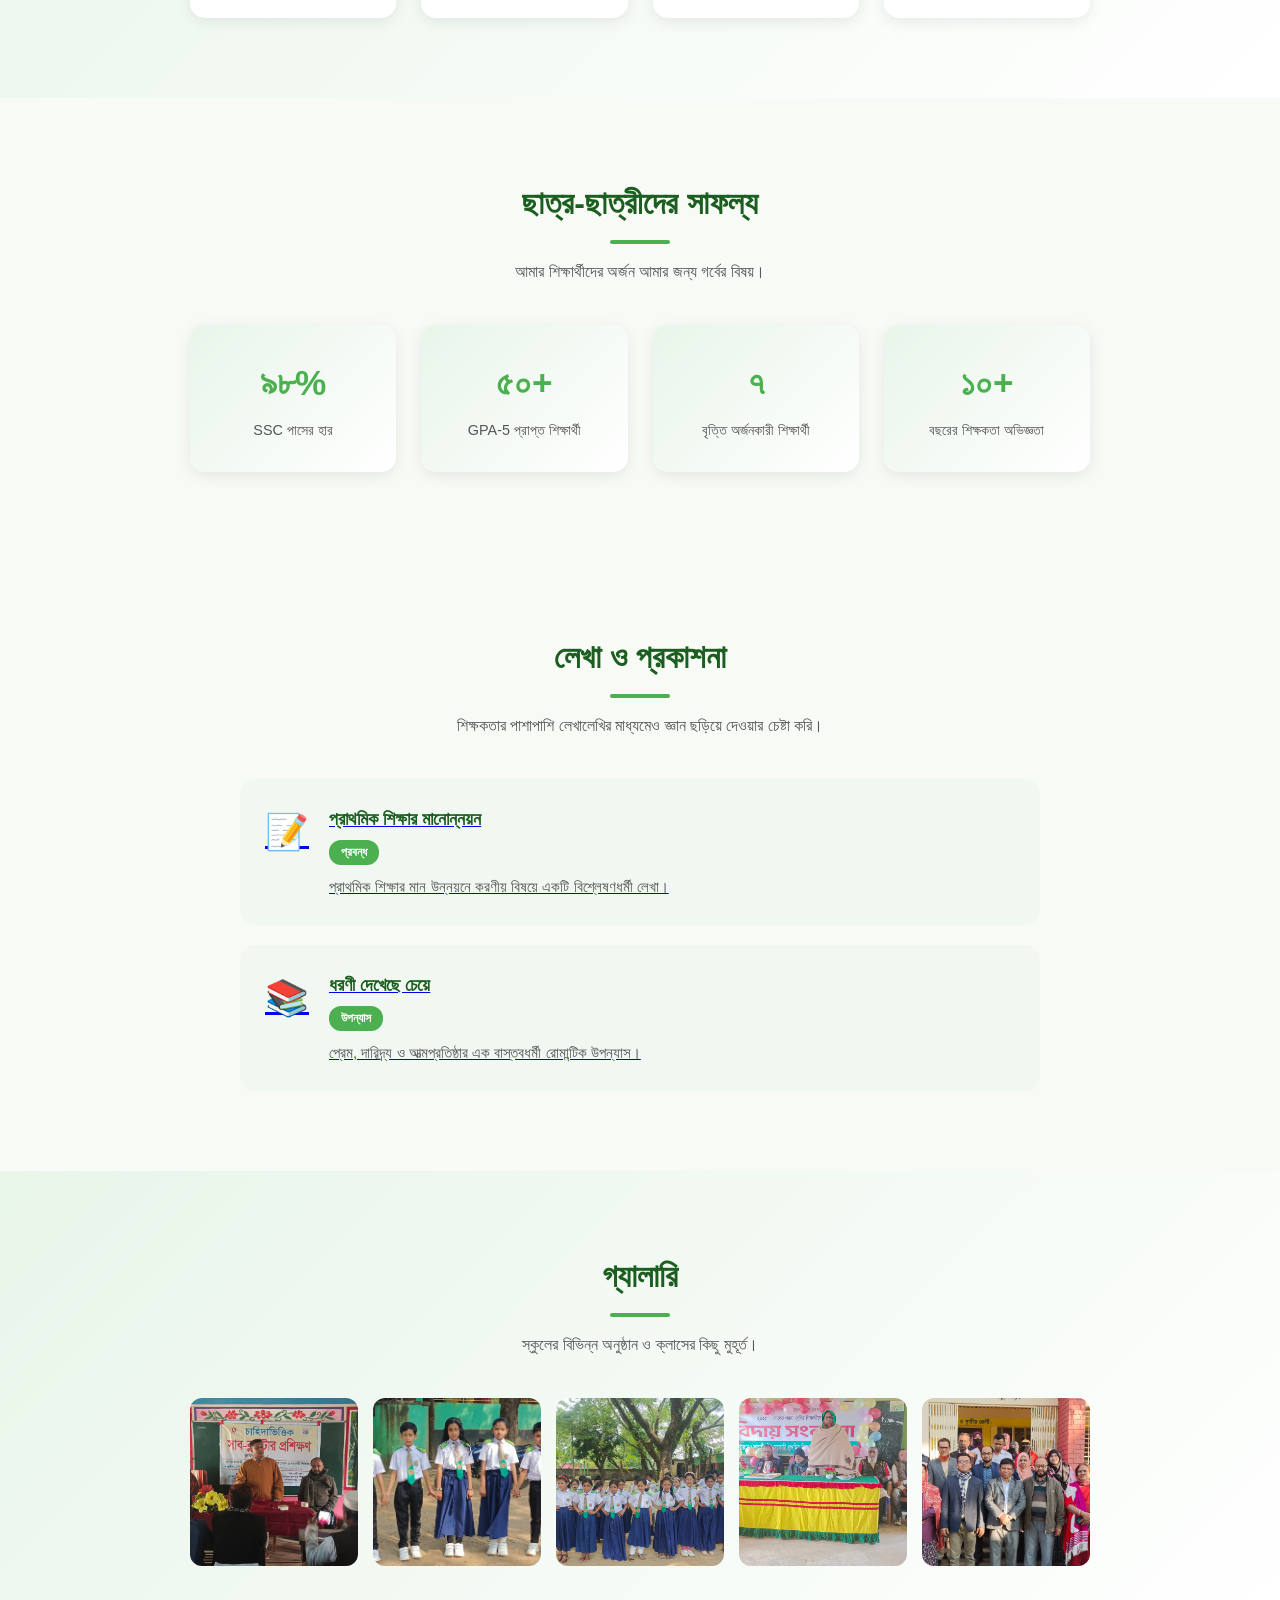
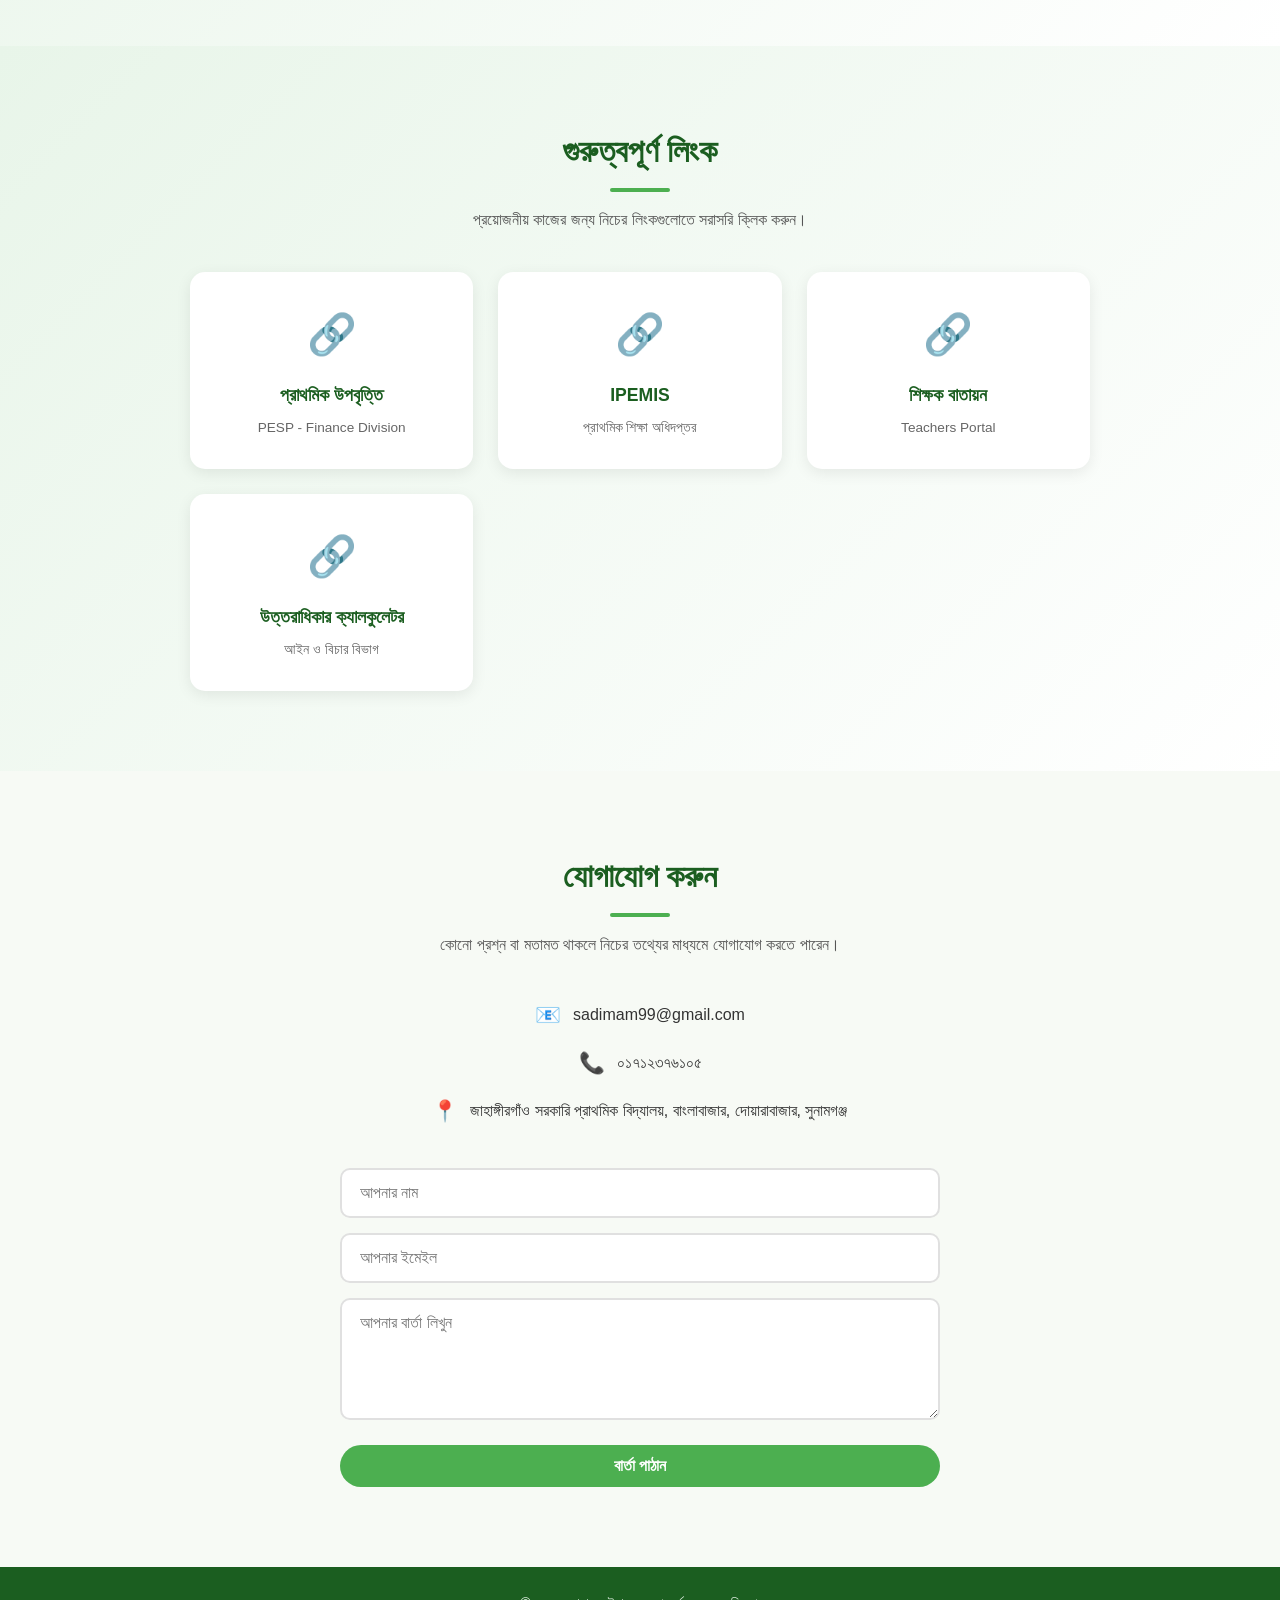
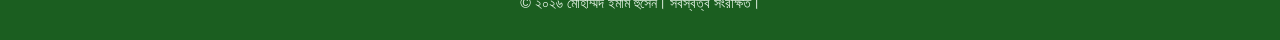
==== commit 810d68d1: "Add files via upload" ====
--- a/index.html
+++ b/index.html
@@ -246,12 +246,21 @@
                 স্কুলের বিভিন্ন অনুষ্ঠান ও ক্লাসের কিছু মুহূর্ত।
             </p>
             <div class="gallery-grid">
-                <div class="gallery-item">📷</div>
-                <div class="gallery-item">📷</div>
-                <div class="gallery-item">📷</div>
-                <div class="gallery-item">📷</div>
-                <div class="gallery-item">📷</div>
-                <div class="gallery-item">📷</div>
+                <div class="gallery-item">
+                    <img src="images/gallery1.jpg" alt="স্কুলের ছবি ১">
+                </div>
+                <div class="gallery-item">
+                    <img src="images/gallery2.jpg" alt="স্কুলের ছবি ২">
+                </div>
+                <div class="gallery-item">
+                    <img src="images/gallery3.jpg" alt="স্কুলের ছবি ৩">
+                </div>
+                <div class="gallery-item">
+                    <img src="images/gallery4.jpg" alt="স্কুলের ছবি ৪">
+                </div>
+                <div class="gallery-item">
+                    <img src="images/gallery5.jpg" alt="স্কুলের ছবি ৫">
+                </div>
             </div>
         </div>
     </section>
--- a/style.css
+++ b/style.css
@@ -0,0 +1,1020 @@
+/* ===== Basic Reset (সব Browser-এ একইরকম দেখানোর জন্য) ===== */
+* {
+    margin: 0;
+    padding: 0;
+    box-sizing: border-box;
+}
+
+body {
+    font-family: 'Segoe UI', Arial, sans-serif;
+    line-height: 1.6;
+    color: #2c3e2e;
+    background-color: #f7faf5;   /* সারা পেইজের হালকা সবুজাভ ব্যাকগ্রাউন্ড */
+}
+
+/* ===== Hero Section ===== */
+.hero {
+    min-height: 100vh;
+    display: flex;
+    align-items: center;
+    justify-content: center;
+    text-align: center;
+    background: linear-gradient(135deg, #e8f5e9 0%, #ffffff 100%);
+    padding: 40px 20px;
+}
+
+.hero-content {
+    max-width: 600px;
+}
+
+/* প্রোফাইল ছবি */
+.profile-photo {
+    width: 180px;
+    height: 180px;
+    border-radius: 50%;         /* ছবিকে গোল আকৃতি দেয় */
+    object-fit: cover;
+    border: 5px solid #4caf50;  /* সবুজ বর্ডার */
+    margin-bottom: 20px;
+    box-shadow: 0 8px 20px rgba(76, 175, 80, 0.3);
+}
+
+/* নাম */
+.hero h1 {
+    font-size: 2.5rem;
+    color: #1b5e20;
+    margin-bottom: 10px;
+}
+
+/* পেশা */
+.profession {
+    font-size: 1.3rem;
+    color: #4caf50;
+    font-weight: 600;
+    margin-bottom: 15px;
+}
+
+/* পরিচিতি */
+.intro {
+    font-size: 1rem;
+    color: #555;
+    margin-bottom: 30px;
+}
+
+/* বাটনগুলো রাখার জায়গা */
+.hero-buttons {
+    display: flex;
+    gap: 15px;
+    justify-content: center;
+    flex-wrap: wrap;
+}
+
+/* বাটনের সাধারণ Style */
+.btn {
+    padding: 12px 28px;
+    border-radius: 30px;
+    text-decoration: none;
+    font-weight: 600;
+    transition: all 0.3s ease;   /* Hover করলে সুন্দরভাবে পরিবর্তন হবে */
+}
+
+/* প্রথম (Primary) বাটন - ভরাট সবুজ */
+.btn-primary {
+    background-color: #4caf50;
+    color: white;
+}
+
+.btn-primary:hover {
+    background-color: #388e3c;
+    transform: translateY(-3px);
+}
+
+/* দ্বিতীয় (Secondary) বাটন - শুধু বর্ডার */
+.btn-secondary {
+    background-color: transparent;
+    color: #4caf50;
+    border: 2px solid #4caf50;
+}
+
+.btn-secondary:hover {
+    background-color: #4caf50;
+    color: white;
+    transform: translateY(-3px);
+}/* ===== About Me Section ===== */
+.about {
+    padding: 80px 20px;
+    background-color: #f7faf5;
+}
+
+.about-content {
+    max-width: 800px;
+    margin: 0 auto;         /* মাঝখানে রাখার জন্য */
+    text-align: center;
+}
+
+.about h2 {
+    font-size: 2rem;
+    color: #1b5e20;
+    margin-bottom: 30px;
+    position: relative;
+    padding-bottom: 15px;
+}
+
+/* শিরোনামের নিচে ছোট সবুজ দাগ */
+.about h2::after {
+    content: "";
+    position: absolute;
+    bottom: 0;
+    left: 50%;
+    transform: translateX(-50%);
+    width: 60px;
+    height: 4px;
+    background-color: #4caf50;
+    border-radius: 2px;
+}
+
+.about-text {
+    text-align: left;
+}
+
+.about-text p {
+    font-size: 1.05rem;
+    color: #444;
+    margin-bottom: 20px;
+    line-height: 1.8;
+}/* ===== Education Section ===== */
+.education {
+    padding: 80px 20px;
+    background: linear-gradient(135deg, #ffffff 0%, #e8f5e9 100%);
+}
+
+.education-content {
+    max-width: 800px;
+    margin: 0 auto;
+    text-align: center;
+}
+
+.education h2 {
+    font-size: 2rem;
+    color: #1b5e20;
+    margin-bottom: 40px;
+    position: relative;
+    padding-bottom: 15px;
+}
+
+.education h2::after {
+    content: "";
+    position: absolute;
+    bottom: 0;
+    left: 50%;
+    transform: translateX(-50%);
+    width: 60px;
+    height: 4px;
+    background-color: #4caf50;
+    border-radius: 2px;
+}
+
+/* প্রতিটা Education Card */
+.education-item {
+    display: flex;
+    align-items: center;
+    gap: 20px;
+    background-color: white;
+    padding: 25px;
+    margin-bottom: 20px;
+    border-radius: 15px;
+    text-align: left;
+    box-shadow: 0 4px 15px rgba(0, 0, 0, 0.08);
+    border-left: 5px solid #4caf50;
+    transition: transform 0.3s ease, box-shadow 0.3s ease;
+}
+
+/* Card-এ Mouse নিয়ে গেলে হালকা উপরে উঠবে */
+.education-item:hover {
+    transform: translateY(-5px);
+    box-shadow: 0 8px 25px rgba(76, 175, 80, 0.2);
+}
+
+.edu-icon {
+    font-size: 2.5rem;
+    flex-shrink: 0;      /* Icon-টা যেন ছোট না হয়ে যায় */
+}
+
+.edu-details h3 {
+    font-size: 1.2rem;
+    color: #1b5e20;
+    margin-bottom: 5px;
+}
+
+.edu-institution {
+    color: #555;
+    font-size: 0.95rem;
+}
+
+.edu-year {
+    color: #4caf50;
+    font-size: 0.9rem;
+    font-weight: 600;
+}/* ===== Experience Section (Timeline) ===== */
+.experience {
+    padding: 80px 20px;
+    background-color: #f7faf5;
+}
+
+.experience-content {
+    max-width: 700px;
+    margin: 0 auto;
+    text-align: center;
+}
+
+.experience h2 {
+    font-size: 2rem;
+    color: #1b5e20;
+    margin-bottom: 50px;
+    position: relative;
+    padding-bottom: 15px;
+}
+
+.experience h2::after {
+    content: "";
+    position: absolute;
+    bottom: 0;
+    left: 50%;
+    transform: translateX(-50%);
+    width: 60px;
+    height: 4px;
+    background-color: #4caf50;
+    border-radius: 2px;
+}
+
+/* Timeline-এর মূল লাইন */
+.timeline {
+    position: relative;
+    text-align: left;
+    padding-left: 30px;
+    border-left: 3px solid #4caf50;
+}
+
+.timeline-item {
+    position: relative;
+    margin-bottom: 40px;
+    padding-left: 20px;
+}
+
+.timeline-item:last-child {
+    margin-bottom: 0;
+}
+
+/* Timeline-এর গোল Dot */
+.timeline-dot {
+    position: absolute;
+    left: -39px;
+    top: 5px;
+    width: 16px;
+    height: 16px;
+    background-color: #4caf50;
+    border-radius: 50%;
+    border: 3px solid #e8f5e9;
+    box-shadow: 0 0 0 2px #4caf50;
+}
+
+.timeline-details h3 {
+    font-size: 1.2rem;
+    color: #1b5e20;
+    margin-bottom: 5px;
+}
+
+.timeline-role {
+    color: #4caf50;
+    font-weight: 600;
+    font-size: 0.95rem;
+    margin-bottom: 5px;
+}
+
+.timeline-duration {
+    color: #888;
+    font-size: 0.85rem;
+    margin-bottom: 10px;
+    font-style: italic;
+}
+
+.timeline-desc {
+    color: #555;
+    font-size: 0.95rem;
+    line-height: 1.7;
+}/* ===== Subjects & Teaching Style Section ===== */
+.subjects {
+    padding: 80px 20px;
+    background: linear-gradient(135deg, #e8f5e9 0%, #ffffff 100%);
+}
+
+.subjects-content {
+    max-width: 900px;
+    margin: 0 auto;
+    text-align: center;
+}
+
+.subjects h2 {
+    font-size: 2rem;
+    color: #1b5e20;
+    margin-bottom: 15px;
+    position: relative;
+    padding-bottom: 15px;
+}
+
+.subjects h2::after {
+    content: "";
+    position: absolute;
+    bottom: 0;
+    left: 50%;
+    transform: translateX(-50%);
+    width: 60px;
+    height: 4px;
+    background-color: #4caf50;
+    border-radius: 2px;
+}
+
+.subjects-intro {
+    color: #555;
+    margin-bottom: 40px;
+    font-size: 1rem;
+}
+
+/* Card-গুলো Grid আকারে সাজানোর জন্য */
+.subjects-grid {
+    display: grid;
+    grid-template-columns: repeat(auto-fit, minmax(180px, 1fr));
+    gap: 25px;
+}
+
+.subject-card {
+    background-color: white;
+    padding: 30px 20px;
+    border-radius: 15px;
+    box-shadow: 0 4px 15px rgba(0, 0, 0, 0.08);
+    transition: transform 0.3s ease, box-shadow 0.3s ease;
+}
+
+.subject-card:hover {
+    transform: translateY(-8px);
+    box-shadow: 0 10px 25px rgba(76, 175, 80, 0.25);
+}
+
+.subject-icon {
+    font-size: 2.5rem;
+    margin-bottom: 15px;
+}
+
+.subject-card h3 {
+    color: #1b5e20;
+    font-size: 1.15rem;
+    margin-bottom: 10px;
+}
+
+.subject-card p {
+    color: #666;
+    font-size: 0.9rem;
+    line-height: 1.6;
+}/* ===== Student Achievements Section ===== */
+.achievements {
+    padding: 80px 20px;
+    background-color: #f7faf5;
+}
+
+.achievements-content {
+    max-width: 900px;
+    margin: 0 auto;
+    text-align: center;
+}
+
+.achievements h2 {
+    font-size: 2rem;
+    color: #1b5e20;
+    margin-bottom: 15px;
+    position: relative;
+    padding-bottom: 15px;
+}
+
+.achievements h2::after {
+    content: "";
+    position: absolute;
+    bottom: 0;
+    left: 50%;
+    transform: translateX(-50%);
+    width: 60px;
+    height: 4px;
+    background-color: #4caf50;
+    border-radius: 2px;
+}
+
+.achievements-intro {
+    color: #555;
+    margin-bottom: 40px;
+    font-size: 1rem;
+}
+
+.achievements-grid {
+    display: grid;
+    grid-template-columns: repeat(auto-fit, minmax(180px, 1fr));
+    gap: 25px;
+}
+
+.stat-card {
+    background: linear-gradient(135deg, #e8f5e9 0%, #ffffff 100%);
+    padding: 30px 20px;
+    border-radius: 15px;
+    box-shadow: 0 4px 15px rgba(0, 0, 0, 0.08);
+    transition: transform 0.3s ease, box-shadow 0.3s ease;
+}
+
+.stat-card:hover {
+    transform: translateY(-8px);
+    box-shadow: 0 10px 25px rgba(76, 175, 80, 0.25);
+}
+
+.stat-number {
+    font-size: 2.2rem;
+    font-weight: 700;
+    color: #4caf50;
+    margin-bottom: 8px;
+}
+
+.stat-label {
+    color: #555;
+    font-size: 0.9rem;
+}/* ===== Publications Section ===== */
+.publications {
+    padding: 80px 20px;
+    background-color: #f7faf5;
+}
+
+.publications-content {
+    max-width: 800px;
+    margin: 0 auto;
+    text-align: center;
+}
+
+.publications h2 {
+    font-size: 2rem;
+    color: #1b5e20;
+    margin-bottom: 15px;
+    position: relative;
+    padding-bottom: 15px;
+}
+
+.publications h2::after {
+    content: "";
+    position: absolute;
+    bottom: 0;
+    left: 50%;
+    transform: translateX(-50%);
+    width: 60px;
+    height: 4px;
+    background-color: #4caf50;
+    border-radius: 2px;
+}
+
+.publications-intro {
+    color: #555;
+    margin-bottom: 40px;
+    font-size: 1rem;
+}
+
+.publications-grid {
+    display: flex;
+    flex-direction: column;
+    gap: 20px;
+}
+
+.pub-card {
+    display: flex;
+    align-items: flex-start;
+    gap: 20px;
+    background-color: #f1f8f2;
+    padding: 25px;
+    border-radius: 15px;
+    text-align: left;
+    transition: transform 0.3s ease;
+}
+
+.pub-card:hover {
+    transform: translateX(8px);
+}
+
+.pub-icon {
+    font-size: 2.2rem;
+    flex-shrink: 0;
+}
+
+.pub-details h3 {
+    color: #1b5e20;
+    font-size: 1.15rem;
+    margin-bottom: 5px;
+}
+
+.pub-type {
+    display: inline-block;
+    background-color: #4caf50;
+    color: white;
+    font-size: 0.75rem;
+    font-weight: 600;
+    padding: 3px 12px;
+    border-radius: 12px;
+    margin-bottom: 10px;
+}
+
+.pub-desc {
+    color: #555;
+    font-size: 0.95rem;
+    line-height: 1.6;
+}/* ===== Gallery Section ===== */
+.gallery {
+    padding: 80px 20px;
+    background: linear-gradient(135deg, #e8f5e9 0%, #ffffff 100%);
+}
+
+.gallery-content {
+    max-width: 900px;
+    margin: 0 auto;
+    text-align: center;
+}
+
+.gallery h2 {
+    font-size: 2rem;
+    color: #1b5e20;
+    margin-bottom: 15px;
+    position: relative;
+    padding-bottom: 15px;
+}
+
+.gallery h2::after {
+    content: "";
+    position: absolute;
+    bottom: 0;
+    left: 50%;
+    transform: translateX(-50%);
+    width: 60px;
+    height: 4px;
+    background-color: #4caf50;
+    border-radius: 2px;
+}
+
+.gallery-intro {
+    color: #555;
+    margin-bottom: 40px;
+    font-size: 1rem;
+}
+
+.gallery-grid {
+    display: grid;
+    grid-template-columns: repeat(auto-fit, minmax(150px, 1fr));
+    gap: 15px;
+}
+
+/* এখন Placeholder Box, পরে আসল ছবি বসালে এই Style-ই কাজ করবে */
+.gallery-item {
+    aspect-ratio: 1 / 1;      /* সবসময় বর্গাকার (Square) রাখে */
+    background-color: #c8e6c9;
+    border-radius: 12px;
+    display: flex;
+    align-items: center;
+    justify-content: center;
+    font-size: 2.5rem;
+    color: #4caf50;
+    overflow: hidden;
+    transition: transform 0.3s ease, box-shadow 0.3s ease;
+}
+
+.gallery-item:hover {
+    transform: scale(1.05);
+    box-shadow: 0 8px 20px rgba(76, 175, 80, 0.3);
+}
+
+/* পরে যখন আসল ছবি বসাবেন, তখন এই Style ছবিকে সুন্দরভাবে Box-এর ভেতরে ফিট করবে */
+.gallery-item img {
+    width: 100%;
+    height: 100%;
+    object-fit: cover;
+}/* ===== Contact Me Section ===== */
+.contact {
+    padding: 80px 20px;
+    background-color: #f7faf5;
+}
+
+.contact-content {
+    max-width: 600px;
+    margin: 0 auto;
+    text-align: center;
+}
+
+.contact h2 {
+    font-size: 2rem;
+    color: #1b5e20;
+    margin-bottom: 15px;
+    position: relative;
+    padding-bottom: 15px;
+}
+
+.contact h2::after {
+    content: "";
+    position: absolute;
+    bottom: 0;
+    left: 50%;
+    transform: translateX(-50%);
+    width: 60px;
+    height: 4px;
+    background-color: #4caf50;
+    border-radius: 2px;
+}
+
+.contact-intro {
+    color: #555;
+    margin-bottom: 40px;
+}
+
+/* যোগাযোগের তথ্য (Email, Phone, Address) */
+.contact-info {
+    display: flex;
+    flex-direction: column;
+    gap: 15px;
+    margin-bottom: 40px;
+}
+
+.contact-item {
+    display: flex;
+    align-items: center;
+    justify-content: center;
+    gap: 12px;
+    color: #333;
+    font-size: 1rem;
+}
+
+.contact-icon {
+    font-size: 1.3rem;
+}
+
+/* Contact Form */
+.contact-form {
+    display: flex;
+    flex-direction: column;
+    gap: 15px;
+    text-align: left;
+}
+
+.contact-form input,
+.contact-form textarea {
+    padding: 14px 18px;
+    border: 2px solid #e0e0e0;
+    border-radius: 10px;
+    font-family: inherit;
+    font-size: 1rem;
+    outline: none;
+    transition: border-color 0.3s ease;
+}
+
+/* Input-এ ক্লিক করলে বর্ডার সবুজ হয়ে যাবে */
+.contact-form input:focus,
+.contact-form textarea:focus {
+    border-color: #4caf50;
+}
+
+.contact-form textarea {
+    resize: vertical;   /* শুধু উপর-নিচে টেনে বড়-ছোট করা যাবে */
+}
+
+.contact-form button {
+    border: none;
+    cursor: pointer;
+    font-size: 1rem;
+    margin-top: 10px;
+}
+
+/* ===== Footer ===== */
+.footer {
+    background-color: #1b5e20;
+    color: #e8f5e9;
+    text-align: center;
+    padding: 25px 20px;
+    font-size: 0.9rem;
+}
+/* ===== Navigation Bar ===== */
+.navbar {
+    position: fixed;      /* Scroll করলেও Navbar উপরে স্থির থাকবে */
+    top: 0;
+    left: 0;
+    width: 100%;
+    background-color: #2e7d32;   /* সবুজ Navbar */
+    box-shadow: 0 2px 10px rgba(0, 0, 0, 0.08);
+    z-index: 1000;         /* সবসময় সবার উপরে দেখাবে */
+}
+
+/* Navbar-এর ঠিক নিচে লাল ও হলুদ - দুইটি মানানসই সরু লাইন */
+.navbar::after {
+    content: "";
+    position: absolute;
+    left: 0;
+    right: 0;
+    bottom: 0;
+    height: 6px;
+    transform: translateY(100%);
+    background: linear-gradient(to bottom, #e53935 50%, #fbc02d 50%);
+}
+
+.nav-container {
+    max-width: 1100px;
+    margin: 0 auto;
+    display: flex;
+    align-items: center;
+    justify-content: space-between;
+    padding: 15px 20px;
+}
+
+.nav-logo {
+    font-size: 1.3rem;
+    font-weight: 700;
+    color: #ffffff;
+}
+
+.nav-links {
+    display: flex;
+    list-style: none;      /* বুলেট পয়েন্ট বাদ দেয় */
+    gap: 30px;
+}
+
+.nav-links a {
+    text-decoration: none;
+    color: #ffffff;
+    font-weight: 500;
+    font-size: 0.95rem;
+    transition: color 0.3s ease;
+}
+
+.nav-links a:hover {
+    color: #fbc02d;
+}
+
+/* Hamburger Icon - Desktop-এ লুকানো থাকবে */
+.hamburger {
+    display: none;
+    flex-direction: column;
+    gap: 5px;
+    cursor: pointer;
+}
+
+.hamburger span {
+    width: 25px;
+    height: 3px;
+    background-color: #ffffff;
+    border-radius: 2px;
+}
+
+/* ===== Mobile Responsive (Screen ছোট হলে) ===== */
+@media (max-width: 768px) {
+    .nav-links {
+        position: fixed;
+        top: 60px;
+        left: -100%;         /* প্রথমে Screen-এর বাইরে লুকানো থাকবে */
+        flex-direction: column;
+        background-color: white;
+        width: 100%;
+        text-align: center;
+        padding: 20px 0;
+        gap: 20px;
+        box-shadow: 0 5px 15px rgba(0, 0, 0, 0.1);
+        transition: left 0.3s ease;
+    }
+
+    /* Mobile-এ ড্রপডাউন সাদা, তাই লিংকের রঙ গাঢ় রাখা হলো (পড়ার সুবিধার্থে) */
+    .nav-links a {
+        color: #333;
+    }
+
+    .nav-links a:hover {
+        color: #2e7d32;
+    }
+
+    /* JavaScript দিয়ে এই Class যোগ হলে Menu দেখা যাবে */
+    .nav-links.active {
+        left: 0;
+    }
+
+    .hamburger {
+        display: flex;      /* Mobile-এ Hamburger Icon দেখাবে */
+    }
+}
+
+/* Hero Section-এর উপরে Navbar থাকার কারণে একটু ফাঁকা জায়গা যোগ করা */
+.hero {
+    padding-top: 100px;
+}
+/* ===== Hero Section-এর লেখাগুলো আলাদা রঙিন Badge/Pill আকারে ===== */
+.hero h1 {
+    display: inline-block;
+    background-color: #1b5e20;
+    color: white;
+    padding: 10px 30px;
+    border-radius: 40px;
+    margin-bottom: 15px;
+    box-shadow: 0 4px 12px rgba(27, 94, 32, 0.3);
+}
+
+.profession {
+    display: inline-block;
+    background-color: #4caf50;
+    color: white;
+    padding: 8px 25px;
+    border-radius: 40px;
+    font-weight: 600;
+    margin-bottom: 15px;
+    box-shadow: 0 4px 12px rgba(76, 175, 80, 0.3);
+}
+
+.intro {
+    display: inline-block;
+    background-color: #fff3e0;
+    color: #e65100;
+    padding: 12px 25px;
+    border-radius: 20px;
+    margin-bottom: 30px;
+}
+/* ===== Article/Probondho Page ===== */
+.article-page {
+    padding: 120px 20px 60px;
+    background-color: #ffffff;
+    min-height: 100vh;
+}
+
+.article-container {
+    max-width: 750px;
+    margin: 0 auto;
+}
+
+/* ফিরে যাওয়ার Link */
+.back-link {
+    display: inline-block;
+    margin-bottom: 30px;
+    color: #4caf50;
+    text-decoration: none;
+    font-weight: 600;
+    font-size: 0.95rem;
+}
+
+.back-link:hover {
+    color: #1b5e20;
+}
+
+/* শিরোনাম */
+.article-title {
+    font-size: 2rem;
+    color: #1b5e20;
+    margin-bottom: 10px;
+    line-height: 1.4;
+}
+
+.article-meta {
+    color: #888;
+    font-size: 0.9rem;
+    margin-bottom: 40px;
+    padding-bottom: 20px;
+    border-bottom: 2px solid #e8f5e9;
+}
+
+/* মূল লেখার অংশ */
+.article-body p {
+    font-size: 1.05rem;
+    color: #444;
+    line-height: 2;
+    margin-bottom: 25px;
+    text-align: justify;
+}
+
+.article-body strong {
+    color: #1b5e20;
+}
+/* ===== Article/Probondho Page ===== */
+.article-page {
+    padding: 120px 20px 60px;
+    background-color: #ffffff;
+    min-height: 100vh;
+}
+
+.article-container {
+    max-width: 750px;
+    margin: 0 auto;
+}
+
+/* ফিরে যাওয়ার Link */
+.back-link {
+    display: inline-block;
+    margin-bottom: 30px;
+    color: #4caf50;
+    text-decoration: none;
+    font-weight: 600;
+    font-size: 0.95rem;
+}
+
+.back-link:hover {
+    color: #1b5e20;
+}
+
+/* শিরোনাম */
+.article-title {
+    font-size: 2rem;
+    color: #1b5e20;
+    margin-bottom: 10px;
+    line-height: 1.4;
+}
+
+.article-meta {
+    color: #888;
+    font-size: 0.9rem;
+    margin-bottom: 40px;
+    padding-bottom: 20px;
+    border-bottom: 2px solid #e8f5e9;
+}
+
+/* মূল লেখার অংশ */
+.article-body p {
+    font-size: 1.05rem;
+    color: #444;
+    line-height: 2;
+    margin-bottom: 25px;
+    text-align: justify;
+}
+
+.article-body strong {
+    color: #1b5e20;
+}
+/* ===== গুরুত্বপূর্ণ লিংক Section ===== */
+.weblinks {
+    padding: 80px 20px;
+    background: linear-gradient(135deg, #e8f5e9 0%, #ffffff 100%);
+}
+
+.weblinks-content {
+    max-width: 900px;
+    margin: 0 auto;
+    text-align: center;
+}
+
+.weblinks h2 {
+    font-size: 2rem;
+    color: #1b5e20;
+    margin-bottom: 15px;
+    position: relative;
+    padding-bottom: 15px;
+}
+
+.weblinks h2::after {
+    content: "";
+    position: absolute;
+    bottom: 0;
+    left: 50%;
+    transform: translateX(-50%);
+    width: 60px;
+    height: 4px;
+    background-color: #4caf50;
+    border-radius: 2px;
+}
+
+.weblinks-intro {
+    color: #555;
+    margin-bottom: 40px;
+    font-size: 1rem;
+}
+
+.weblinks-grid {
+    display: grid;
+    grid-template-columns: repeat(auto-fit, minmax(220px, 1fr));
+    gap: 25px;
+}
+
+.link-card {
+    display: block;
+    text-decoration: none;
+    background-color: white;
+    padding: 30px 20px;
+    border-radius: 15px;
+    box-shadow: 0 4px 15px rgba(0, 0, 0, 0.08);
+    transition: transform 0.3s ease, box-shadow 0.3s ease;
+}
+
+.link-card:hover {
+    transform: translateY(-8px);
+    box-shadow: 0 10px 25px rgba(76, 175, 80, 0.25);
+}
+
+.link-icon {
+    font-size: 2.5rem;
+    margin-bottom: 15px;
+}
+
+.link-card h3 {
+    color: #1b5e20;
+    font-size: 1.1rem;
+    margin-bottom: 8px;
+}
+
+.link-card p {
+    color: #666;
+    font-size: 0.85rem;
+}
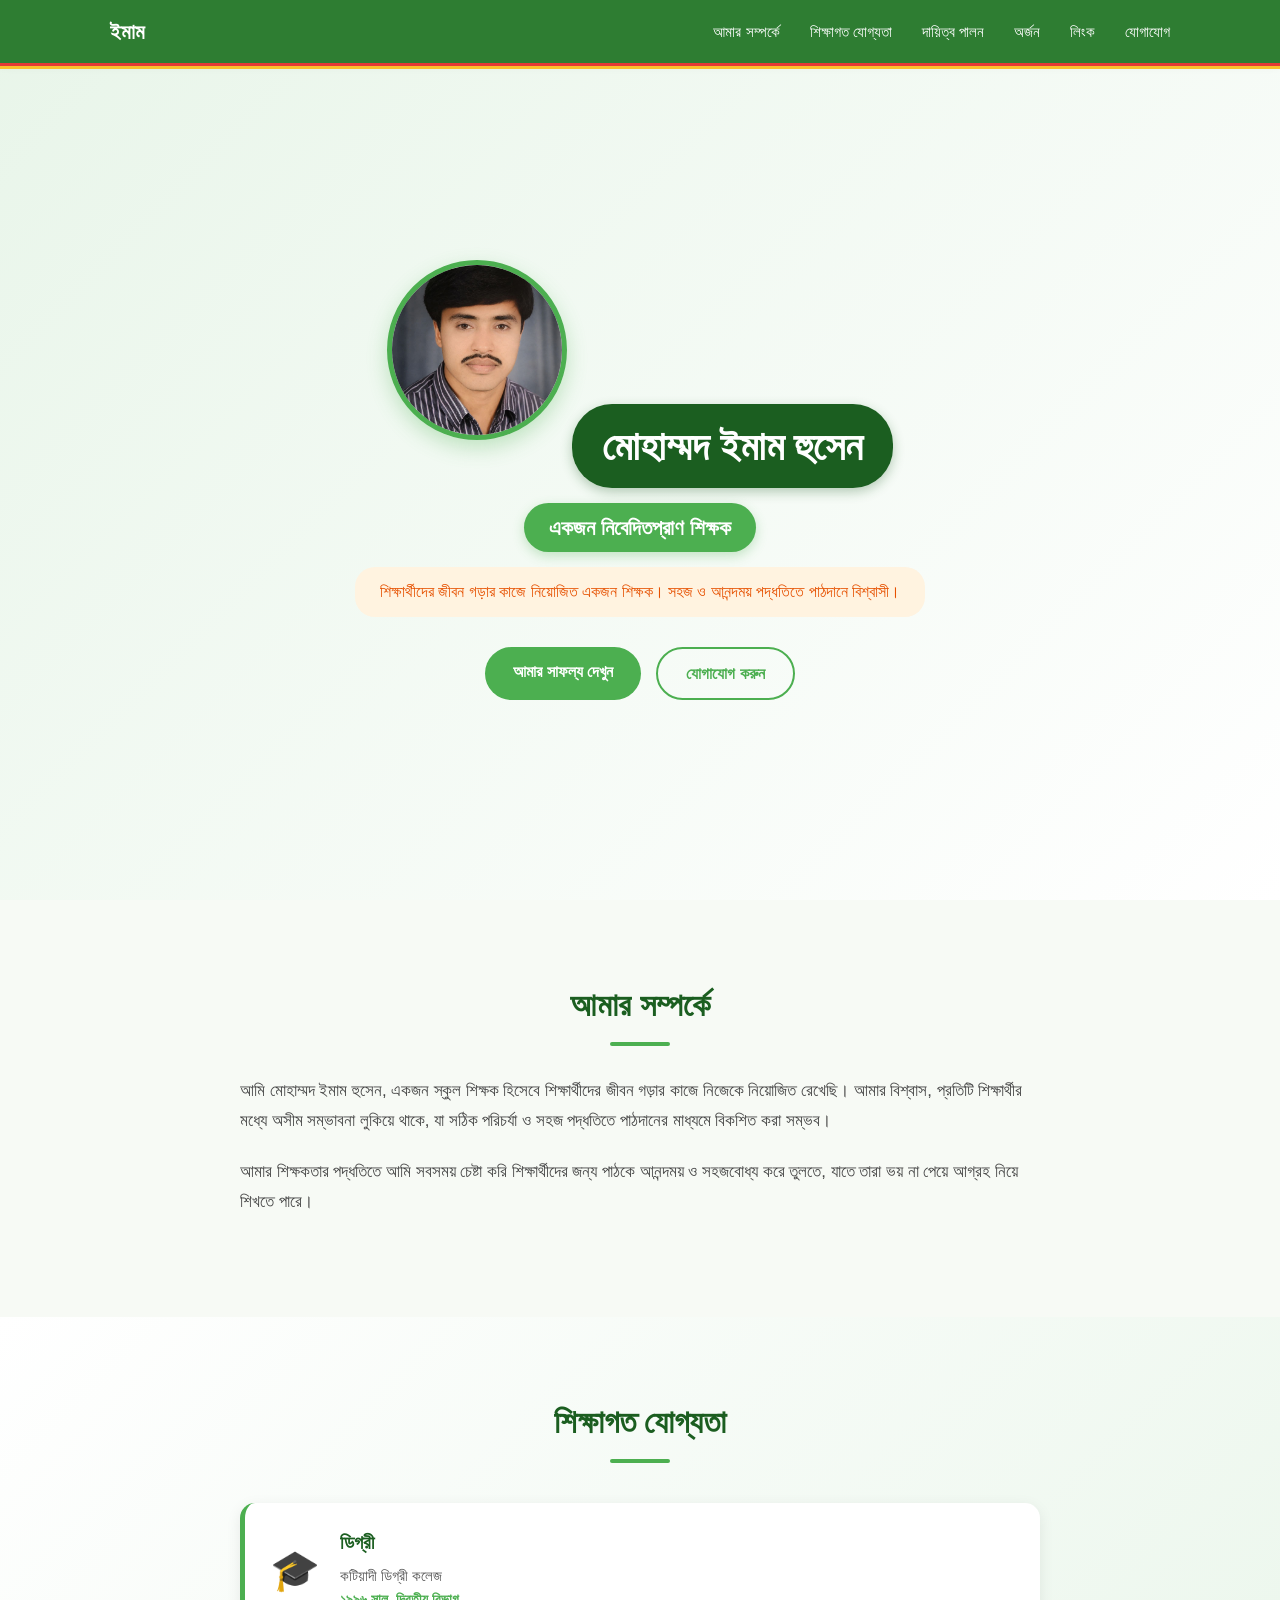
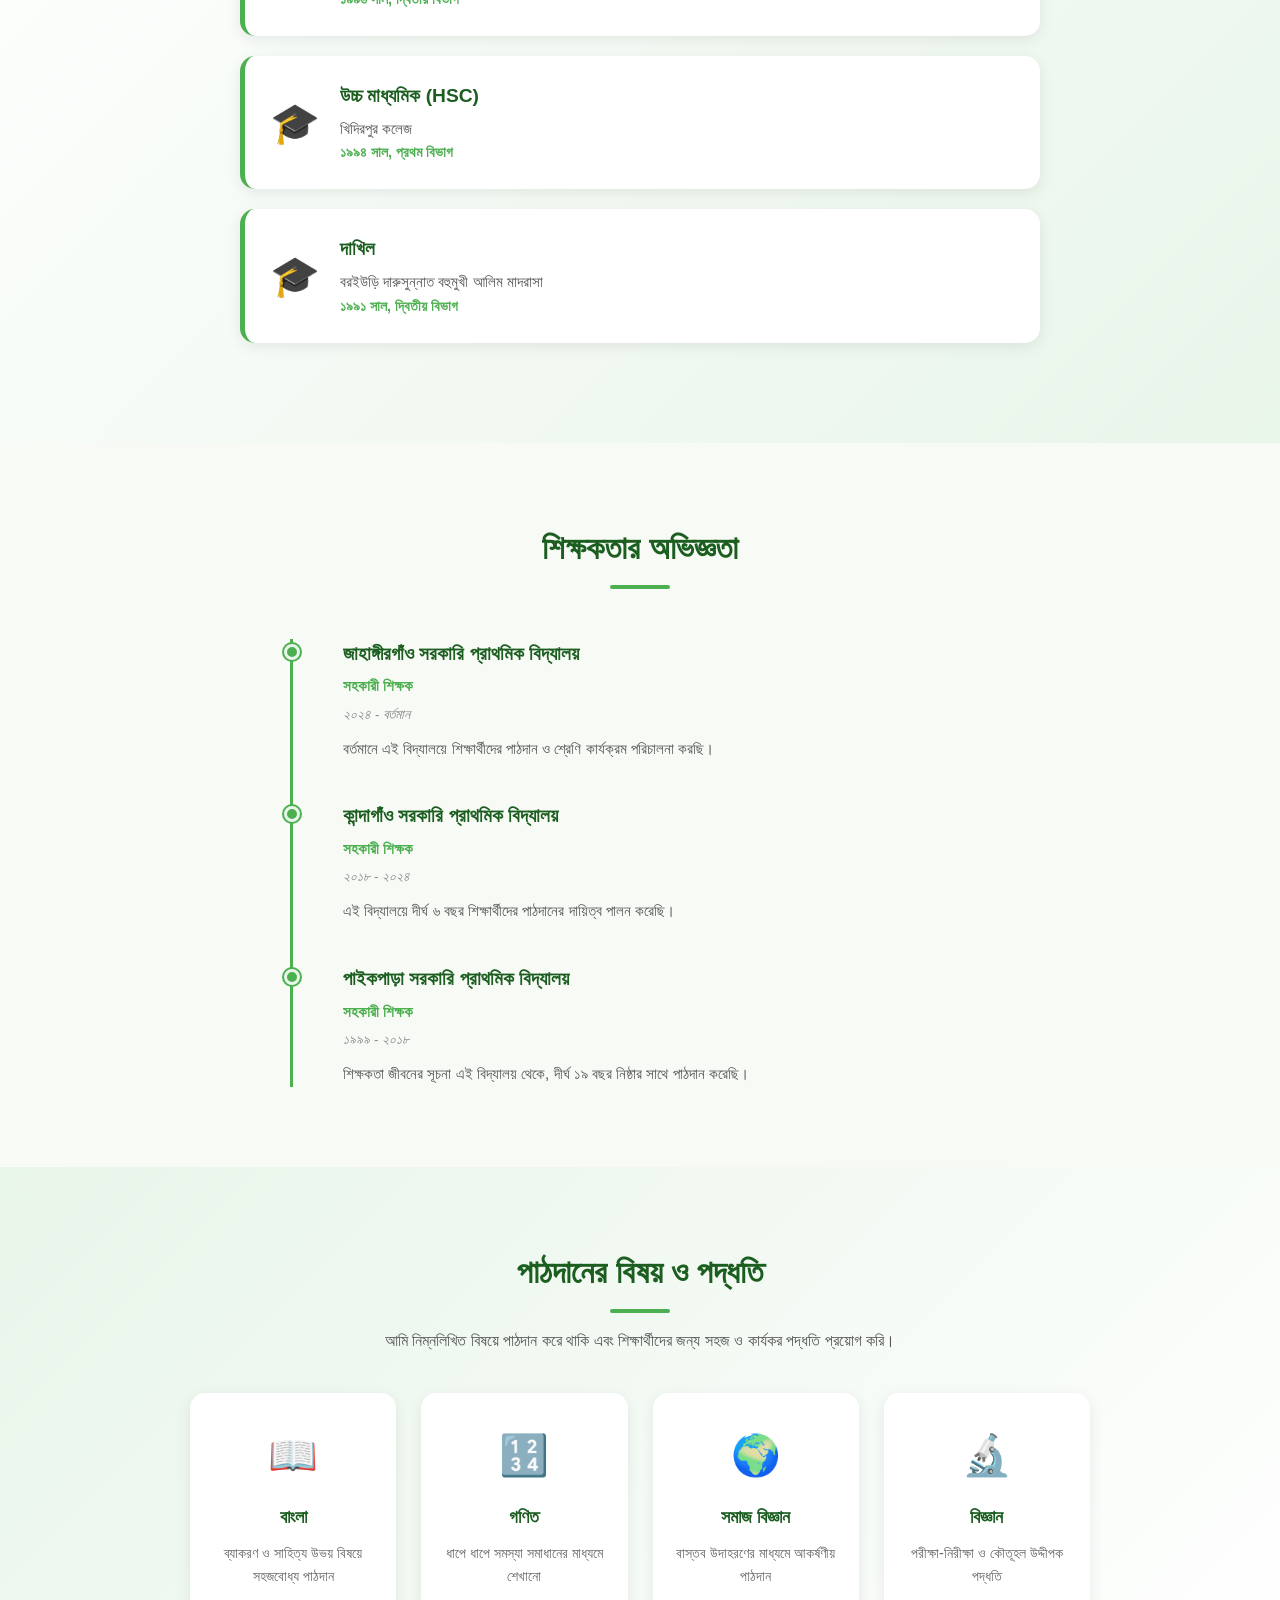
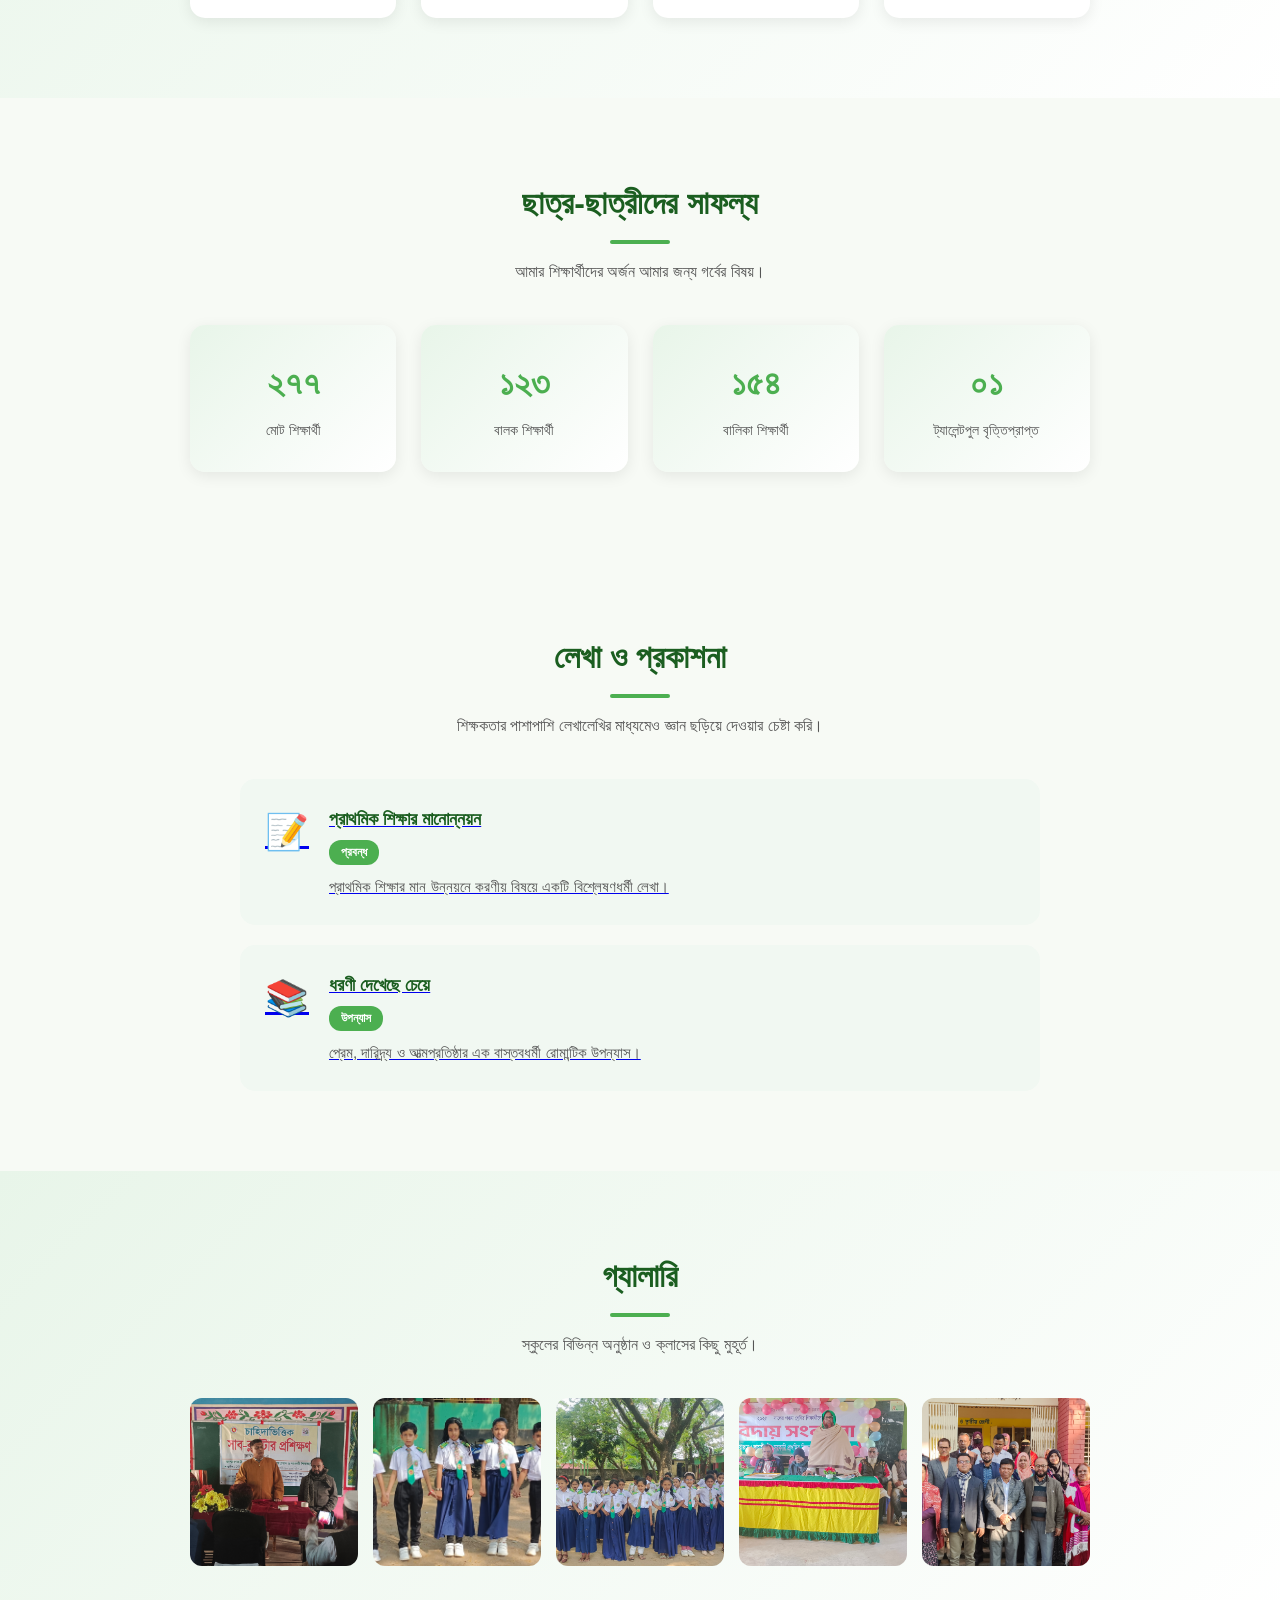
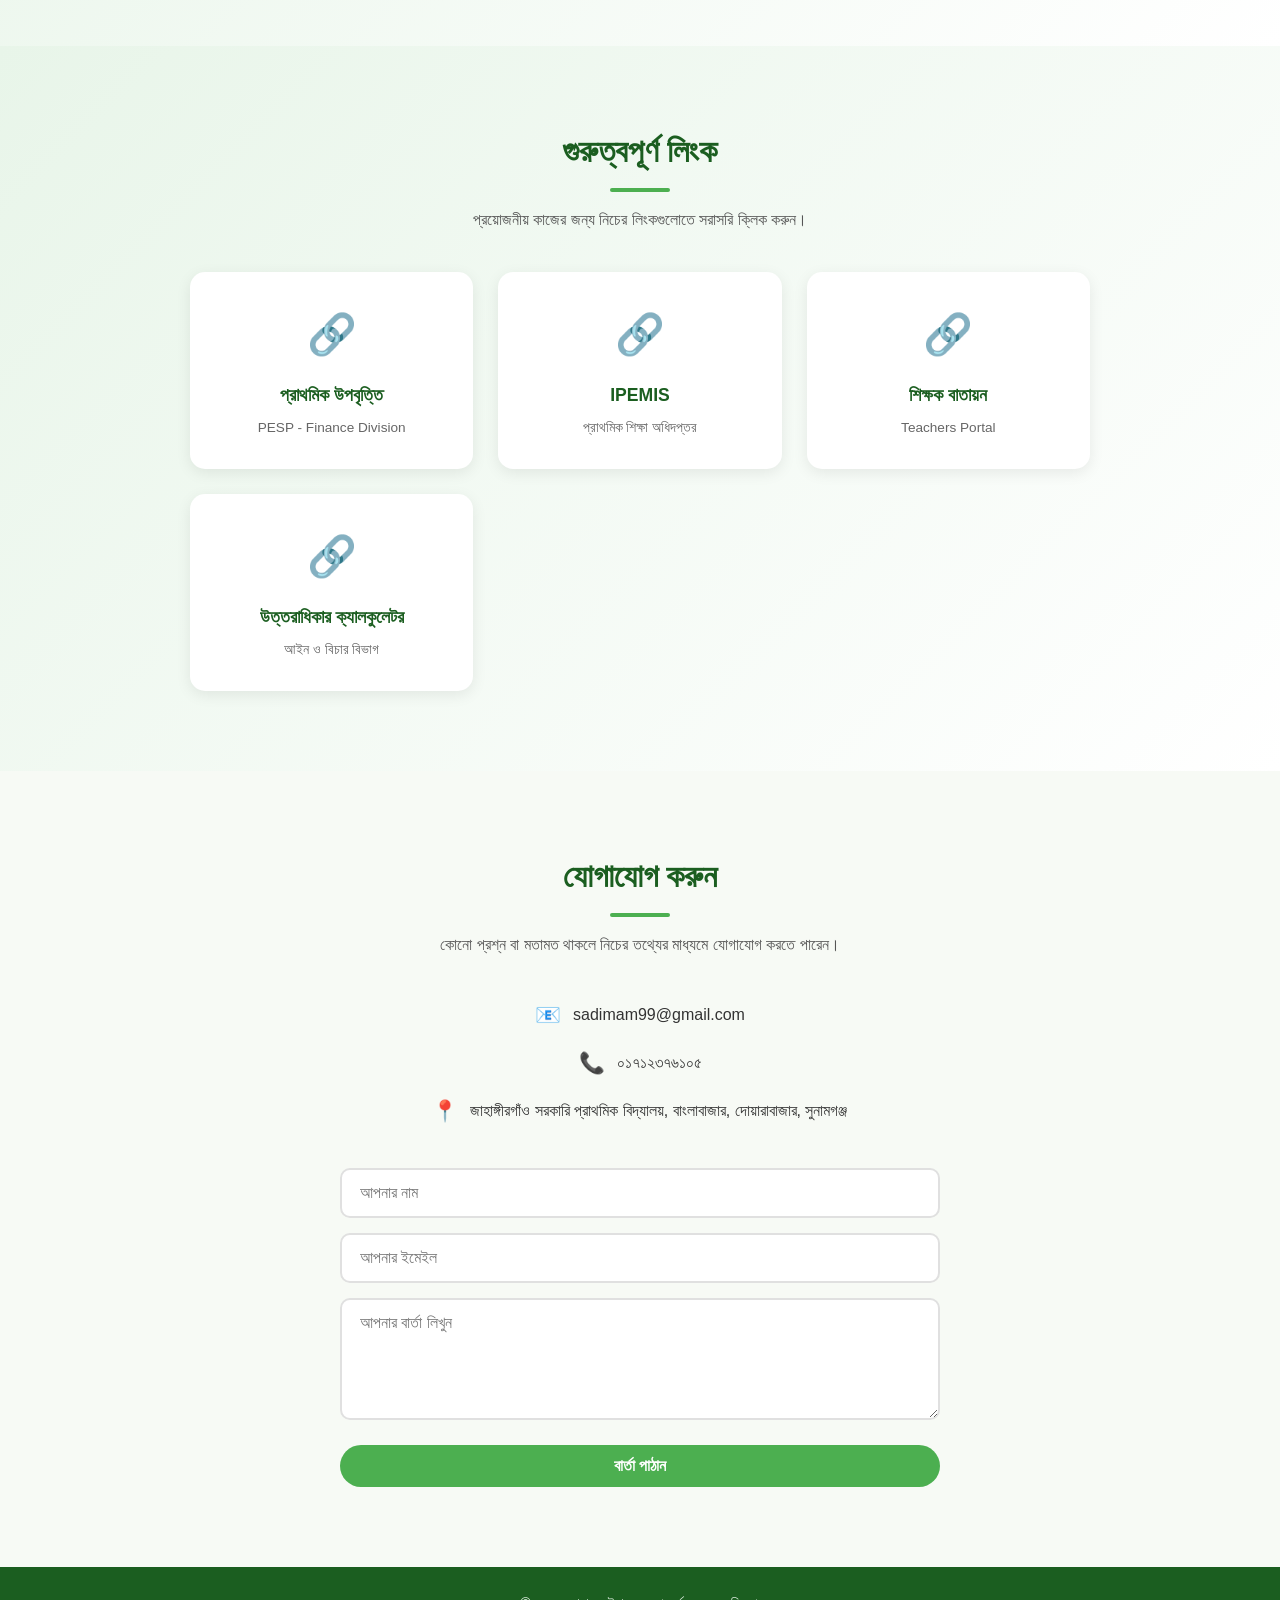
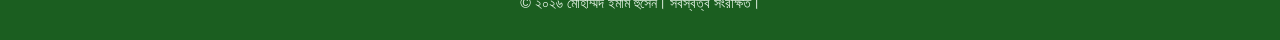
==== commit 04c9bb86: "Rename Index.html to index.html" ====
--- a/index.html
+++ b/index.html
@@ -184,23 +184,23 @@
             <div class="achievements-grid">
 
                 <div class="stat-card">
-                    <div class="stat-number">৯৮%</div>
-                    <p class="stat-label">SSC পাসের হার</p>
+                    <div class="stat-number">২৭৭</div>
+                    <p class="stat-label">মোট শিক্ষার্থী</p>
                 </div>
 
                 <div class="stat-card">
-                    <div class="stat-number">৫০+</div>
-                    <p class="stat-label">GPA-5 প্রাপ্ত শিক্ষার্থী</p>
+                    <div class="stat-number">১২৩</div>
+                    <p class="stat-label">বালক শিক্ষার্থী</p>
                 </div>
 
                 <div class="stat-card">
-                    <div class="stat-number">৭</div>
-                    <p class="stat-label">বৃত্তি অর্জনকারী শিক্ষার্থী</p>
+                    <div class="stat-number">১৫৪</div>
+                    <p class="stat-label">বালিকা শিক্ষার্থী</p>
                 </div>
 
                 <div class="stat-card">
-                    <div class="stat-number">১০+</div>
-                    <p class="stat-label">বছরের শিক্ষকতা অভিজ্ঞতা</p>
+                    <div class="stat-number">০১</div>
+                    <p class="stat-label">ট্যালেন্টপুল বৃত্তিপ্রাপ্ত</p>
                 </div>
 
             </div>
@@ -336,4 +336,4 @@
         <p>&copy; ২০২৬ মোহাম্মদ ইমাম হুসেন। সর্বস্বত্ব সংরক্ষিত।</p>
     </footer><script src="script.js"></script>
 </body>
-</html>+</html>
